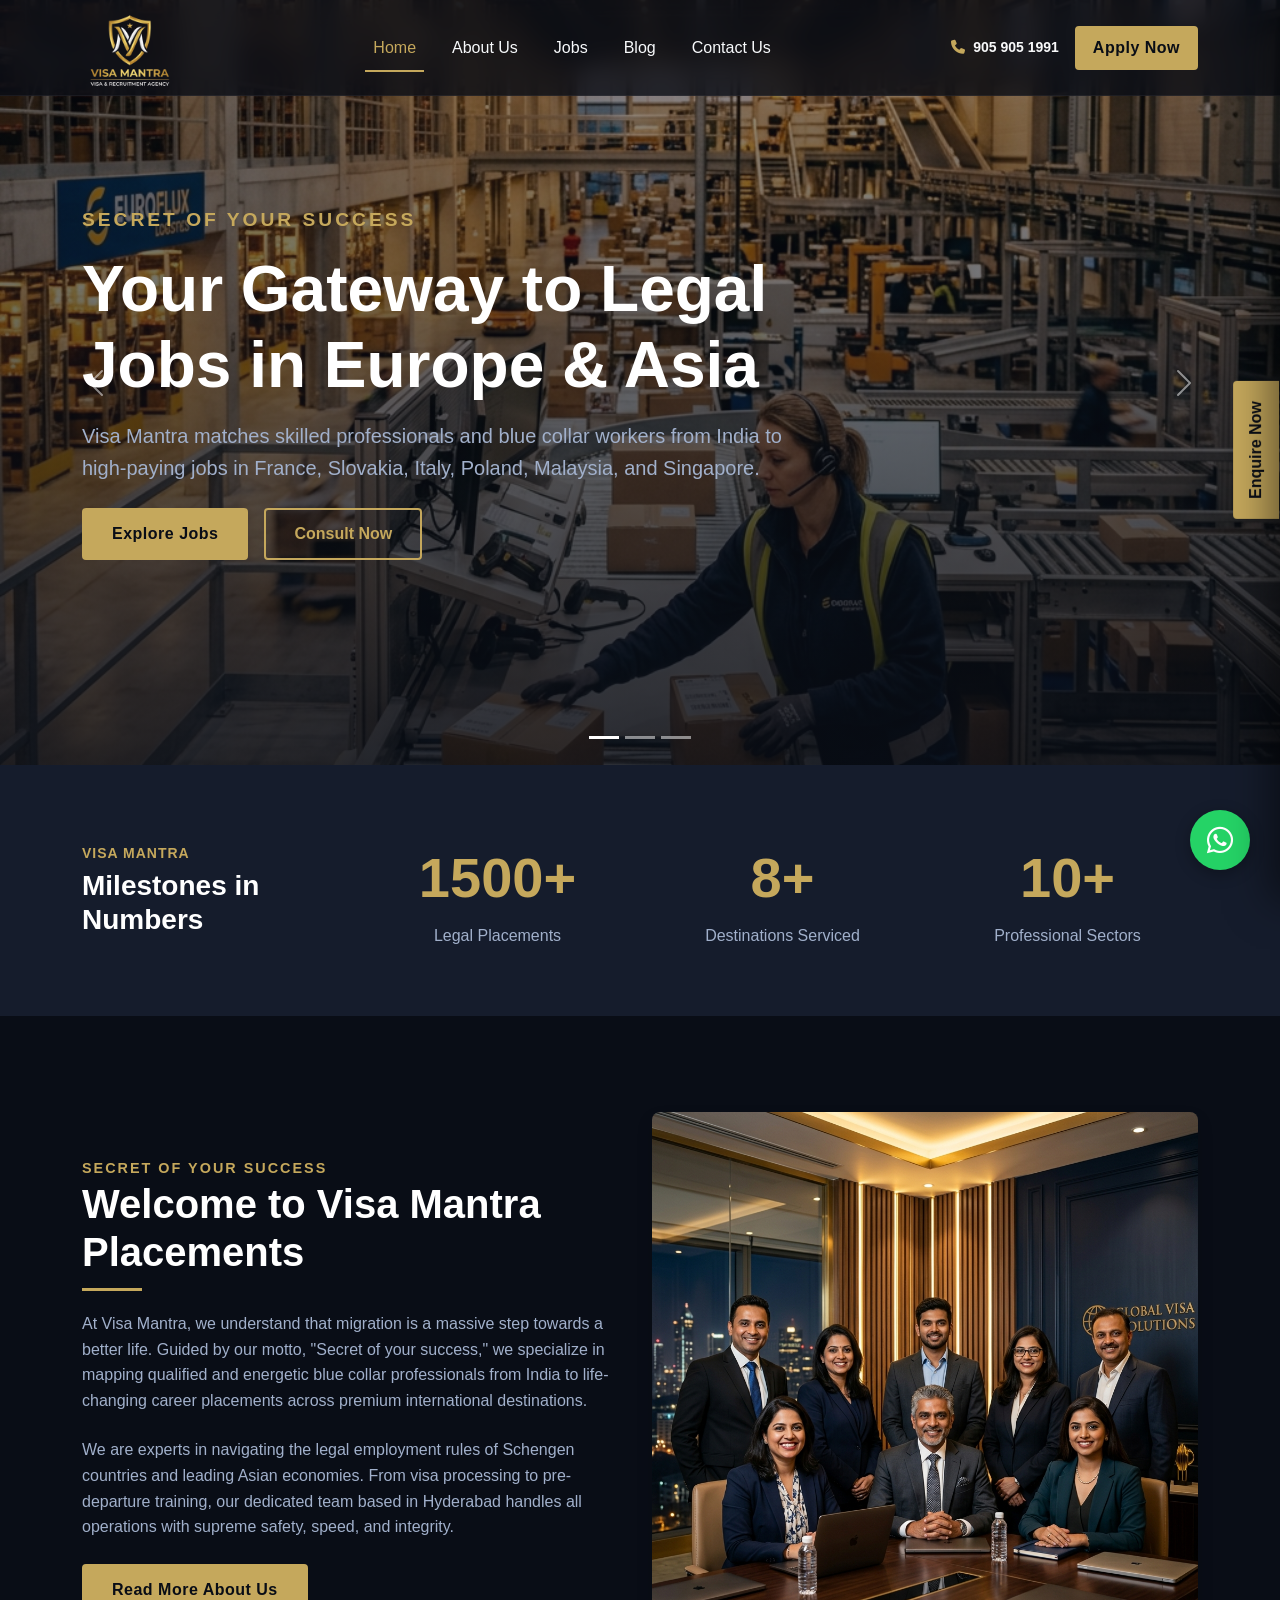
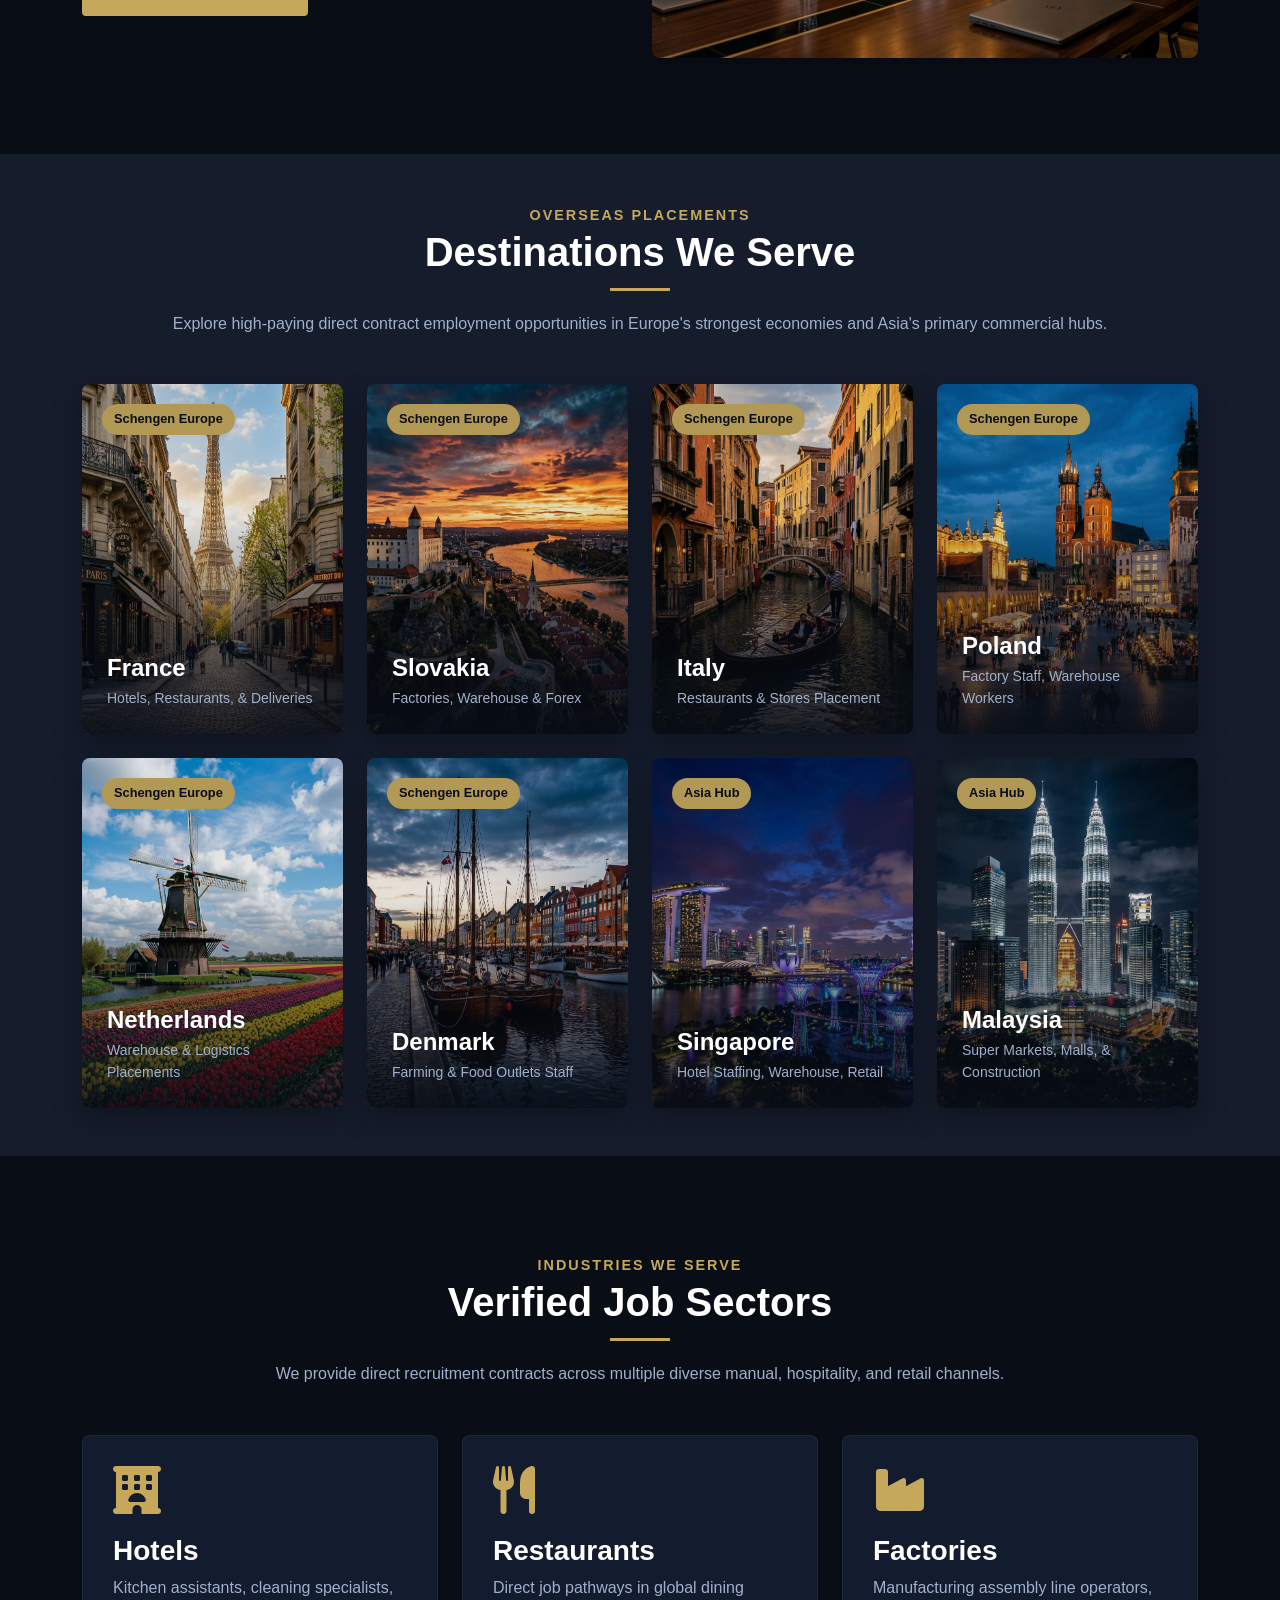
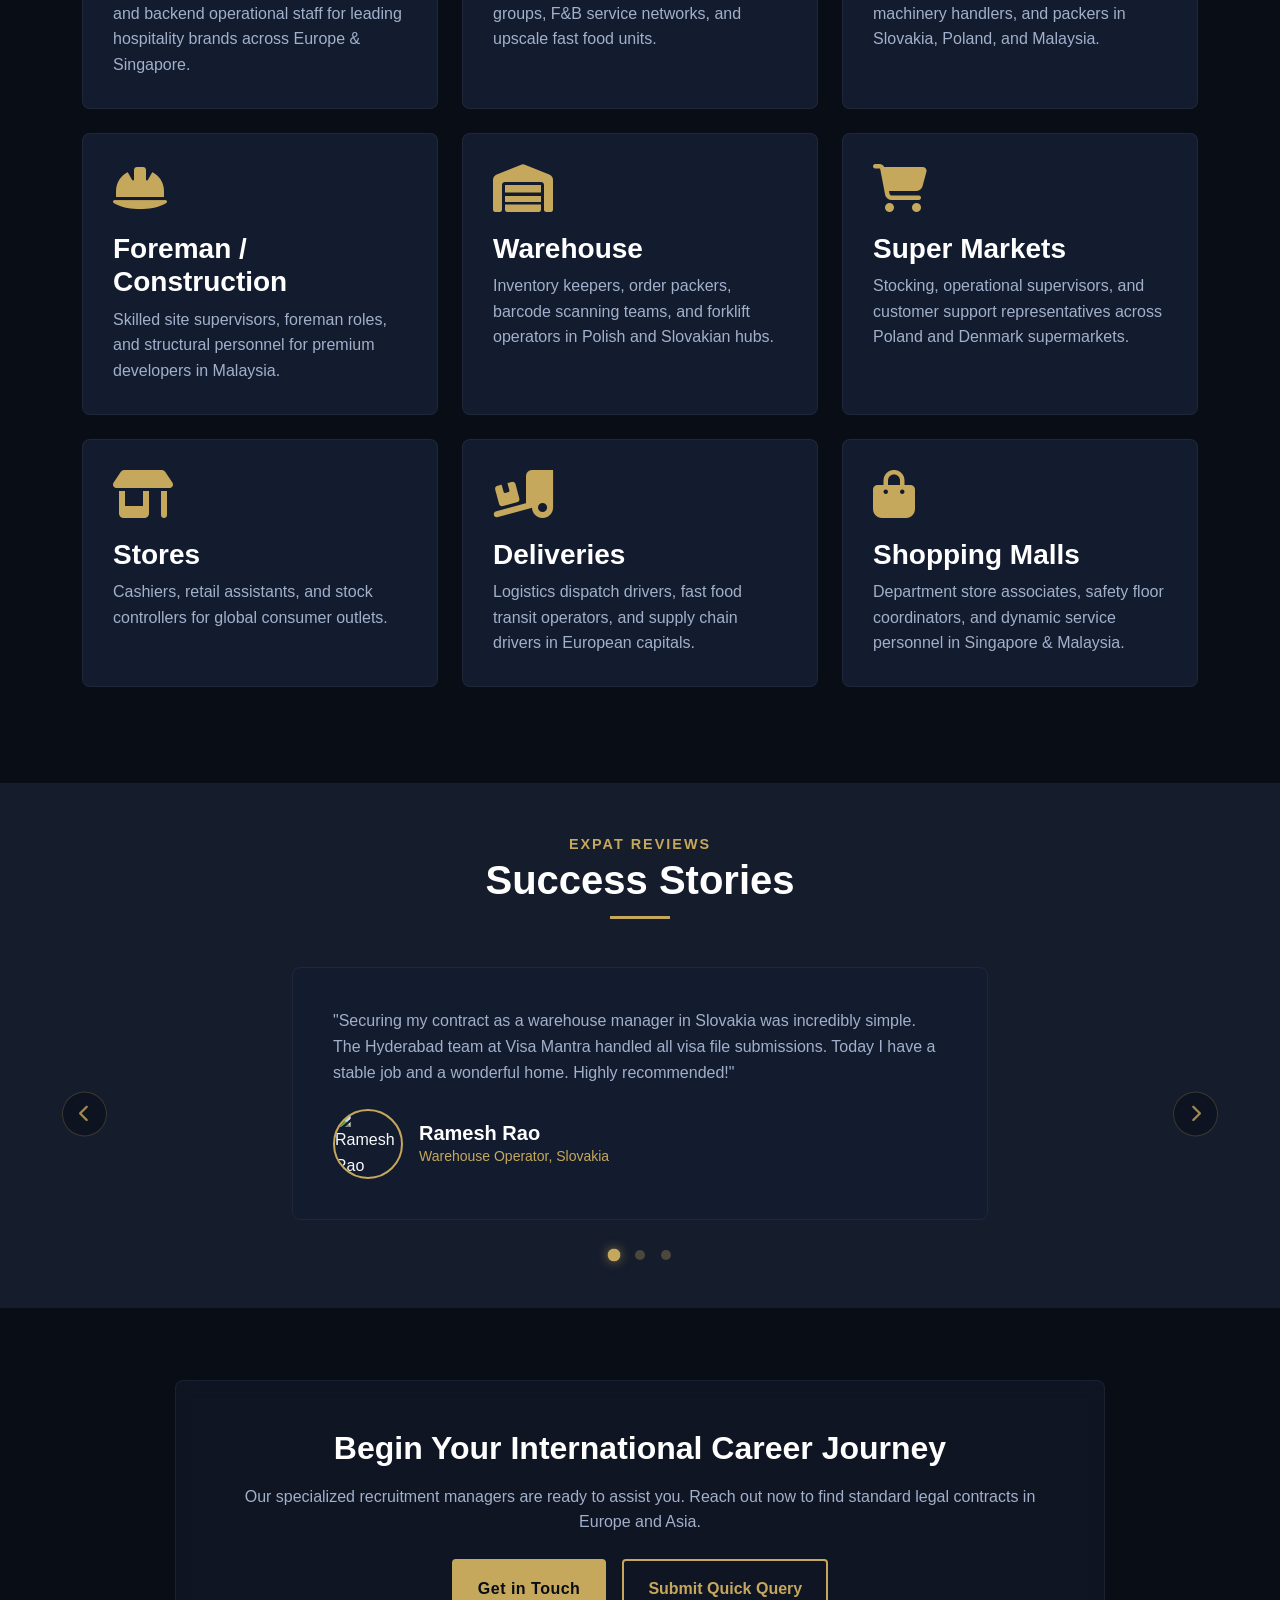
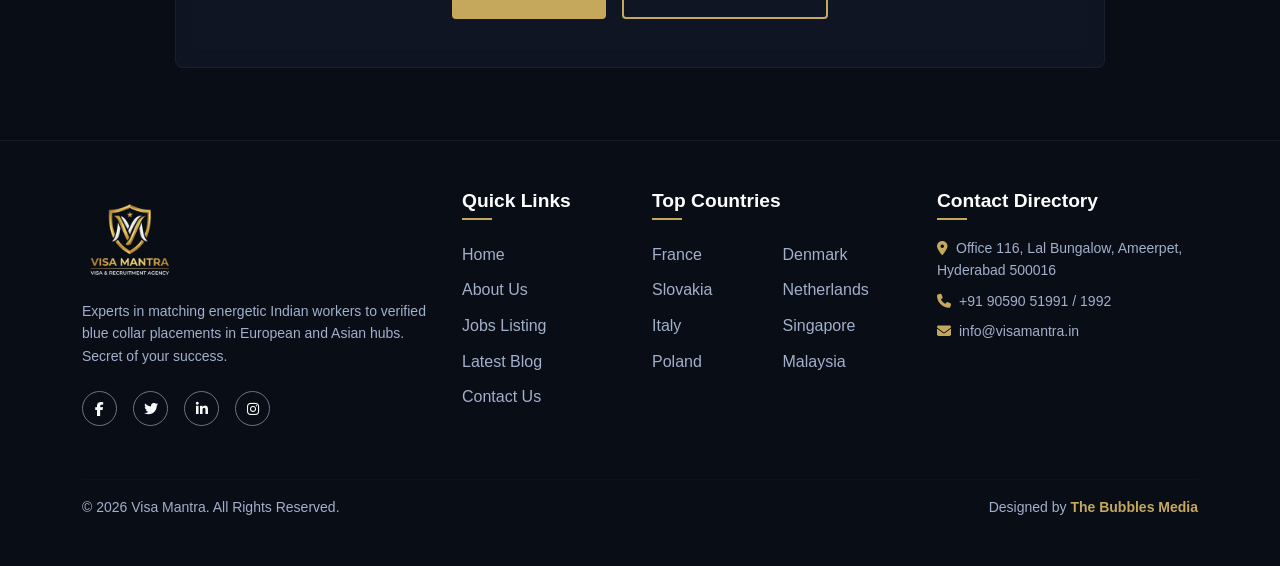
==== index.html @ 9b0b0a89 "d" ====
<!DOCTYPE html>
<html lang="en">
<head>
    <meta charset="UTF-8">
    <meta name="viewport" content="width=device-width, initial-scale=1.0">
    <title>Visa Mantra - Experts in European & Asian Blue Collar Placements</title>
    <meta name="description" content="Visa Mantra, located in Hyderabad, is a premier career placement agency specializing in safe, legal blue collar jobs across France, Slovakia, Italy, Poland, Singapore, and Malaysia. Secret of your success.">
    <!-- Bootstrap 5 CSS -->
    <link href="https://cdn.jsdelivr.net/npm/bootstrap@5.3.0/dist/css/bootstrap.min.css" rel="stylesheet">
    <!-- FontAwesome Fonts -->
    <link rel="stylesheet" href="https://cdnjs.cloudflare.com/ajax/libs/font-awesome/6.5.1/css/all.min.css">
    <!-- Custom CSS -->
    <link rel="stylesheet" href="css/style.css">
</head>
<body>

    <!-- Fullscreen Preloader Splash Screen -->
    <div id="preloader">
        <div class="preloader-content">
            <img src="images/logo.png" alt="Visa Mantra Logo" class="preloader-logo">
            <div class="preloader-spinner"></div>
        </div>
    </div>
    <script>
        (function() {
            var isReload = false;
            try {
                var perfEntries = performance.getEntriesByType('navigation');
                if (perfEntries.length > 0 && perfEntries[0].type === 'reload') {
                    isReload = true;
                }
            } catch(e) {}

            var preloaderShown = sessionStorage.getItem('home_preloader_shown');
            var preloader = document.getElementById('preloader');
            
            if (preloaderShown && !isReload) {
                preloader.style.display = 'none';
                document.body.classList.remove('preloader-active');
            } else {
                sessionStorage.setItem('home_preloader_shown', 'true');
                preloader.style.display = 'flex';
                document.body.classList.add('preloader-active');
            }
        })();
    </script>

    <!-- WhatsApp Floating Action -->
    <a href="https://wa.me/919059051991?text=Hello%20Visa%20Mantra%2C%20I%20am%20interested%20in%20job%20placements%20in%20Europe%2FAsia." class="whatsapp-float" target="_blank" rel="noopener noreferrer">
        <i class="fa-brands fa-whatsapp"></i>
    </a>

    <!-- Enquire Now Slide-out Trigger -->
    <div class="sidebar-contact-trigger" id="openDrawerBtn">
        Enquire Now
    </div>

    <!-- Slide-out Drawer Panel Overlay -->
    <div class="drawer-overlay" id="drawerOverlay"></div>

    <!-- Slide-out Drawer Form Panel -->
    <div class="drawer-content" id="drawerContent">
        <div class="d-flex justify-content-between align-items-center mb-4">
            <h3 class="mb-0" style="color: var(--accent-gold);">Connect With Us</h3>
            <span class="drawer-close" id="closeDrawerBtn"><i class="fa-solid fa-xmark"></i></span>
        </div>
        <p class="text-muted small mb-4">Leave your details and our senior recruitment consultants will contact you directly to discuss overseas positions.</p>
        
        <form action="mail.php" method="POST">
            <input type="hidden" name="form_source" value="drawer_popup">
            <div class="mb-3">
                <label class="form-label text-light small">Full Name</label>
                <input type="text" name="name" class="form-control" placeholder="Your Name" required>
            </div>
            <div class="mb-3">
                <label class="form-label text-light small">Phone Number</label>
                <input type="tel" name="phone" class="form-control" placeholder="Contact Number" required>
            </div>
            <div class="mb-3">
                <label class="form-label text-light small">Email Address</label>
                <input type="email" name="email" class="form-control" placeholder="Your Email" required>
            </div>
            <div class="mb-3">
                <label class="form-label text-light small">Preferred Sector</label>
                <select name="sector" class="form-select" required>
                    <option value="" disabled selected>Select Industry</option>
                    <option value="Hotels">Hotels & Restaurants</option>
                    <option value="Factories">Factories & Production</option>
                    <option value="Warehouse">Warehouse & Logistics</option>
                    <option value="Super Markets">Super Markets & Retail</option>
                    <option value="Deliveries">Deliveries & Transport</option>
                    <option value="Foreman">Foreman / Construction</option>
                </select>
            </div>
            <div class="mb-3">
                <label class="form-label text-light small">Preferred Region</label>
                <select name="destination" class="form-select" required>
                    <option value="" disabled selected>Select Destination</option>
                    <option value="Europe">Europe (France, Poland, Slovakia, etc.)</option>
                    <option value="Asia">Asia (Singapore, Malaysia)</option>
                </select>
            </div>
            <div class="mb-4">
                <label class="form-label text-light small">Your Inquiry Message</label>
                <textarea name="message" class="form-control" rows="4" placeholder="Tell us about your work experience..." required></textarea>
            </div>
            <button type="submit" class="btn btn-gold w-100">Submit Details</button>
        </form>
    </div>

    <!-- Navigation Header -->
    <nav class="navbar navbar-expand-lg navbar-dark navbar-glass fixed-top">
        <div class="container">
            <a class="navbar-brand" href="index.html">
                <img src="images/logo.png" alt="Visa Mantra Logo" class="navbar-logo">
            </a>
            <button class="navbar-toggler" type="button" data-bs-toggle="collapse" data-bs-target="#navbarNav">
                <span class="navbar-toggler-icon"></span>
            </button>
            <div class="collapse navbar-collapse" id="navbarNav">
                <ul class="navbar-nav mx-auto">
                    <li class="nav-item"><a class="nav-link active" href="index.html">Home</a></li>
                    <li class="nav-item"><a class="nav-link" href="about.html">About Us</a></li>
                    <li class="nav-item"><a class="nav-link" href="jobs.html">Jobs</a></li>
                    <li class="nav-item"><a class="nav-link" href="blog.html">Blog</a></li>
                    <li class="nav-item"><a class="nav-link" href="contact.html">Contact Us</a></li>
                </ul>
                <div class="d-flex align-items-center gap-3">
                    <span class="text-light small fw-bold d-none d-xl-inline"><i class="fa-solid fa-phone text-gold me-2" style="color: var(--accent-gold);"></i>905 905 1991</span>
                    <a href="jobs.html" class="btn btn-gold py-2 px-3 fs-6 trigger-drawer-form">Apply Now</a>
                </div>
            </div>
        </div>
    </nav>

    <!-- Hero Carousel Slider -->
    <div id="heroCarousel" class="carousel slide carousel-fade" data-bs-ride="carousel">
        <div class="carousel-indicators">
            <button type="button" data-bs-target="#heroCarousel" data-bs-slide-to="0" class="active"></button>
            <button type="button" data-bs-target="#heroCarousel" data-bs-slide-to="1"></button>
            <button type="button" data-bs-target="#heroCarousel" data-bs-slide-to="2"></button>
        </div>
        <div class="carousel-inner">
            <!-- Slide 1 -->
            <div class="carousel-item active hero-slider-item" style="background-image: url('images/hero_warehouse.png');">
                <div class="container h-100">
                    <div class="hero-content-wrap col-lg-8">
                        <div class="hero-slogan">Secret of your success</div>
                        <h1 class="display-3 fw-bold mb-3">Your Gateway to Legal Jobs in Europe & Asia</h1>
                        <p class="fs-5 text-muted mb-4">Visa Mantra matches skilled professionals and blue collar workers from India to high-paying jobs in France, Slovakia, Italy, Poland, Malaysia, and Singapore.</p>
                        <div class="d-flex gap-3">
                            <a href="jobs.html" class="btn btn-gold">Explore Jobs</a>
                            <a href="#" class="btn btn-outline-gold trigger-drawer-form">Consult Now</a>
                        </div>
                    </div>
                </div>
            </div>
            <!-- Slide 2 -->
            <div class="carousel-item hero-slider-item" style="background-image: url('images/hero_factory.png');">
                <div class="container h-100">
                    <div class="hero-content-wrap col-lg-8">
                        <div class="hero-slogan">Direct Placements</div>
                        <h1 class="display-3 fw-bold mb-3">Experts in Factory & Warehouse Careers</h1>
                        <p class="fs-5 text-muted mb-4">Fulfill your dreams of working in Poland, Slovakia, and the Netherlands. Secure stable contracts with verified employers in factory operations and warehouse management.</p>
                        <div class="d-flex gap-3">
                            <a href="jobs.html" class="btn btn-gold">Jobs in Europe</a>
                            <a href="#" class="btn btn-outline-gold trigger-drawer-form">Register Resume</a>
                        </div>
                    </div>
                </div>
            </div>
            <!-- Slide 3 -->
            <div class="carousel-item hero-slider-item" style="background-image: url('images/hero_hospitality.png');">
                <div class="container h-100">
                    <div class="hero-content-wrap col-lg-8">
                        <div class="hero-slogan">Hospitality Placements</div>
                        <h1 class="display-3 fw-bold mb-3">World Class Hotel & Restaurant Careers</h1>
                        <p class="fs-5 text-muted mb-4">Step into luxury hotels and high-end restaurant chains in France, Italy, Singapore, and Denmark. Safe, legal, and rewarding international career pathways.</p>
                        <div class="d-flex gap-3">
                            <a href="jobs.html" class="btn btn-gold">Hospitality Roles</a>
                            <a href="#" class="btn btn-outline-gold trigger-drawer-form">Submit Query</a>
                        </div>
                    </div>
                </div>
            </div>
        </div>
        <button class="carousel-control-prev" type="button" data-bs-target="#heroCarousel" data-bs-slide="prev">
            <span class="carousel-control-prev-icon"></span>
        </button>
        <button class="carousel-control-next" type="button" data-bs-target="#heroCarousel" data-bs-slide="next">
            <span class="carousel-control-next-icon"></span>
        </button>
    </div>

    <!-- Statistics Section -->
    <section class="py-5" id="statsSection" style="background-color: var(--primary-slate);">
        <div class="container">
            <div class="row align-items-center g-4">
                <div class="col-6 col-lg-3 text-center text-lg-start">
                    <h5 class="text-gold uppercase small mb-2" style="color: var(--accent-gold); letter-spacing: 1px;">VISA MANTRA</h5>
                    <h2 class="fw-bold mb-0 fs-3">Milestones in Numbers</h2>
                </div>
                <div class="col-6 col-lg-3 stat-item">
                    <div class="stat-number" data-target="1500">0+</div>
                    <p class="text-muted mb-0">Legal Placements</p>
                </div>
                <div class="col-6 col-lg-3 stat-item">
                    <div class="stat-number" data-target="8">0+</div>
                    <p class="text-muted mb-0">Destinations Serviced</p>
                </div>
                <div class="col-6 col-lg-3 stat-item">
                    <div class="stat-number" data-target="10">0+</div>
                    <p class="text-muted mb-0">Professional Sectors</p>
                </div>
            </div>
        </div>
    </section>

    <!-- Welcome Section -->
    <section class="py-5 my-5">
        <div class="container">
            <div class="row align-items-center">
                <div class="col-lg-6 mb-4 mb-lg-0">
                    <span class="section-subtitle">Secret of your success</span>
                    <h2 class="section-title left-aligned">Welcome to Visa Mantra Placements</h2>
                    <p class="text-muted fs-6 mb-4">At Visa Mantra, we understand that migration is a massive step towards a better life. Guided by our motto, "Secret of your success," we specialize in mapping qualified and energetic blue collar professionals from India to life-changing career placements across premium international destinations.</p>
                    <p class="text-muted fs-6 mb-4">We are experts in navigating the legal employment rules of Schengen countries and leading Asian economies. From visa processing to pre-departure training, our dedicated team based in Hyderabad handles all operations with supreme safety, speed, and integrity.</p>
                    <a href="about.html" class="btn btn-gold">Read More About Us</a>
                </div>
                <div class="col-lg-6">
                    <div class="position-relative overflow-hidden rounded-3 shadow premium-img-card">
                        <img src="images/team_consulting.png" alt="Visa Mantra Team" class="img-fluid w-100">
                    </div>
                </div>
            </div>
        </div>
    </section>

    <!-- Target Countries Grid -->
    <section class="py-5" style="background-color: var(--primary-slate);">
        <div class="container">
            <div class="text-center mb-5">
                <span class="section-subtitle">Overseas Placements</span>
                <h2 class="section-title">Destinations We Serve</h2>
                <p class="text-muted max-width-600 mx-auto">Explore high-paying direct contract employment opportunities in Europe's strongest economies and Asia's primary commercial hubs.</p>
            </div>
            <div class="row g-4">
                <!-- France -->
                <div class="col-6 col-md-6 col-lg-4 col-xl-3">
                    <div class="country-card" onclick="location.href='jobs.html'">
                        <span class="country-badge">Schengen Europe</span>
                        <img src="images/dest_france.png" class="country-img" alt="Jobs in France">
                        <div class="country-overlay">
                            <h4 class="mb-1">France</h4>
                            <p class="text-muted small mb-0">Hotels, Restaurants, & Deliveries</p>
                        </div>
                    </div>
                </div>
                <!-- Slovakia -->
                <div class="col-6 col-md-6 col-lg-4 col-xl-3">
                    <div class="country-card" onclick="location.href='jobs.html'">
                        <span class="country-badge">Schengen Europe</span>
                        <img src="images/dest_slovakia.png" class="country-img" alt="Jobs in Slovakia">
                        <div class="country-overlay">
                            <h4 class="mb-1">Slovakia</h4>
                            <p class="text-muted small mb-0">Factories, Warehouse & Forex</p>
                        </div>
                    </div>
                </div>
                <!-- Italy -->
                <div class="col-6 col-md-6 col-lg-4 col-xl-3">
                    <div class="country-card" onclick="location.href='jobs.html'">
                        <span class="country-badge">Schengen Europe</span>
                        <img src="images/dest_italy.png" class="country-img" alt="Jobs in Italy">
                        <div class="country-overlay">
                            <h4 class="mb-1">Italy</h4>
                            <p class="text-muted small mb-0">Restaurants & Stores Placement</p>
                        </div>
                    </div>
                </div>
                <!-- Poland -->
                <div class="col-6 col-md-6 col-lg-4 col-xl-3">
                    <div class="country-card" onclick="location.href='jobs.html'">
                        <span class="country-badge">Schengen Europe</span>
                        <img src="images/dest_poland.png" class="country-img" alt="Jobs in Poland">
                        <div class="country-overlay">
                            <h4 class="mb-1">Poland</h4>
                            <p class="text-muted small mb-0">Factory Staff, Warehouse Workers</p>
                        </div>
                    </div>
                </div>
                <!-- Netherlands -->
                <div class="col-6 col-md-6 col-lg-4 col-xl-3">
                    <div class="country-card" onclick="location.href='jobs.html'">
                        <span class="country-badge">Schengen Europe</span>
                        <img src="images/dest_netherlands.png" class="country-img" alt="Jobs in Netherlands">
                        <div class="country-overlay">
                            <h4 class="mb-1">Netherlands</h4>
                            <p class="text-muted small mb-0">Warehouse & Logistics Placements</p>
                        </div>
                    </div>
                </div>
                <!-- Denmark -->
                <div class="col-6 col-md-6 col-lg-4 col-xl-3">
                    <div class="country-card" onclick="location.href='jobs.html'">
                        <span class="country-badge">Schengen Europe</span>
                        <img src="images/dest_denmark.png" class="country-img" alt="Jobs in Denmark">
                        <div class="country-overlay">
                            <h4 class="mb-1">Denmark</h4>
                            <p class="text-muted small mb-0">Farming & Food Outlets Staff</p>
                        </div>
                    </div>
                </div>
                <!-- Singapore -->
                <div class="col-6 col-md-6 col-lg-4 col-xl-3">
                    <div class="country-card" onclick="location.href='jobs.html'">
                        <span class="country-badge">Asia Hub</span>
                        <img src="images/dest_singapore.png" class="country-img" alt="Jobs in Singapore">
                        <div class="country-overlay">
                            <h4 class="mb-1">Singapore</h4>
                            <p class="text-muted small mb-0">Hotel Staffing, Warehouse, Retail</p>
                        </div>
                    </div>
                </div>
                <!-- Malaysia -->
                <div class="col-6 col-md-6 col-lg-4 col-xl-3">
                    <div class="country-card" onclick="location.href='jobs.html'">
                        <span class="country-badge">Asia Hub</span>
                        <img src="images/dest_malaysia.png" class="country-img" alt="Jobs in Malaysia">
                        <div class="country-overlay">
                            <h4 class="mb-1">Malaysia</h4>
                            <p class="text-muted small mb-0">Super Markets, Malls, & Construction</p>
                        </div>
                    </div>
                </div>
            </div>
        </div>
    </section>

    <!-- Sectors & Industries Grid -->
    <section class="py-5 my-5">
        <div class="container">
            <div class="text-center mb-5">
                <span class="section-subtitle">Industries We Serve</span>
                <h2 class="section-title">Verified Job Sectors</h2>
                <p class="text-muted max-width-600 mx-auto">We provide direct recruitment contracts across multiple diverse manual, hospitality, and retail channels.</p>
            </div>
            <div class="row g-4">
                <!-- Hotels -->
                <div class="col-6 col-md-6 col-lg-4">
                    <div class="premium-card">
                        <i class="fa-solid fa-hotel card-icon"></i>
                        <h3>Hotels</h3>
                        <p class="text-muted mb-0">Kitchen assistants, cleaning specialists, and backend operational staff for leading hospitality brands across Europe & Singapore.</p>
                    </div>
                </div>
                <!-- Restaurants -->
                <div class="col-6 col-md-6 col-lg-4">
                    <div class="premium-card">
                        <i class="fa-solid fa-utensils card-icon"></i>
                        <h3>Restaurants</h3>
                        <p class="text-muted mb-0">Direct job pathways in global dining groups, F&B service networks, and upscale fast food units.</p>
                    </div>
                </div>
                <!-- Factories -->
                <div class="col-6 col-md-6 col-lg-4">
                    <div class="premium-card">
                        <i class="fa-solid fa-industry card-icon"></i>
                        <h3>Factories</h3>
                        <p class="text-muted mb-0">Manufacturing assembly line operators, machinery handlers, and packers in Slovakia, Poland, and Malaysia.</p>
                    </div>
                </div>
                <!-- Foreman -->
                <div class="col-6 col-md-6 col-lg-4">
                    <div class="premium-card">
                        <i class="fa-solid fa-helmet-safety card-icon"></i>
                        <h3>Foreman / Construction</h3>
                        <p class="text-muted mb-0">Skilled site supervisors, foreman roles, and structural personnel for premium developers in Malaysia.</p>
                    </div>
                </div>
                <!-- Warehouse -->
                <div class="col-6 col-md-6 col-lg-4">
                    <div class="premium-card">
                        <i class="fa-solid fa-warehouse card-icon"></i>
                        <h3>Warehouse</h3>
                        <p class="text-muted mb-0">Inventory keepers, order packers, barcode scanning teams, and forklift operators in Polish and Slovakian hubs.</p>
                    </div>
                </div>
                <!-- Super Markets -->
                <div class="col-6 col-md-6 col-lg-4">
                    <div class="premium-card">
                        <i class="fa-solid fa-cart-shopping card-icon"></i>
                        <h3>Super Markets</h3>
                        <p class="text-muted mb-0">Stocking, operational supervisors, and customer support representatives across Poland and Denmark supermarkets.</p>
                    </div>
                </div>
                <!-- Stores -->
                <div class="col-6 col-md-6 col-lg-4">
                    <div class="premium-card">
                        <i class="fa-solid fa-shop card-icon"></i>
                        <h3>Stores</h3>
                        <p class="text-muted mb-0">Cashiers, retail assistants, and stock controllers for global consumer outlets.</p>
                    </div>
                </div>
                <!-- Deliveries -->
                <div class="col-6 col-md-6 col-lg-4">
                    <div class="premium-card">
                        <i class="fa-solid fa-truck-ramp-box card-icon"></i>
                        <h3>Deliveries</h3>
                        <p class="text-muted mb-0">Logistics dispatch drivers, fast food transit operators, and supply chain drivers in European capitals.</p>
                    </div>
                </div>
                <!-- Shopping Malls -->
                <div class="col-6 col-md-6 col-lg-4">
                    <div class="premium-card">
                        <i class="fa-solid fa-bag-shopping card-icon"></i>
                        <h3>Shopping Malls</h3>
                        <p class="text-muted mb-0">Department store associates, safety floor coordinators, and dynamic service personnel in Singapore & Malaysia.</p>
                    </div>
                </div>
            </div>
        </div>
    </section>

    <!-- Testimonials deck -->
    <section class="py-5" style="background-color: var(--primary-slate); position: relative; overflow: hidden;">
        <div class="container">
            <div class="text-center mb-5">
                <span class="section-subtitle">Expat Reviews</span>
                <h2 class="section-title">Success Stories</h2>
            </div>
            
            <div id="reviewsCarousel" class="carousel slide" data-bs-ride="carousel" data-bs-interval="5000">
                <div class="carousel-inner">
                    <!-- Slide 1 -->
                    <div class="carousel-item active">
                        <div class="col-lg-8 mx-auto px-4">
                            <div class="testimonial-card">
                                <p class="text-muted fs-6 mb-4">"Securing my contract as a warehouse manager in Slovakia was incredibly simple. The Hyderabad team at Visa Mantra handled all visa file submissions. Today I have a stable job and a wonderful home. Highly recommended!"</p>
                                <div class="d-flex align-items-center gap-3">
                                    <img src="https://images.unsplash.com/photo-1507003211169-0a1dd7228f2d?q=80&w=150&auto=format&fit=crop" class="client-portrait" alt="Ramesh Rao">
                                    <div>
                                        <h5 class="mb-0">Ramesh Rao</h5>
                                        <p class="text-gold mb-0 small" style="color: var(--accent-gold);">Warehouse Operator, Slovakia</p>
                                    </div>
                                </div>
                            </div>
                        </div>
                    </div>
                    <!-- Slide 2 -->
                    <div class="carousel-item">
                        <div class="col-lg-8 mx-auto px-4">
                            <div class="testimonial-card">
                                <p class="text-muted fs-6 mb-4">"Visa Mantra maps absolute transparency. They explained all Schengen contract parameters, costs, and terms. I am currently working as a kitchen assistant in Milan, Italy. They are the true secret of my success."</p>
                                <div class="d-flex align-items-center gap-3">
                                    <img src="https://images.unsplash.com/photo-1500648767791-00dcc994a43e?q=80&w=150&auto=format&fit=crop" class="client-portrait" alt="Mohammed Ali">
                                    <div>
                                        <h5 class="mb-0">Mohammed Ali</h5>
                                        <p class="text-gold mb-0 small" style="color: var(--accent-gold);">F&B Kitchen Assistant, Italy</p>
                                    </div>
                                </div>
                            </div>
                        </div>
                    </div>
                    <!-- Slide 3 -->
                    <div class="carousel-item">
                        <div class="col-lg-8 mx-auto px-4">
                            <div class="testimonial-card">
                                <p class="text-muted fs-6 mb-4">"Securing my position in Singapore through Visa Mantra was the best decision of my career. The document compilation was flawless and their pre-departure guidance was top-notch. I love my role!"</p>
                                <div class="d-flex align-items-center gap-3">
                                    <img src="https://images.unsplash.com/photo-1494790108377-be9c29b29330?q=80&w=150&auto=format&fit=crop" class="client-portrait" alt="Priya Sharma">
                                    <div>
                                        <h5 class="mb-0">Priya Sharma</h5>
                                        <p class="text-gold mb-0 small" style="color: var(--accent-gold);">Front Office Associate, Singapore</p>
                                    </div>
                                </div>
                            </div>
                        </div>
                    </div>
                </div>

                <!-- Navigation Controls -->
                <button class="carousel-control-prev custom-carousel-btn" type="button" data-bs-target="#reviewsCarousel" data-bs-slide="prev">
                    <span class="carousel-control-custom-icon" aria-hidden="true">
                        <i class="fa-solid fa-chevron-left"></i>
                    </span>
                    <span class="visually-hidden">Previous</span>
                </button>
                <button class="carousel-control-next custom-carousel-btn" type="button" data-bs-target="#reviewsCarousel" data-bs-slide="next">
                    <span class="carousel-control-custom-icon" aria-hidden="true">
                        <i class="fa-solid fa-chevron-right"></i>
                    </span>
                    <span class="visually-hidden">Next</span>
                </button>

                <!-- Custom Indicators -->
                <div class="carousel-indicators">
                    <button type="button" data-bs-target="#reviewsCarousel" data-bs-slide-to="0" class="active" aria-current="true" aria-label="Slide 1"></button>
                    <button type="button" data-bs-target="#reviewsCarousel" data-bs-slide-to="1" aria-label="Slide 2"></button>
                    <button type="button" data-bs-target="#reviewsCarousel" data-bs-slide-to="2" aria-label="Slide 3"></button>
                </div>
            </div>
        </div>
    </section>

    <!-- Bottom Query Block -->
    <section class="py-5 text-center my-4">
        <div class="container">
            <div class="form-glass p-5 col-lg-10 mx-auto">
                <h2 class="fw-bold mb-3">Begin Your International Career Journey</h2>
                <p class="text-muted mb-4 max-width-600 mx-auto">Our specialized recruitment managers are ready to assist you. Reach out now to find standard legal contracts in Europe and Asia.</p>
                <div class="d-flex justify-content-center gap-3 flex-wrap">
                    <a href="contact.html" class="btn btn-gold px-4 py-3">Get in Touch</a>
                    <a href="#" class="btn btn-outline-gold px-4 py-3 trigger-drawer-form">Submit Quick Query</a>
                </div>
            </div>
        </div>
    </section>

    <!-- Footer Component -->
    <footer class="py-5" style="background-color: var(--primary-dark); border-top: 1px solid rgba(255,255,255,0.05);">
        <div class="container">
            <div class="row g-4 mb-5">
                <div class="col-lg-4 col-md-6">
                    <div class="footer-logo mb-3">
                        <img src="images/logo.png" alt="Visa Mantra Logo" class="footer-logo-img">
                    </div>
                    <p class="text-muted small mb-4">Experts in matching energetic Indian workers to verified blue collar placements in European and Asian hubs. Secret of your success.</p>
                    <div class="d-flex gap-3">
                        <a href="#" class="btn btn-sm btn-outline-secondary rounded-circle" style="width: 35px; height: 35px; display: flex; align-items: center; justify-content: center;"><i class="fa-brands fa-facebook-f text-light"></i></a>
                        <a href="#" class="btn btn-sm btn-outline-secondary rounded-circle" style="width: 35px; height: 35px; display: flex; align-items: center; justify-content: center;"><i class="fa-brands fa-twitter text-light"></i></a>
                        <a href="#" class="btn btn-sm btn-outline-secondary rounded-circle" style="width: 35px; height: 35px; display: flex; align-items: center; justify-content: center;"><i class="fa-brands fa-linkedin-in text-light"></i></a>
                        <a href="#" class="btn btn-sm btn-outline-secondary rounded-circle" style="width: 35px; height: 35px; display: flex; align-items: center; justify-content: center;"><i class="fa-brands fa-instagram text-light"></i></a>
                    </div>
                </div>
                <div class="col-lg-2 col-md-6">
                    <h5 class="footer-section-title">Quick Links</h5>
                    <ul class="list-unstyled">
                        <li><a href="index.html" class="footer-link">Home</a></li>
                        <li><a href="about.html" class="footer-link">About Us</a></li>
                        <li><a href="jobs.html" class="footer-link">Jobs Listing</a></li>
                        <li><a href="blog.html" class="footer-link">Latest Blog</a></li>
                        <li><a href="contact.html" class="footer-link">Contact Us</a></li>
                    </ul>
                </div>
                <div class="col-lg-3 col-md-6">
                    <h5 class="footer-section-title">Top Countries</h5>
                    <ul class="list-unstyled row g-0">
                        <div class="col-6">
                            <li><a href="jobs.html" class="footer-link">France</a></li>
                            <li><a href="jobs.html" class="footer-link">Slovakia</a></li>
                            <li><a href="jobs.html" class="footer-link">Italy</a></li>
                            <li><a href="jobs.html" class="footer-link">Poland</a></li>
                        </div>
                        <div class="col-6">
                            <li><a href="jobs.html" class="footer-link">Denmark</a></li>
                            <li><a href="jobs.html" class="footer-link">Netherlands</a></li>
                            <li><a href="jobs.html" class="footer-link">Singapore</a></li>
                            <li><a href="jobs.html" class="footer-link">Malaysia</a></li>
                        </div>
                    </ul>
                </div>
                <div class="col-lg-3 col-md-6">
                    <h5 class="footer-section-title">Contact Directory</h5>
                    <p class="text-muted small mb-2"><i class="fa-solid fa-location-dot me-2 text-gold" style="color: var(--accent-gold);"></i>Office 116, Lal Bungalow, Ameerpet, Hyderabad 500016</p>
                    <p class="text-muted small mb-2"><i class="fa-solid fa-phone me-2 text-gold" style="color: var(--accent-gold);"></i>+91 90590 51991 / 1992</p>
                    <p class="text-muted small"><i class="fa-solid fa-envelope me-2 text-gold" style="color: var(--accent-gold);"></i>info@visamantra.in</p>
                </div>
            </div>
            <hr style="border-color: rgba(255,255,255,0.08);">
            <div class="d-flex justify-content-between align-items-center flex-wrap gap-2 text-muted small">
                <span>© 2026 Visa Mantra. All Rights Reserved.</span>
                <span>Designed by <a href="https://thebubblesmedia.com/" target="_blank" class="bubbles-hover-link">The Bubbles Media</a></span>
            </div>
        </div>
    </footer>

    <!-- Bootstrap 5 Bundle JS -->
    <script src="https://cdn.jsdelivr.net/npm/bootstrap@5.3.0/dist/js/bootstrap.bundle.min.js"></script>
    <!-- Custom main.js -->
    <script src="js/main.js"></script>
</body>
</html>
---- css/style.css ----
@import url('https://fonts.googleapis.com/css2?family=Inter:wght@300;400;500;600&family=Outfit:wght@400;500;600;700;800&display=swap');
@import url('https://cdn.jsdelivr.net/npm/@fontsource/aileron/index.css');

:root {
    --primary-dark: #090d16;
    --primary-slate: #151c2c;
    --primary-light-slate: #1e293b;
    --accent-gold: #c5a85c;
    --accent-gold-hover: #e5c36a;
    --accent-gold-glow: rgba(197, 168, 92, 0.2);
    --text-light: #f8fafc;
    --text-muted: #a1b0cb;
    --text-dark: #0f172a;
    --white: #ffffff;
    --body-bg: #090d16;
    --card-bg: #131b2e;
    --transition-smooth: all 0.4s cubic-bezier(0.16, 1, 0.3, 1);
}

* {
    margin: 0;
    padding: 0;
    box-sizing: border-box;
}

body {
    font-family: 'Aileron', sans-serif;
    background-color: var(--body-bg);
    color: var(--text-light);
    overflow-x: hidden;
    line-height: 1.6;
}

h1,
h2,
h3,
h4,
h5,
h6,
.display-font {
    font-family: 'Aileron', sans-serif;
    color: var(--white);
    font-weight: 600;
}

/* Custom Scrollbar */
::-webkit-scrollbar {
    width: 8px;
}

::-webkit-scrollbar-track {
    background: var(--primary-dark);
}

::-webkit-scrollbar-thumb {
    background: var(--primary-light-slate);
    border-radius: 4px;
}

::-webkit-scrollbar-thumb:hover {
    background: var(--accent-gold);
}

/* Preloader / Splash Screen */
#preloader {
    position: fixed;
    top: 0;
    left: 0;
    width: 100vw;
    height: 100vh;
    background-color: var(--primary-dark);
    display: flex;
    justify-content: center;
    align-items: center;
    z-index: 99999;
    transition: opacity 0.5s ease-out, visibility 0.5s ease-out;
}

.preloader-content {
    text-align: center;
    display: flex;
    flex-direction: column;
    align-items: center;
}

.preloader-logo {
    height: 120px;
    width: auto;
    animation: logoIntro 1.8s cubic-bezier(0.16, 1, 0.3, 1) forwards;
}

.preloader-spinner {
    width: 60px;
    height: 3px;
    background: rgba(255, 255, 255, 0.05);
    margin-top: 30px;
    position: relative;
    overflow: hidden;
    border-radius: 2px;
}

.preloader-spinner::after {
    content: '';
    position: absolute;
    top: 0;
    left: -100%;
    width: 100%;
    height: 100%;
    background: linear-gradient(90deg, transparent, var(--accent-gold), transparent);
    animation: loaderLine 1.5s infinite ease-in-out;
}

@keyframes logoIntro {
    0% {
        transform: scale(0.8) translateY(20px);
        opacity: 0;
        filter: drop-shadow(0 0 0 rgba(197, 168, 92, 0));
    }

    50% {
        filter: drop-shadow(0 0 20px rgba(197, 168, 92, 0.4));
    }

    100% {
        transform: scale(1) translateY(0);
        opacity: 1;
        filter: drop-shadow(0 0 15px rgba(197, 168, 92, 0.25));
    }
}

@keyframes loaderLine {
    0% {
        left: -100%;
    }

    100% {
        left: 100%;
    }
}

#preloader.fade-out {
    opacity: 0;
    visibility: hidden;
}

body.preloader-active {
    overflow: hidden !important;
}

/* Glassmorphism Navbar */
.navbar-glass {
    background: rgba(9, 13, 22, 0.8) !important;
    backdrop-filter: blur(12px);
    -webkit-backdrop-filter: blur(12px);
    border-bottom: 1px solid rgba(255, 255, 255, 0.05);
    transition: var(--transition-smooth);
    padding: 0 !important;
}

.navbar-glass.scrolled {
    padding: 0 !important;
    background: rgba(9, 13, 22, 0.95) !important;
    box-shadow: 0 10px 30px rgba(0, 0, 0, 0.3);
}

.navbar-brand {
    padding-top: 0 !important;
    padding-bottom: 0 !important;
    margin-top: 0 !important;
    margin-bottom: 0 !important;
    display: flex;
    align-items: center;
}

.navbar-logo {
    height: 95px;
    width: auto;
    display: block;
    transition: var(--transition-smooth);
}

.navbar-logo:hover {
    transform: scale(1.03);
}

.navbar-glass.scrolled .navbar-logo {
    height: 70px;
}

@media (max-width: 991.98px) {
    .navbar-logo {
        height: 60px;
    }

    .navbar-glass.scrolled .navbar-logo {
        height: 52px;
    }
}

.nav-link {
    color: var(--text-light) !important;
    font-family: 'Aileron', sans-serif;
    font-weight: 500;
    margin: 0 10px;
    position: relative;
    transition: var(--transition-smooth);
}

.nav-link::after {
    content: '';
    position: absolute;
    width: 0;
    height: 2px;
    bottom: -4px;
    left: 0;
    background-color: var(--accent-gold);
    transition: var(--transition-smooth);
}

.nav-link:hover::after,
.nav-link.active::after {
    width: 100%;
}

.nav-link:hover,
.nav-link.active {
    color: var(--accent-gold) !important;
}

/* Floating widgets */
.whatsapp-float {
    position: fixed;
    width: 60px;
    height: 60px;
    bottom: 30px;
    right: 30px;
    background-color: #25d366;
    color: #fff;
    border-radius: 50px;
    text-align: center;
    font-size: 30px;
    box-shadow: 0 4px 15px rgba(0, 0, 0, 0.3);
    z-index: 1000;
    display: flex;
    justify-content: center;
    align-items: center;
    transition: var(--transition-smooth);
    text-decoration: none !important;
}

.whatsapp-float:hover {
    transform: scale(1.1);
    color: #fff;
    box-shadow: 0 4px 25px rgba(37, 211, 102, 0.5);
}

/* Floating Sidebar Inquiry */
.sidebar-contact-trigger {
    position: fixed;
    right: -45px;
    top: 50%;
    transform: translateY(-50%) rotate(-90deg);
    z-index: 999;
    background: var(--accent-gold);
    color: var(--primary-dark);
    padding: 10px 20px;
    cursor: pointer;
    font-family: 'Aileron', sans-serif;
    font-weight: 600;
    border-radius: 4px 4px 0 0;
    box-shadow: -2px 0 15px rgba(0, 0, 0, 0.2);
    transition: var(--transition-smooth);
}

.sidebar-contact-trigger:hover {
    background: var(--accent-gold-hover);
    right: -40px;
}

/* Hero Section */
.hero-slider-item {
    height: 85vh;
    min-height: 550px;
    background-size: cover;
    background-position: center;
    position: relative;
}

.hero-slider-item::before {
    content: '';
    position: absolute;
    top: 0;
    left: 0;
    width: 100%;
    height: 100%;
    background: linear-gradient(180deg, rgba(9, 13, 22, 0.4) 0%, rgba(9, 13, 22, 0.85) 100%);
    z-index: 1;
}

.hero-content-wrap {
    position: relative;
    z-index: 2;
    height: 100%;
    display: flex;
    flex-direction: column;
    justify-content: center;
}

.hero-slogan {
    color: var(--accent-gold);
    font-size: 1.2rem;
    font-weight: 600;
    letter-spacing: 3px;
    text-transform: uppercase;
    margin-bottom: 15px;
}

/* Premium Buttons */
.btn-gold {
    background-color: var(--accent-gold);
    color: var(--primary-dark) !important;
    font-family: 'Aileron', sans-serif;
    font-weight: 600;
    border: 2px solid var(--accent-gold);
    padding: 12px 28px;
    border-radius: 4px;
    transition: var(--transition-smooth);
    letter-spacing: 0.5px;
}

.btn-gold:hover {
    background-color: transparent;
    color: var(--accent-gold) !important;
    box-shadow: 0 0 20px var(--accent-gold-glow);
}

.btn-outline-gold {
    background-color: transparent;
    color: var(--accent-gold) !important;
    font-family: 'Aileron', sans-serif;
    font-weight: 600;
    border: 2px solid var(--accent-gold);
    padding: 12px 28px;
    border-radius: 4px;
    transition: var(--transition-smooth);
}

.btn-outline-gold:hover {
    background-color: var(--accent-gold);
    color: var(--primary-dark) !important;
}

/* Card Styling */
.premium-card {
    background-color: var(--card-bg);
    border: 1px solid rgba(255, 255, 255, 0.05);
    border-radius: 8px;
    padding: 30px;
    transition: var(--transition-smooth);
    height: 100%;
    position: relative;
    overflow: hidden;
    z-index: 1;
}

.premium-card::before {
    content: '';
    position: absolute;
    width: 100%;
    height: 3px;
    bottom: 0;
    left: 0;
    background: linear-gradient(90deg, var(--accent-gold), var(--primary-light-slate));
    transform: scaleX(0);
    transform-origin: left;
    transition: var(--transition-smooth);
    z-index: 2;
}

/* Flashlight Gold Radial Glow */
.premium-card::after {
    content: '';
    position: absolute;
    top: 0;
    left: 0;
    width: 100%;
    height: 100%;
    background: radial-gradient(circle at 50% 50%, rgba(197, 168, 92, 0.06) 0%, transparent 70%);
    opacity: 0;
    transition: var(--transition-smooth);
    z-index: -1;
}

.premium-card h3 {
    transition: var(--transition-smooth);
}

.premium-card:hover {
    transform: translateY(-8px);
    box-shadow: 0 15px 40px rgba(0, 0, 0, 0.4), 0 0 25px rgba(197, 168, 92, 0.1);
    border-color: rgba(197, 168, 92, 0.35);
}

.premium-card:hover::before {
    transform: scaleX(1);
}

.premium-card:hover::after {
    opacity: 1;
}

.premium-card:hover h3 {
    color: var(--accent-gold) !important;
}

.card-icon {
    font-size: 3rem;
    color: var(--accent-gold);
    margin-bottom: 20px;
    transition: var(--transition-smooth);
    display: inline-block;
}

/* Interactive Floating Loop on Hover */
.premium-card:hover .card-icon {
    animation: iconFloat 2s ease-in-out infinite;
    color: var(--accent-gold-hover);
    filter: drop-shadow(0 0 8px rgba(229, 195, 106, 0.3));
}

@keyframes iconFloat {
    0% {
        transform: translateY(0) scale(1.1) rotate(5deg);
    }

    50% {
        transform: translateY(-6px) scale(1.15) rotate(-3deg);
    }

    100% {
        transform: translateY(0) scale(1.1) rotate(5deg);
    }
}

@media (max-width: 767.98px) {
    .premium-card {
        padding: 20px 15px;
    }

    .card-icon {
        font-size: 2.2rem;
        margin-bottom: 12px;
    }

    .premium-card h3 {
        font-size: 1.15rem;
        margin-bottom: 8px;
    }

    .premium-card p {
        font-size: 0.78rem;
        line-height: 1.45;
    }
}

/* Stats Counter */
.stat-item {
    text-align: center;
    padding: 20px;
}

.stat-number {
    font-size: 3.5rem;
    font-weight: 800;
    color: var(--accent-gold);
    font-family: 'Aileron', sans-serif;
    transition: var(--transition-smooth);
}

@media (max-width: 767.98px) {
    .stat-number {
        font-size: 2.2rem;
    }

    .stat-item {
        padding: 10px;
    }
}

/* Country Placement Card */
.country-card {
    position: relative;
    height: 350px;
    border-radius: 8px;
    overflow: hidden;
    cursor: pointer;
    box-shadow: 0 10px 30px rgba(0, 0, 0, 0.3);
}

.country-img {
    width: 100%;
    height: 100%;
    object-fit: cover;
    transition: var(--transition-smooth);
}

.country-overlay {
    position: absolute;
    top: 0;
    left: 0;
    width: 100%;
    height: 100%;
    background: linear-gradient(180deg, rgba(9, 13, 22, 0.1) 40%, rgba(9, 13, 22, 0.9) 100%);
    display: flex;
    flex-direction: column;
    justify-content: flex-end;
    padding: 25px;
    transition: var(--transition-smooth);
}

.country-card:hover .country-img {
    transform: scale(1.1);
}

.country-card:hover .country-overlay {
    background: linear-gradient(180deg, rgba(9, 13, 22, 0.2) 20%, rgba(9, 13, 22, 0.95) 100%);
}

.country-badge {
    position: absolute;
    top: 20px;
    left: 20px;
    background: var(--accent-gold);
    color: var(--primary-dark);
    font-family: 'Aileron', sans-serif;
    font-weight: 600;
    font-size: 0.8rem;
    padding: 5px 12px;
    border-radius: 50px;
}

@media (max-width: 767.98px) {
    .country-card {
        height: 220px;
    }

    .country-badge {
        top: 10px;
        left: 10px;
        font-size: 0.65rem;
        padding: 3px 8px;
    }

    .country-overlay {
        padding: 15px;
    }

    .country-overlay h4 {
        font-size: 1.1rem;
        margin-bottom: 2px !important;
    }

    .country-overlay p {
        font-size: 0.7rem;
    }
}

/* Slider Section Titles */
.section-subtitle {
    color: var(--accent-gold);
    text-transform: uppercase;
    letter-spacing: 2px;
    font-size: 0.9rem;
    font-weight: 600;
}

.section-title {
    font-size: 2.5rem;
    font-weight: 700;
    margin-bottom: 20px;
    position: relative;
    padding-bottom: 15px;
}

.section-title::after {
    content: '';
    position: absolute;
    width: 60px;
    height: 3px;
    background-color: var(--accent-gold);
    bottom: 0;
    left: 50%;
    transform: translateX(-50%);
}

.section-title.left-aligned::after {
    left: 0;
    transform: none;
}

/* Form Styles */
.form-glass {
    background: rgba(21, 28, 44, 0.6);
    border: 1px solid rgba(255, 255, 255, 0.05);
    border-radius: 8px;
    padding: 40px;
    backdrop-filter: blur(10px);
}

.form-control,
.form-select {
    background-color: rgba(9, 13, 22, 0.6) !important;
    border: 1px solid rgba(255, 255, 255, 0.1) !important;
    color: var(--text-light) !important;
    padding: 12px 18px;
    transition: var(--transition-smooth);
}

.form-control::placeholder {
    color: #6b7c96 !important;
    opacity: 0.9;
}

.text-muted {
    color: var(--text-muted) !important;
}

.form-control:focus,
.form-select:focus {
    border-color: var(--accent-gold) !important;
    box-shadow: 0 0 10px var(--accent-gold-glow) !important;
}

/* Drawer / Sidebar popup Styles */
.drawer-overlay {
    position: fixed;
    top: 0;
    left: 0;
    width: 100%;
    height: 100%;
    background: rgba(0, 0, 0, 0.6);
    backdrop-filter: blur(5px);
    z-index: 1050;
    opacity: 0;
    visibility: hidden;
    transition: var(--transition-smooth);
}

.drawer-overlay.active {
    opacity: 1;
    visibility: visible;
}

.drawer-content {
    position: fixed;
    top: 0;
    right: -450px;
    width: 450px;
    max-width: 100%;
    height: 100%;
    background: var(--primary-slate);
    z-index: 1060;
    box-shadow: -10px 0 40px rgba(0, 0, 0, 0.5);
    padding: 40px;
    overflow-y: auto;
    transition: var(--transition-smooth);
}

.drawer-content.active {
    right: 0;
}

.drawer-close {
    font-size: 1.8rem;
    color: var(--text-muted);
    cursor: pointer;
    transition: var(--transition-smooth);
}

.drawer-close:hover {
    color: var(--accent-gold);
}

/* Job Filter Styles */
.filter-btn {
    background-color: var(--primary-slate);
    color: var(--text-light);
    border: 1px solid rgba(255, 255, 255, 0.08);
    border-radius: 50px;
    padding: 8px 22px;
    margin: 5px;
    font-family: 'Aileron', sans-serif;
    font-weight: 500;
    transition: var(--transition-smooth);
}

.filter-btn:hover,
.filter-btn.active {
    background-color: var(--accent-gold);
    color: var(--primary-dark);
    border-color: var(--accent-gold);
}

/* Blog grid styling */
.blog-card {
    background-color: var(--card-bg);
    border-radius: 8px;
    overflow: hidden;
    border: 1px solid rgba(255, 255, 255, 0.05);
    transition: var(--transition-smooth);
    height: 100%;
}

.blog-img-wrap {
    height: 220px;
    overflow: hidden;
    position: relative;
}

.blog-img {
    width: 100%;
    height: 100%;
    object-fit: cover;
    transition: var(--transition-smooth);
}

.blog-card:hover .blog-img {
    transform: scale(1.08);
}

.blog-card:hover {
    transform: translateY(-5px);
    box-shadow: 0 15px 35px rgba(0, 0, 0, 0.3);
    border-color: rgba(197, 168, 92, 0.2);
}

/* Contact Info Blocks */
.contact-info-card {
    background: var(--card-bg);
    border-radius: 8px;
    padding: 30px;
    border: 1px solid rgba(255, 255, 255, 0.05);
    display: flex;
    align-items: flex-start;
    margin-bottom: 20px;
}

.contact-info-icon {
    font-size: 2.2rem;
    color: var(--accent-gold);
    margin-right: 20px;
}

.testimonial-card {
    background: var(--card-bg);
    border-radius: 8px;
    padding: 40px;
    border: 1px solid rgba(255, 255, 255, 0.05);
    transition: var(--transition-smooth);
}

.client-portrait {
    width: 70px;
    height: 70px;
    border-radius: 50%;
    object-fit: cover;
    border: 2px solid var(--accent-gold);
}

/* Footer elements */
.footer-logo {
    font-size: 1.8rem;
    font-weight: 800;
    color: var(--white);
}

.footer-logo span {
    color: var(--accent-gold);
}

.footer-link {
    color: var(--text-muted);
    text-decoration: none;
    transition: var(--transition-smooth);
    display: inline-block;
    padding: 5px 0;
}

.footer-link:hover {
    color: var(--accent-gold);
    transform: translateX(5px);
}

.footer-section-title {
    font-size: 1.2rem;
    font-weight: 600;
    margin-bottom: 25px;
    position: relative;
}

.footer-section-title::after {
    content: '';
    position: absolute;
    width: 30px;
    height: 2px;
    background-color: var(--accent-gold);
    left: 0;
    bottom: -8px;
}

/* Banner for inner pages */
.inner-banner {
    height: 40vh;
    min-height: 300px;
    background-size: cover;
    background-position: center;
    position: relative;
    display: flex;
    align-items: center;
}

.inner-banner::before {
    content: '';
    position: absolute;
    top: 0;
    left: 0;
    width: 100%;
    height: 100%;
    background: linear-gradient(180deg, rgba(9, 13, 22, 0.4) 0%, rgba(9, 13, 22, 0.85) 100%);
}

.inner-banner-content {
    position: relative;
    z-index: 2;
}

/* Grid adjustments */
.gap-y-4 {
    row-gap: 1.5rem;
}

/* Copyright Bubbles Hover Effect */
.bubbles-hover-link {
    position: relative;
    color: var(--accent-gold) !important;
    text-decoration: none;
    font-weight: 600;
    display: inline-block;
    transition: var(--transition-smooth);
}

.bubbles-hover-link:hover {
    color: var(--accent-gold-hover) !important;
    text-shadow: 0 0 8px rgba(229, 195, 106, 0.4);
}

.bubble-effect {
    position: absolute;
    bottom: 100%;
    background: radial-gradient(circle at 30% 30%, rgba(255, 255, 255, 0.6), rgba(197, 168, 92, 0.2) 60%, rgba(197, 168, 92, 0.7) 100%);
    border: 0.5px solid rgba(255, 255, 255, 0.5);
    border-radius: 50%;
    pointer-events: none;
    box-shadow: inset -1px -1px 2px rgba(0, 0, 0, 0.2), 0 0 4px rgba(197, 168, 92, 0.25);
    animation: bubbleRise 1.2s ease-out forwards;
    z-index: 10;
}

@keyframes bubbleRise {
    0% {
        transform: translateY(10px) translateX(0) scale(0.5);
        opacity: 0;
    }

    20% {
        opacity: 1;
    }

    100% {
        transform: translateY(-60px) translateX(var(--bubble-drift, 10px)) scale(1.3);
        opacity: 0;
    }
}

/* Welcome Image Lift & Glow */
.premium-img-card {
    transition: var(--transition-smooth);
}

.premium-img-card:hover {
    transform: translateY(-5px) scale(1.01);
    box-shadow: 0 20px 40px rgba(197, 168, 92, 0.18) !important;
}

/* Reviews/Success Stories Carousel Styling */
#reviewsCarousel {
    position: relative;
}

/* Make sure items transitions are extremely smooth and beautiful */
#reviewsCarousel .carousel-item {
    transition: transform 0.6s cubic-bezier(0.25, 1, 0.5, 1), opacity 0.6s ease-in-out;
}

/* Beautiful navigation buttons with gold borders and hover glowing effect */
.custom-carousel-btn {
    width: 45px;
    height: 45px;
    background: rgba(9, 13, 22, 0.6) !important;
    border: 1px solid rgba(197, 168, 92, 0.3) !important;
    border-radius: 50% !important;
    position: absolute;
    top: 50%;
    transform: translateY(-50%);
    opacity: 0.8;
    transition: var(--transition-smooth);
    display: flex;
    align-items: center;
    justify-content: center;
}

.custom-carousel-btn:hover {
    background: var(--accent-gold) !important;
    border-color: var(--accent-gold) !important;
    box-shadow: 0 0 15px rgba(197, 168, 92, 0.4);
    opacity: 1;
}

.custom-carousel-btn i {
    color: var(--accent-gold);
    font-size: 1.1rem;
    transition: var(--transition-smooth);
}

.custom-carousel-btn:hover i {
    color: var(--primary-dark);
}

.custom-carousel-btn.carousel-control-prev {
    left: -20px;
}

.custom-carousel-btn.carousel-control-next {
    right: -20px;
}

/* Custom Indicators styling for the premium feel */
#reviewsCarousel .carousel-indicators {
    position: static;
    margin-top: 30px;
    margin-bottom: 0;
    gap: 10px;
}

#reviewsCarousel .carousel-indicators [data-bs-target] {
    width: 10px;
    height: 10px;
    border-radius: 50%;
    background-color: rgba(197, 168, 92, 0.3);
    border: none;
    padding: 0;
    transition: var(--transition-smooth);
    cursor: pointer;
    opacity: 1;
    /* Reset default bootstrap opacity */
}

#reviewsCarousel .carousel-indicators .active {
    background-color: var(--accent-gold);
    transform: scale(1.3);
    box-shadow: 0 0 8px rgba(197, 168, 92, 0.6);
}

/* Responsive adjustments */
@media (max-width: 991px) {
    .custom-carousel-btn {
        display: none;
        /* Hide arrows on mobile and rely on swipe and indicators to look cleaner */
    }
}

/* Footer logo image styling */
.footer-logo-img {
    height: 95px;
    width: auto;
    object-fit: contain;
    transition: var(--transition-smooth);
    display: inline-block;
}

.footer-logo-img:hover {
    transform: scale(1.03);
    filter: drop-shadow(0 0 10px rgba(197, 168, 92, 0.5));
}

@media (max-width: 767.98px) {
    .footer-logo-img {
        height: 65px;
    }
}
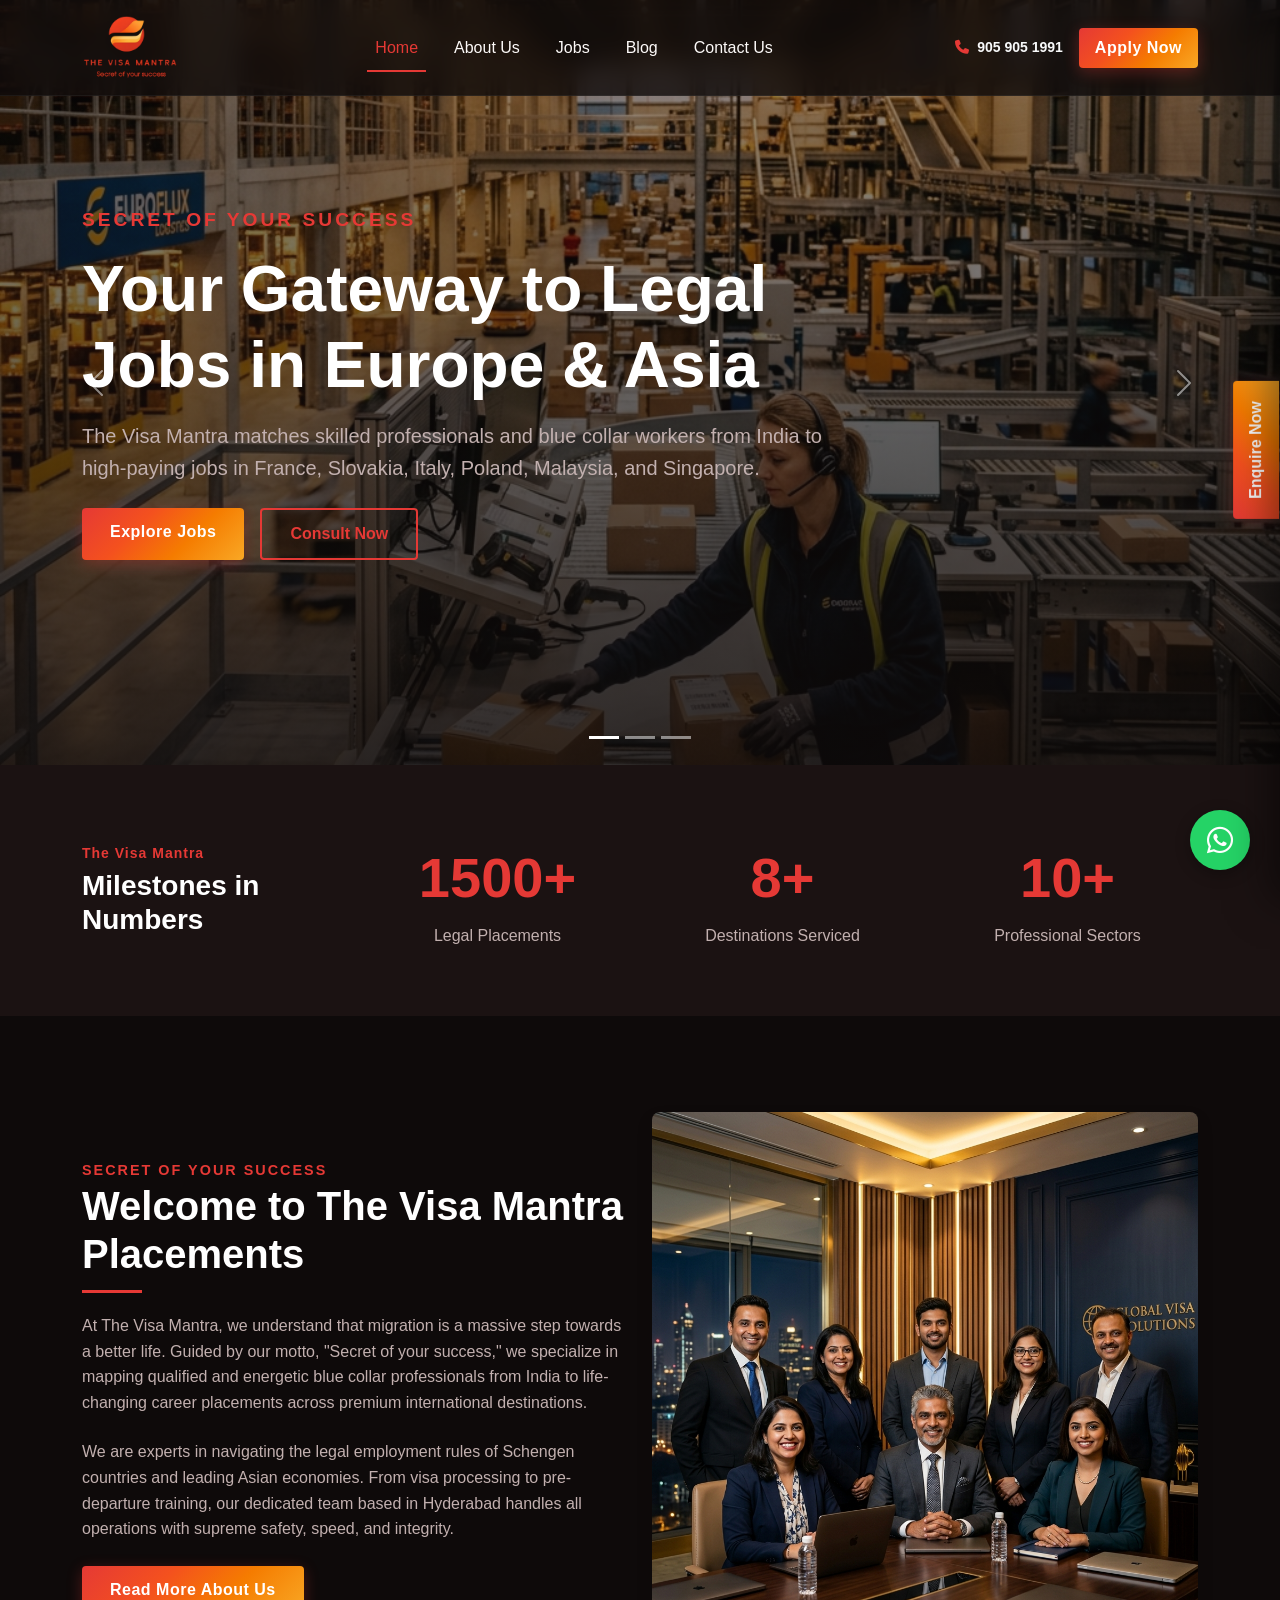
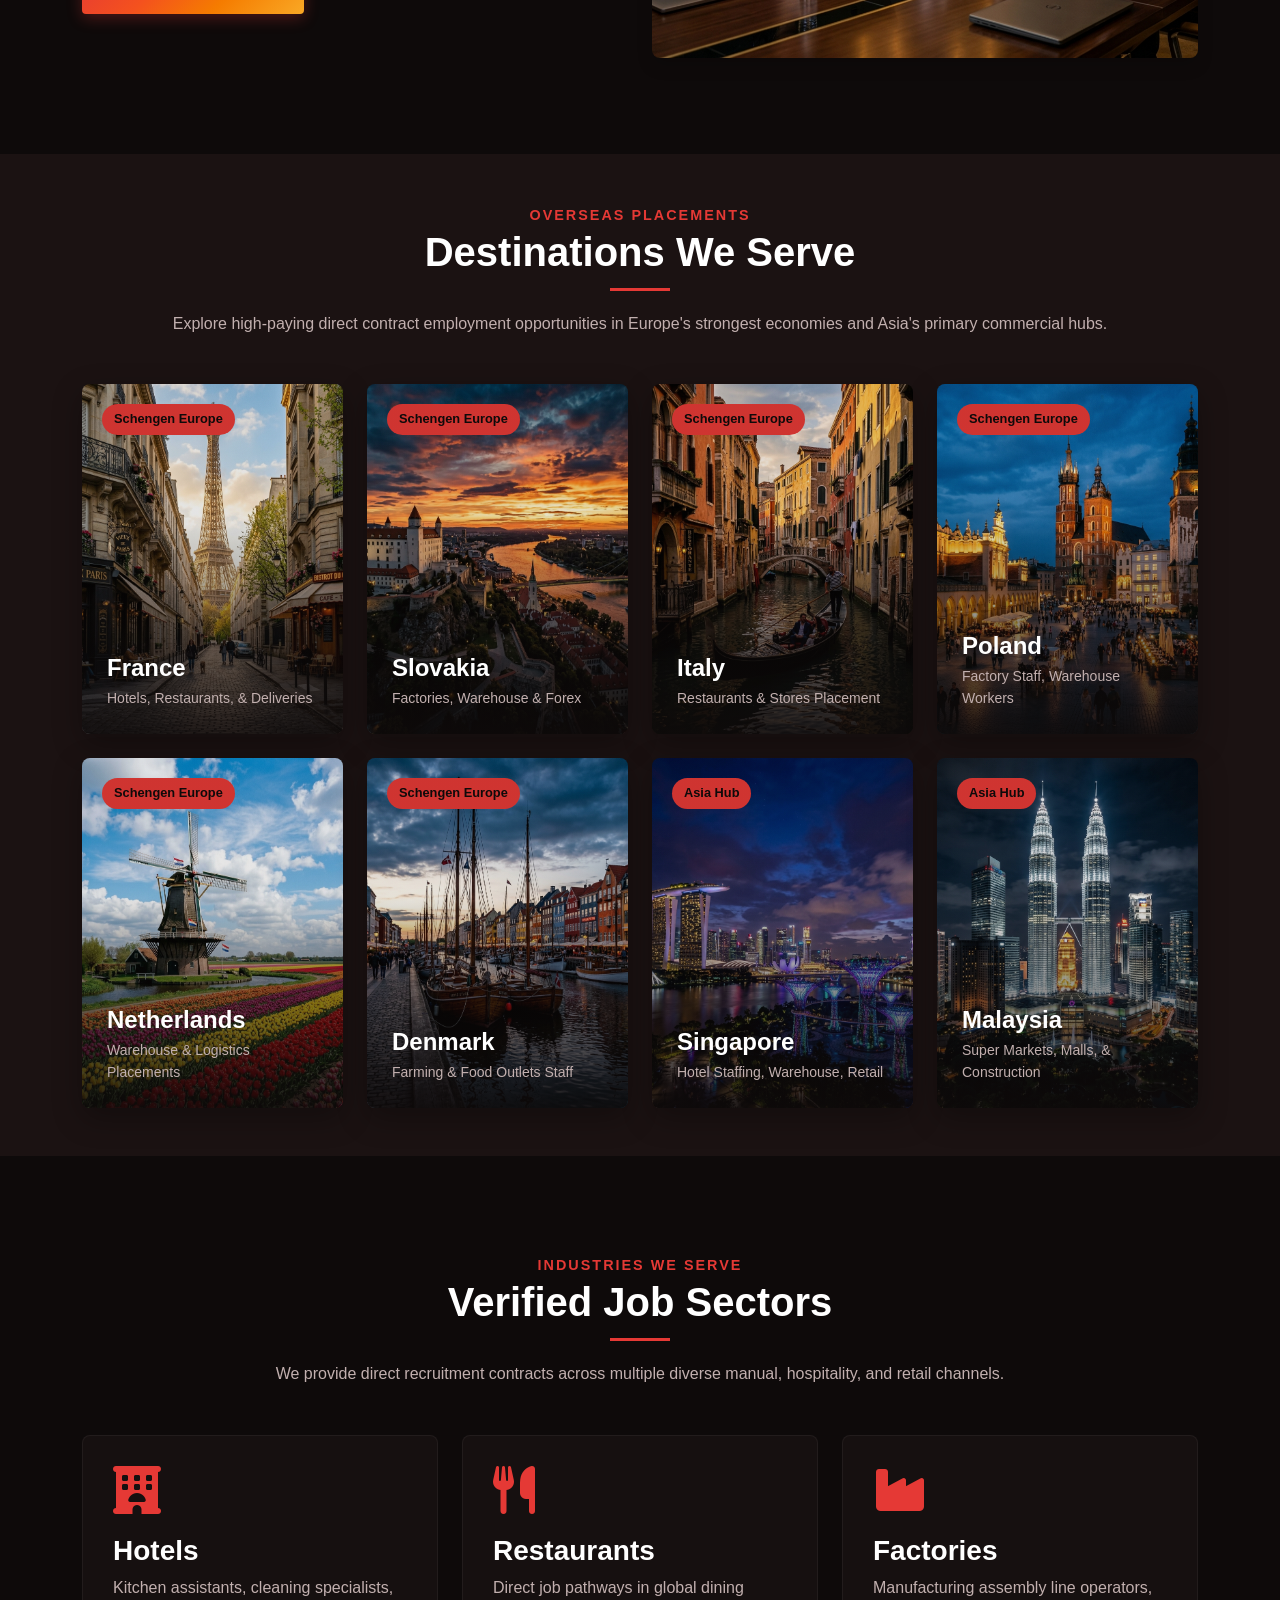
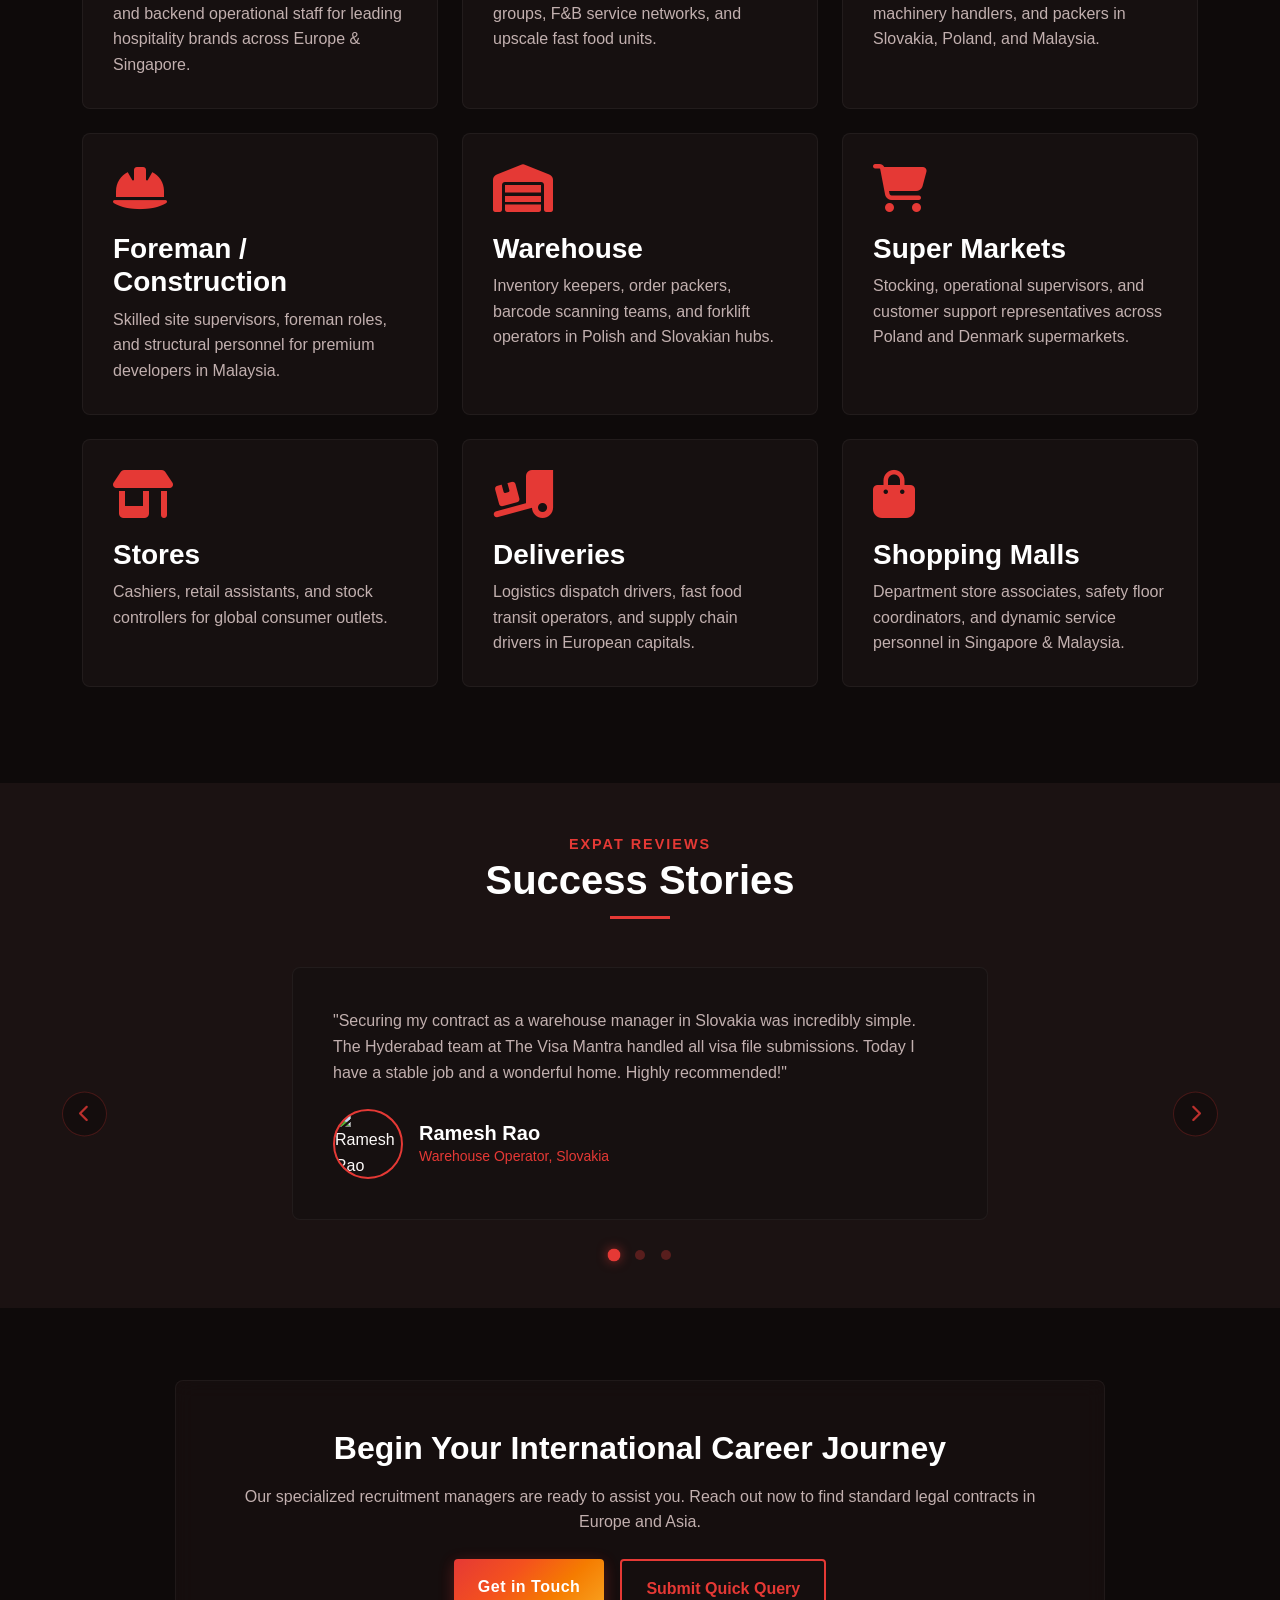
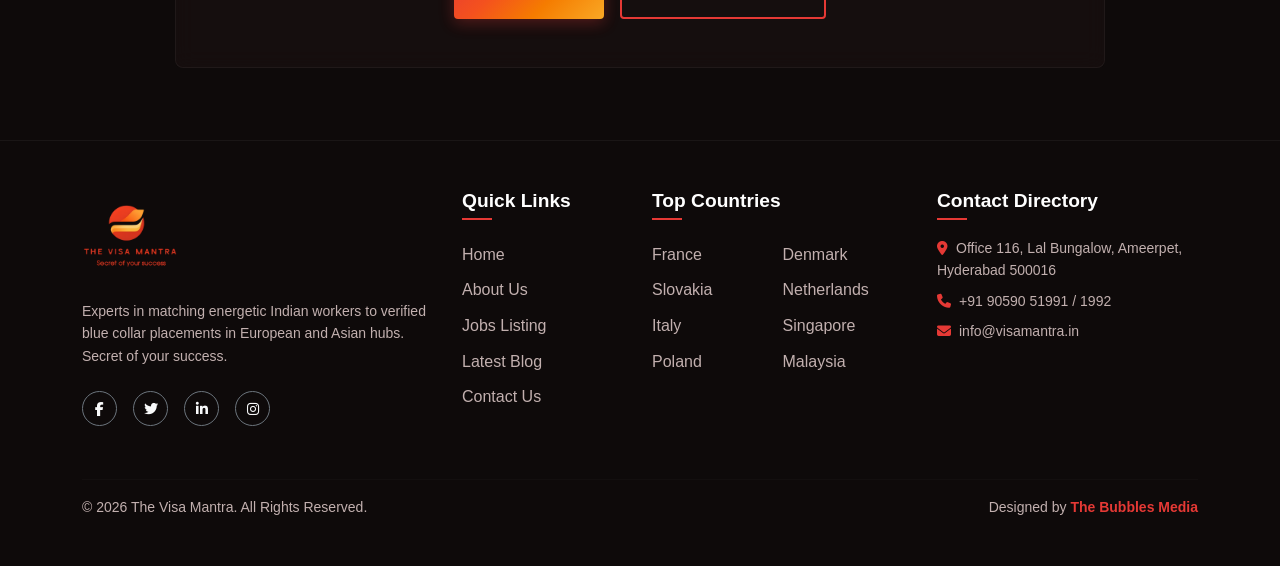
==== commit 61d41d50: "h" ====
--- a/index.html
+++ b/index.html
@@ -1,10 +1,103 @@
 <!DOCTYPE html>
 <html lang="en">
+
 <head>
     <meta charset="UTF-8">
     <meta name="viewport" content="width=device-width, initial-scale=1.0">
-    <title>Visa Mantra - Experts in European & Asian Blue Collar Placements</title>
-    <meta name="description" content="Visa Mantra, located in Hyderabad, is a premier career placement agency specializing in safe, legal blue collar jobs across France, Slovakia, Italy, Poland, Singapore, and Malaysia. Secret of your success.">
+    <title>The Visa Mantra - Experts in European & Asian Blue Collar Placements</title>
+    <meta name="description"
+        content="The Visa Mantra, located in Hyderabad, is a premier career placement agency specializing in safe, legal blue collar jobs across France, Slovakia, Italy, Poland, Singapore, and Malaysia. Secret of your success.">
+    <meta name="keywords"
+        content="The Visa Mantra, European Placements, Asian Placements, Blue Collar Jobs Hyderabad, Slovakia Work Permit, Poland Logistics Jobs, Italy F&B Placements, Singapore Work Permit, Ameerpet Placement Agency">
+    <meta name="robots" content="index, follow">
+    <link rel="canonical" href="https://visamantra.in/index.html">
+
+    <!-- Open Graph Tags (SEO/AEO/Social Visual Previews) -->
+    <meta property="og:title" content="The Visa Mantra - Experts in European & Asian Blue Collar Placements">
+    <meta property="og:description"
+        content="The Visa Mantra, located in Hyderabad, is a premier career placement agency specializing in safe, legal blue collar jobs across France, Slovakia, Italy, Poland, Singapore, and Malaysia.">
+    <meta property="og:image" content="https://visamantra.in/images/about_banner.png">
+    <meta property="og:url" content="https://visamantra.in/index.html">
+    <meta property="og:type" content="website">
+
+    <!-- Twitter Card Tags -->
+    <meta name="twitter:card" content="summary_large_image">
+    <meta name="twitter:title" content="The Visa Mantra - Experts in European & Asian Blue Collar Placements">
+    <meta name="twitter:description"
+        content="The Visa Mantra, located in Hyderabad, is a premier career placement agency specializing in safe, legal blue collar jobs across France, Slovakia, Italy, Poland, Singapore, and Malaysia.">
+    <meta name="twitter:image" content="https://visamantra.in/images/about_banner.png">
+
+    <!-- JSON-LD Local Business Structured Schema (AEO/LLM/Search Optimization) -->
+    <script type="application/ld+json">
+    {
+      "@context": "https://schema.org",
+      "@type": "RecruitmentAgency",
+      "name": "The Visa Mantra",
+      "alternateName": "The Visa Mantra Career Placement Partner",
+      "description": "The Visa Mantra is a premier, ISO-certified career recruitment agency headquartered in Hyderabad, specializing in placing qualified and hardworking blue-collar professionals in Schengen Europe and top Asian hubs.",
+      "url": "https://visamantra.in/",
+      "logo": "https://visamantra.in/images/logo.png",
+      "image": "https://visamantra.in/images/about_banner.png",
+      "address": {
+        "@type": "PostalAddress",
+        "streetAddress": "Office 116, First floor, Lal Bungalow, Ameerpet",
+        "addressLocality": "Hyderabad",
+        "addressRegion": "Telangana",
+        "postalCode": "500016",
+        "addressCountry": "IN"
+      },
+      "telephone": "+919059051991",
+      "email": "info@visamantra.in",
+      "priceRange": "$$",
+      "openingHoursSpecification": [
+        {
+          "@type": "OpeningHoursSpecification",
+          "dayOfWeek": [
+            "Monday",
+            "Tuesday",
+            "Wednesday",
+            "Thursday",
+            "Friday",
+            "Saturday"
+          ],
+          "opens": "09:30",
+          "closes": "18:30"
+        }
+      ],
+      "sameAs": [
+        "https://www.facebook.com/visamantra",
+        "https://www.instagram.com/visamantra",
+        "https://www.linkedin.com/company/visamantra"
+      ],
+      "areaServed": [
+        {
+          "@type": "AdministrativeArea",
+          "name": "Slovakia"
+        },
+        {
+          "@type": "AdministrativeArea",
+          "name": "Poland"
+        },
+        {
+          "@type": "AdministrativeArea",
+          "name": "Italy"
+        },
+        {
+          "@type": "AdministrativeArea",
+          "name": "France"
+        },
+        {
+          "@type": "AdministrativeArea",
+          "name": "Singapore"
+        },
+        {
+          "@type": "AdministrativeArea",
+          "name": "Malaysia"
+        }
+      ]
+    }
+    </script>
+
     <!-- Bootstrap 5 CSS -->
     <link href="https://cdn.jsdelivr.net/npm/bootstrap@5.3.0/dist/css/bootstrap.min.css" rel="stylesheet">
     <!-- FontAwesome Fonts -->
@@ -12,28 +105,29 @@
     <!-- Custom CSS -->
     <link rel="stylesheet" href="css/style.css">
 </head>
+
 <body>
 
     <!-- Fullscreen Preloader Splash Screen -->
     <div id="preloader">
         <div class="preloader-content">
-            <img src="images/logo.png" alt="Visa Mantra Logo" class="preloader-logo">
+            <img src="images/logo.png" alt="The Visa Mantra Logo" class="preloader-logo">
             <div class="preloader-spinner"></div>
         </div>
     </div>
     <script>
-        (function() {
+        (function () {
             var isReload = false;
             try {
                 var perfEntries = performance.getEntriesByType('navigation');
                 if (perfEntries.length > 0 && perfEntries[0].type === 'reload') {
                     isReload = true;
                 }
-            } catch(e) {}
+            } catch (e) { }
 
             var preloaderShown = sessionStorage.getItem('home_preloader_shown');
             var preloader = document.getElementById('preloader');
-            
+
             if (preloaderShown && !isReload) {
                 preloader.style.display = 'none';
                 document.body.classList.remove('preloader-active');
@@ -46,7 +140,8 @@
     </script>
 
     <!-- WhatsApp Floating Action -->
-    <a href="https://wa.me/919059051991?text=Hello%20Visa%20Mantra%2C%20I%20am%20interested%20in%20job%20placements%20in%20Europe%2FAsia." class="whatsapp-float" target="_blank" rel="noopener noreferrer">
+    <a href="https://wa.me/919059051991?text=Hello%20Visa%20Mantra%2C%20I%20am%20interested%20in%20job%20placements%20in%20Europe%2FAsia."
+        class="whatsapp-float" target="_blank" rel="noopener noreferrer">
         <i class="fa-brands fa-whatsapp"></i>
     </a>
 
@@ -64,8 +159,9 @@
             <h3 class="mb-0" style="color: var(--accent-gold);">Connect With Us</h3>
             <span class="drawer-close" id="closeDrawerBtn"><i class="fa-solid fa-xmark"></i></span>
         </div>
-        <p class="text-muted small mb-4">Leave your details and our senior recruitment consultants will contact you directly to discuss overseas positions.</p>
-        
+        <p class="text-muted small mb-4">Leave your details and our senior recruitment consultants will contact you
+            directly to discuss overseas positions.</p>
+
         <form action="mail.php" method="POST">
             <input type="hidden" name="form_source" value="drawer_popup">
             <div class="mb-3">
@@ -102,7 +198,8 @@
             </div>
             <div class="mb-4">
                 <label class="form-label text-light small">Your Inquiry Message</label>
-                <textarea name="message" class="form-control" rows="4" placeholder="Tell us about your work experience..." required></textarea>
+                <textarea name="message" class="form-control" rows="4"
+                    placeholder="Tell us about your work experience..." required></textarea>
             </div>
             <button type="submit" class="btn btn-gold w-100">Submit Details</button>
         </form>
@@ -112,7 +209,7 @@
     <nav class="navbar navbar-expand-lg navbar-dark navbar-glass fixed-top">
         <div class="container">
             <a class="navbar-brand" href="index.html">
-                <img src="images/logo.png" alt="Visa Mantra Logo" class="navbar-logo">
+                <img src="images/logo.png" alt="The Visa Mantra Logo" class="navbar-logo">
             </a>
             <button class="navbar-toggler" type="button" data-bs-toggle="collapse" data-bs-target="#navbarNav">
                 <span class="navbar-toggler-icon"></span>
@@ -126,7 +223,9 @@
                     <li class="nav-item"><a class="nav-link" href="contact.html">Contact Us</a></li>
                 </ul>
                 <div class="d-flex align-items-center gap-3">
-                    <span class="text-light small fw-bold d-none d-xl-inline"><i class="fa-solid fa-phone text-gold me-2" style="color: var(--accent-gold);"></i>905 905 1991</span>
+                    <span class="text-light small fw-bold d-none d-xl-inline"><i
+                            class="fa-solid fa-phone text-gold me-2" style="color: var(--accent-gold);"></i>905 905
+                        1991</span>
                     <a href="jobs.html" class="btn btn-gold py-2 px-3 fs-6 trigger-drawer-form">Apply Now</a>
                 </div>
             </div>
@@ -142,12 +241,15 @@
         </div>
         <div class="carousel-inner">
             <!-- Slide 1 -->
-            <div class="carousel-item active hero-slider-item" style="background-image: url('images/hero_warehouse.png');">
+            <div class="carousel-item active hero-slider-item"
+                style="background-image: url('images/hero_warehouse.png');">
                 <div class="container h-100">
                     <div class="hero-content-wrap col-lg-8">
                         <div class="hero-slogan">Secret of your success</div>
                         <h1 class="display-3 fw-bold mb-3">Your Gateway to Legal Jobs in Europe & Asia</h1>
-                        <p class="fs-5 text-muted mb-4">Visa Mantra matches skilled professionals and blue collar workers from India to high-paying jobs in France, Slovakia, Italy, Poland, Malaysia, and Singapore.</p>
+                        <p class="fs-5 text-muted mb-4">The Visa Mantra matches skilled professionals and blue collar
+                            workers from India to high-paying jobs in France, Slovakia, Italy, Poland, Malaysia, and
+                            Singapore.</p>
                         <div class="d-flex gap-3">
                             <a href="jobs.html" class="btn btn-gold">Explore Jobs</a>
                             <a href="#" class="btn btn-outline-gold trigger-drawer-form">Consult Now</a>
@@ -161,7 +263,9 @@
                     <div class="hero-content-wrap col-lg-8">
                         <div class="hero-slogan">Direct Placements</div>
                         <h1 class="display-3 fw-bold mb-3">Experts in Factory & Warehouse Careers</h1>
-                        <p class="fs-5 text-muted mb-4">Fulfill your dreams of working in Poland, Slovakia, and the Netherlands. Secure stable contracts with verified employers in factory operations and warehouse management.</p>
+                        <p class="fs-5 text-muted mb-4">Fulfill your dreams of working in Poland, Slovakia, and the
+                            Netherlands. Secure stable contracts with verified employers in factory operations and
+                            warehouse management.</p>
                         <div class="d-flex gap-3">
                             <a href="jobs.html" class="btn btn-gold">Jobs in Europe</a>
                             <a href="#" class="btn btn-outline-gold trigger-drawer-form">Register Resume</a>
@@ -175,7 +279,9 @@
                     <div class="hero-content-wrap col-lg-8">
                         <div class="hero-slogan">Hospitality Placements</div>
                         <h1 class="display-3 fw-bold mb-3">World Class Hotel & Restaurant Careers</h1>
-                        <p class="fs-5 text-muted mb-4">Step into luxury hotels and high-end restaurant chains in France, Italy, Singapore, and Denmark. Safe, legal, and rewarding international career pathways.</p>
+                        <p class="fs-5 text-muted mb-4">Step into luxury hotels and high-end restaurant chains in
+                            France, Italy, Singapore, and Denmark. Safe, legal, and rewarding international career
+                            pathways.</p>
                         <div class="d-flex gap-3">
                             <a href="jobs.html" class="btn btn-gold">Hospitality Roles</a>
                             <a href="#" class="btn btn-outline-gold trigger-drawer-form">Submit Query</a>
@@ -197,7 +303,8 @@
         <div class="container">
             <div class="row align-items-center g-4">
                 <div class="col-6 col-lg-3 text-center text-lg-start">
-                    <h5 class="text-gold uppercase small mb-2" style="color: var(--accent-gold); letter-spacing: 1px;">VISA MANTRA</h5>
+                    <h5 class="text-gold uppercase small mb-2" style="color: var(--accent-gold); letter-spacing: 1px;">
+                        The Visa Mantra</h5>
                     <h2 class="fw-bold mb-0 fs-3">Milestones in Numbers</h2>
                 </div>
                 <div class="col-6 col-lg-3 stat-item">
@@ -222,14 +329,20 @@
             <div class="row align-items-center">
                 <div class="col-lg-6 mb-4 mb-lg-0">
                     <span class="section-subtitle">Secret of your success</span>
-                    <h2 class="section-title left-aligned">Welcome to Visa Mantra Placements</h2>
-                    <p class="text-muted fs-6 mb-4">At Visa Mantra, we understand that migration is a massive step towards a better life. Guided by our motto, "Secret of your success," we specialize in mapping qualified and energetic blue collar professionals from India to life-changing career placements across premium international destinations.</p>
-                    <p class="text-muted fs-6 mb-4">We are experts in navigating the legal employment rules of Schengen countries and leading Asian economies. From visa processing to pre-departure training, our dedicated team based in Hyderabad handles all operations with supreme safety, speed, and integrity.</p>
+                    <h2 class="section-title left-aligned">Welcome to The Visa Mantra Placements</h2>
+                    <p class="text-muted fs-6 mb-4">At The Visa Mantra, we understand that migration is a massive step
+                        towards a better life. Guided by our motto, "Secret of your success," we specialize in mapping
+                        qualified and energetic blue collar professionals from India to life-changing career placements
+                        across premium international destinations.</p>
+                    <p class="text-muted fs-6 mb-4">We are experts in navigating the legal employment rules of Schengen
+                        countries and leading Asian economies. From visa processing to pre-departure training, our
+                        dedicated team based in Hyderabad handles all operations with supreme safety, speed, and
+                        integrity.</p>
                     <a href="about.html" class="btn btn-gold">Read More About Us</a>
                 </div>
                 <div class="col-lg-6">
                     <div class="position-relative overflow-hidden rounded-3 shadow premium-img-card">
-                        <img src="images/team_consulting.png" alt="Visa Mantra Team" class="img-fluid w-100">
+                        <img src="images/team_consulting.png" alt="The Visa Mantra Team" class="img-fluid w-100">
                     </div>
                 </div>
             </div>
@@ -242,7 +355,8 @@
             <div class="text-center mb-5">
                 <span class="section-subtitle">Overseas Placements</span>
                 <h2 class="section-title">Destinations We Serve</h2>
-                <p class="text-muted max-width-600 mx-auto">Explore high-paying direct contract employment opportunities in Europe's strongest economies and Asia's primary commercial hubs.</p>
+                <p class="text-muted max-width-600 mx-auto">Explore high-paying direct contract employment opportunities
+                    in Europe's strongest economies and Asia's primary commercial hubs.</p>
             </div>
             <div class="row g-4">
                 <!-- France -->
@@ -343,7 +457,8 @@
             <div class="text-center mb-5">
                 <span class="section-subtitle">Industries We Serve</span>
                 <h2 class="section-title">Verified Job Sectors</h2>
-                <p class="text-muted max-width-600 mx-auto">We provide direct recruitment contracts across multiple diverse manual, hospitality, and retail channels.</p>
+                <p class="text-muted max-width-600 mx-auto">We provide direct recruitment contracts across multiple
+                    diverse manual, hospitality, and retail channels.</p>
             </div>
             <div class="row g-4">
                 <!-- Hotels -->
@@ -351,7 +466,8 @@
                     <div class="premium-card">
                         <i class="fa-solid fa-hotel card-icon"></i>
                         <h3>Hotels</h3>
-                        <p class="text-muted mb-0">Kitchen assistants, cleaning specialists, and backend operational staff for leading hospitality brands across Europe & Singapore.</p>
+                        <p class="text-muted mb-0">Kitchen assistants, cleaning specialists, and backend operational
+                            staff for leading hospitality brands across Europe & Singapore.</p>
                     </div>
                 </div>
                 <!-- Restaurants -->
@@ -359,7 +475,8 @@
                     <div class="premium-card">
                         <i class="fa-solid fa-utensils card-icon"></i>
                         <h3>Restaurants</h3>
-                        <p class="text-muted mb-0">Direct job pathways in global dining groups, F&B service networks, and upscale fast food units.</p>
+                        <p class="text-muted mb-0">Direct job pathways in global dining groups, F&B service networks,
+                            and upscale fast food units.</p>
                     </div>
                 </div>
                 <!-- Factories -->
@@ -367,7 +484,8 @@
                     <div class="premium-card">
                         <i class="fa-solid fa-industry card-icon"></i>
                         <h3>Factories</h3>
-                        <p class="text-muted mb-0">Manufacturing assembly line operators, machinery handlers, and packers in Slovakia, Poland, and Malaysia.</p>
+                        <p class="text-muted mb-0">Manufacturing assembly line operators, machinery handlers, and
+                            packers in Slovakia, Poland, and Malaysia.</p>
                     </div>
                 </div>
                 <!-- Foreman -->
@@ -375,7 +493,8 @@
                     <div class="premium-card">
                         <i class="fa-solid fa-helmet-safety card-icon"></i>
                         <h3>Foreman / Construction</h3>
-                        <p class="text-muted mb-0">Skilled site supervisors, foreman roles, and structural personnel for premium developers in Malaysia.</p>
+                        <p class="text-muted mb-0">Skilled site supervisors, foreman roles, and structural personnel for
+                            premium developers in Malaysia.</p>
                     </div>
                 </div>
                 <!-- Warehouse -->
@@ -383,7 +502,8 @@
                     <div class="premium-card">
                         <i class="fa-solid fa-warehouse card-icon"></i>
                         <h3>Warehouse</h3>
-                        <p class="text-muted mb-0">Inventory keepers, order packers, barcode scanning teams, and forklift operators in Polish and Slovakian hubs.</p>
+                        <p class="text-muted mb-0">Inventory keepers, order packers, barcode scanning teams, and
+                            forklift operators in Polish and Slovakian hubs.</p>
                     </div>
                 </div>
                 <!-- Super Markets -->
@@ -391,7 +511,8 @@
                     <div class="premium-card">
                         <i class="fa-solid fa-cart-shopping card-icon"></i>
                         <h3>Super Markets</h3>
-                        <p class="text-muted mb-0">Stocking, operational supervisors, and customer support representatives across Poland and Denmark supermarkets.</p>
+                        <p class="text-muted mb-0">Stocking, operational supervisors, and customer support
+                            representatives across Poland and Denmark supermarkets.</p>
                     </div>
                 </div>
                 <!-- Stores -->
@@ -399,7 +520,8 @@
                     <div class="premium-card">
                         <i class="fa-solid fa-shop card-icon"></i>
                         <h3>Stores</h3>
-                        <p class="text-muted mb-0">Cashiers, retail assistants, and stock controllers for global consumer outlets.</p>
+                        <p class="text-muted mb-0">Cashiers, retail assistants, and stock controllers for global
+                            consumer outlets.</p>
                     </div>
                 </div>
                 <!-- Deliveries -->
@@ -407,7 +529,8 @@
                     <div class="premium-card">
                         <i class="fa-solid fa-truck-ramp-box card-icon"></i>
                         <h3>Deliveries</h3>
-                        <p class="text-muted mb-0">Logistics dispatch drivers, fast food transit operators, and supply chain drivers in European capitals.</p>
+                        <p class="text-muted mb-0">Logistics dispatch drivers, fast food transit operators, and supply
+                            chain drivers in European capitals.</p>
                     </div>
                 </div>
                 <!-- Shopping Malls -->
@@ -415,7 +538,8 @@
                     <div class="premium-card">
                         <i class="fa-solid fa-bag-shopping card-icon"></i>
                         <h3>Shopping Malls</h3>
-                        <p class="text-muted mb-0">Department store associates, safety floor coordinators, and dynamic service personnel in Singapore & Malaysia.</p>
+                        <p class="text-muted mb-0">Department store associates, safety floor coordinators, and dynamic
+                            service personnel in Singapore & Malaysia.</p>
                     </div>
                 </div>
             </div>
@@ -429,19 +553,24 @@
                 <span class="section-subtitle">Expat Reviews</span>
                 <h2 class="section-title">Success Stories</h2>
             </div>
-            
+
             <div id="reviewsCarousel" class="carousel slide" data-bs-ride="carousel" data-bs-interval="5000">
                 <div class="carousel-inner">
                     <!-- Slide 1 -->
                     <div class="carousel-item active">
                         <div class="col-lg-8 mx-auto px-4">
                             <div class="testimonial-card">
-                                <p class="text-muted fs-6 mb-4">"Securing my contract as a warehouse manager in Slovakia was incredibly simple. The Hyderabad team at Visa Mantra handled all visa file submissions. Today I have a stable job and a wonderful home. Highly recommended!"</p>
+                                <p class="text-muted fs-6 mb-4">"Securing my contract as a warehouse manager in Slovakia
+                                    was incredibly simple. The Hyderabad team at The Visa Mantra handled all visa file
+                                    submissions. Today I have a stable job and a wonderful home. Highly recommended!"
+                                </p>
                                 <div class="d-flex align-items-center gap-3">
-                                    <img src="https://images.unsplash.com/photo-1507003211169-0a1dd7228f2d?q=80&w=150&auto=format&fit=crop" class="client-portrait" alt="Ramesh Rao">
+                                    <img src="https://images.unsplash.com/photo-1507003211169-0a1dd7228f2d?q=80&w=150&auto=format&fit=crop"
+                                        class="client-portrait" alt="Ramesh Rao">
                                     <div>
                                         <h5 class="mb-0">Ramesh Rao</h5>
-                                        <p class="text-gold mb-0 small" style="color: var(--accent-gold);">Warehouse Operator, Slovakia</p>
+                                        <p class="text-gold mb-0 small" style="color: var(--accent-gold);">Warehouse
+                                            Operator, Slovakia</p>
                                     </div>
                                 </div>
                             </div>
@@ -451,12 +580,16 @@
                     <div class="carousel-item">
                         <div class="col-lg-8 mx-auto px-4">
                             <div class="testimonial-card">
-                                <p class="text-muted fs-6 mb-4">"Visa Mantra maps absolute transparency. They explained all Schengen contract parameters, costs, and terms. I am currently working as a kitchen assistant in Milan, Italy. They are the true secret of my success."</p>
+                                <p class="text-muted fs-6 mb-4">"The Visa Mantra maps absolute transparency. They
+                                    explained all Schengen contract parameters, costs, and terms. I am currently working
+                                    as a kitchen assistant in Milan, Italy. They are the true secret of my success."</p>
                                 <div class="d-flex align-items-center gap-3">
-                                    <img src="https://images.unsplash.com/photo-1500648767791-00dcc994a43e?q=80&w=150&auto=format&fit=crop" class="client-portrait" alt="Mohammed Ali">
+                                    <img src="https://images.unsplash.com/photo-1500648767791-00dcc994a43e?q=80&w=150&auto=format&fit=crop"
+                                        class="client-portrait" alt="Mohammed Ali">
                                     <div>
                                         <h5 class="mb-0">Mohammed Ali</h5>
-                                        <p class="text-gold mb-0 small" style="color: var(--accent-gold);">F&B Kitchen Assistant, Italy</p>
+                                        <p class="text-gold mb-0 small" style="color: var(--accent-gold);">F&B Kitchen
+                                            Assistant, Italy</p>
                                     </div>
                                 </div>
                             </div>
@@ -466,12 +599,16 @@
                     <div class="carousel-item">
                         <div class="col-lg-8 mx-auto px-4">
                             <div class="testimonial-card">
-                                <p class="text-muted fs-6 mb-4">"Securing my position in Singapore through Visa Mantra was the best decision of my career. The document compilation was flawless and their pre-departure guidance was top-notch. I love my role!"</p>
+                                <p class="text-muted fs-6 mb-4">"Securing my position in Singapore through The Visa
+                                    Mantra was the best decision of my career. The document compilation was flawless and
+                                    their pre-departure guidance was top-notch. I love my role!"</p>
                                 <div class="d-flex align-items-center gap-3">
-                                    <img src="https://images.unsplash.com/photo-1494790108377-be9c29b29330?q=80&w=150&auto=format&fit=crop" class="client-portrait" alt="Priya Sharma">
+                                    <img src="https://images.unsplash.com/photo-1494790108377-be9c29b29330?q=80&w=150&auto=format&fit=crop"
+                                        class="client-portrait" alt="Priya Sharma">
                                     <div>
                                         <h5 class="mb-0">Priya Sharma</h5>
-                                        <p class="text-gold mb-0 small" style="color: var(--accent-gold);">Front Office Associate, Singapore</p>
+                                        <p class="text-gold mb-0 small" style="color: var(--accent-gold);">Front Office
+                                            Associate, Singapore</p>
                                     </div>
                                 </div>
                             </div>
@@ -480,13 +617,15 @@
                 </div>
 
                 <!-- Navigation Controls -->
-                <button class="carousel-control-prev custom-carousel-btn" type="button" data-bs-target="#reviewsCarousel" data-bs-slide="prev">
+                <button class="carousel-control-prev custom-carousel-btn" type="button"
+                    data-bs-target="#reviewsCarousel" data-bs-slide="prev">
                     <span class="carousel-control-custom-icon" aria-hidden="true">
                         <i class="fa-solid fa-chevron-left"></i>
                     </span>
                     <span class="visually-hidden">Previous</span>
                 </button>
-                <button class="carousel-control-next custom-carousel-btn" type="button" data-bs-target="#reviewsCarousel" data-bs-slide="next">
+                <button class="carousel-control-next custom-carousel-btn" type="button"
+                    data-bs-target="#reviewsCarousel" data-bs-slide="next">
                     <span class="carousel-control-custom-icon" aria-hidden="true">
                         <i class="fa-solid fa-chevron-right"></i>
                     </span>
@@ -495,9 +634,12 @@
 
                 <!-- Custom Indicators -->
                 <div class="carousel-indicators">
-                    <button type="button" data-bs-target="#reviewsCarousel" data-bs-slide-to="0" class="active" aria-current="true" aria-label="Slide 1"></button>
-                    <button type="button" data-bs-target="#reviewsCarousel" data-bs-slide-to="1" aria-label="Slide 2"></button>
-                    <button type="button" data-bs-target="#reviewsCarousel" data-bs-slide-to="2" aria-label="Slide 3"></button>
+                    <button type="button" data-bs-target="#reviewsCarousel" data-bs-slide-to="0" class="active"
+                        aria-current="true" aria-label="Slide 1"></button>
+                    <button type="button" data-bs-target="#reviewsCarousel" data-bs-slide-to="1"
+                        aria-label="Slide 2"></button>
+                    <button type="button" data-bs-target="#reviewsCarousel" data-bs-slide-to="2"
+                        aria-label="Slide 3"></button>
                 </div>
             </div>
         </div>
@@ -508,7 +650,8 @@
         <div class="container">
             <div class="form-glass p-5 col-lg-10 mx-auto">
                 <h2 class="fw-bold mb-3">Begin Your International Career Journey</h2>
-                <p class="text-muted mb-4 max-width-600 mx-auto">Our specialized recruitment managers are ready to assist you. Reach out now to find standard legal contracts in Europe and Asia.</p>
+                <p class="text-muted mb-4 max-width-600 mx-auto">Our specialized recruitment managers are ready to
+                    assist you. Reach out now to find standard legal contracts in Europe and Asia.</p>
                 <div class="d-flex justify-content-center gap-3 flex-wrap">
                     <a href="contact.html" class="btn btn-gold px-4 py-3">Get in Touch</a>
                     <a href="#" class="btn btn-outline-gold px-4 py-3 trigger-drawer-form">Submit Quick Query</a>
@@ -523,14 +666,23 @@
             <div class="row g-4 mb-5">
                 <div class="col-lg-4 col-md-6">
                     <div class="footer-logo mb-3">
-                        <img src="images/logo.png" alt="Visa Mantra Logo" class="footer-logo-img">
-                    </div>
-                    <p class="text-muted small mb-4">Experts in matching energetic Indian workers to verified blue collar placements in European and Asian hubs. Secret of your success.</p>
+                        <img src="images/logo.png" alt="The Visa Mantra Logo" class="footer-logo-img">
+                    </div>
+                    <p class="text-muted small mb-4">Experts in matching energetic Indian workers to verified blue
+                        collar placements in European and Asian hubs. Secret of your success.</p>
                     <div class="d-flex gap-3">
-                        <a href="#" class="btn btn-sm btn-outline-secondary rounded-circle" style="width: 35px; height: 35px; display: flex; align-items: center; justify-content: center;"><i class="fa-brands fa-facebook-f text-light"></i></a>
-                        <a href="#" class="btn btn-sm btn-outline-secondary rounded-circle" style="width: 35px; height: 35px; display: flex; align-items: center; justify-content: center;"><i class="fa-brands fa-twitter text-light"></i></a>
-                        <a href="#" class="btn btn-sm btn-outline-secondary rounded-circle" style="width: 35px; height: 35px; display: flex; align-items: center; justify-content: center;"><i class="fa-brands fa-linkedin-in text-light"></i></a>
-                        <a href="#" class="btn btn-sm btn-outline-secondary rounded-circle" style="width: 35px; height: 35px; display: flex; align-items: center; justify-content: center;"><i class="fa-brands fa-instagram text-light"></i></a>
+                        <a href="#" class="btn btn-sm btn-outline-secondary rounded-circle"
+                            style="width: 35px; height: 35px; display: flex; align-items: center; justify-content: center;"><i
+                                class="fa-brands fa-facebook-f text-light"></i></a>
+                        <a href="#" class="btn btn-sm btn-outline-secondary rounded-circle"
+                            style="width: 35px; height: 35px; display: flex; align-items: center; justify-content: center;"><i
+                                class="fa-brands fa-twitter text-light"></i></a>
+                        <a href="#" class="btn btn-sm btn-outline-secondary rounded-circle"
+                            style="width: 35px; height: 35px; display: flex; align-items: center; justify-content: center;"><i
+                                class="fa-brands fa-linkedin-in text-light"></i></a>
+                        <a href="#" class="btn btn-sm btn-outline-secondary rounded-circle"
+                            style="width: 35px; height: 35px; display: flex; align-items: center; justify-content: center;"><i
+                                class="fa-brands fa-instagram text-light"></i></a>
                     </div>
                 </div>
                 <div class="col-lg-2 col-md-6">
@@ -562,15 +714,20 @@
                 </div>
                 <div class="col-lg-3 col-md-6">
                     <h5 class="footer-section-title">Contact Directory</h5>
-                    <p class="text-muted small mb-2"><i class="fa-solid fa-location-dot me-2 text-gold" style="color: var(--accent-gold);"></i>Office 116, Lal Bungalow, Ameerpet, Hyderabad 500016</p>
-                    <p class="text-muted small mb-2"><i class="fa-solid fa-phone me-2 text-gold" style="color: var(--accent-gold);"></i>+91 90590 51991 / 1992</p>
-                    <p class="text-muted small"><i class="fa-solid fa-envelope me-2 text-gold" style="color: var(--accent-gold);"></i>info@visamantra.in</p>
+                    <p class="text-muted small mb-2"><i class="fa-solid fa-location-dot me-2 text-gold"
+                            style="color: var(--accent-gold);"></i>Office 116, Lal Bungalow, Ameerpet, Hyderabad 500016
+                    </p>
+                    <p class="text-muted small mb-2"><i class="fa-solid fa-phone me-2 text-gold"
+                            style="color: var(--accent-gold);"></i>+91 90590 51991 / 1992</p>
+                    <p class="text-muted small"><i class="fa-solid fa-envelope me-2 text-gold"
+                            style="color: var(--accent-gold);"></i>info@visamantra.in</p>
                 </div>
             </div>
             <hr style="border-color: rgba(255,255,255,0.08);">
             <div class="d-flex justify-content-between align-items-center flex-wrap gap-2 text-muted small">
-                <span>© 2026 Visa Mantra. All Rights Reserved.</span>
-                <span>Designed by <a href="https://thebubblesmedia.com/" target="_blank" class="bubbles-hover-link">The Bubbles Media</a></span>
+                <span>© 2026 The Visa Mantra. All Rights Reserved.</span>
+                <span>Designed by <a href="https://thebubblesmedia.com/" target="_blank" class="bubbles-hover-link">The
+                        Bubbles Media</a></span>
             </div>
         </div>
     </footer>
@@ -580,4 +737,5 @@
     <!-- Custom main.js -->
     <script src="js/main.js"></script>
 </body>
-</html>
+
+</html>
--- a/css/style.css
+++ b/css/style.css
@@ -2,20 +2,32 @@
 @import url('https://cdn.jsdelivr.net/npm/@fontsource/aileron/index.css');
 
 :root {
-    --primary-dark: #090d16;
-    --primary-slate: #151c2c;
-    --primary-light-slate: #1e293b;
-    --accent-gold: #c5a85c;
-    --accent-gold-hover: #e5c36a;
-    --accent-gold-glow: rgba(197, 168, 92, 0.2);
-    --text-light: #f8fafc;
-    --text-muted: #a1b0cb;
-    --text-dark: #0f172a;
+    --primary-dark: #0e0a0a;
+    --primary-slate: #1b1212;
+    --primary-light-slate: #2a1c1b;
+    --accent-gold: #e53935;
+    --accent-gold-hover: #f57c00;
+    --accent-gold-glow: rgba(229, 57, 53, 0.2);
+    --text-light: #fdfaf9;
+    --text-muted: #c2b0af;
+    --text-dark: #2d2d2d;
     --white: #ffffff;
-    --body-bg: #090d16;
-    --card-bg: #131b2e;
+    --body-bg: #0e0a0a;
+    --card-bg: #161010;
     --transition-smooth: all 0.4s cubic-bezier(0.16, 1, 0.3, 1);
-}
+
+    /* Warm Gradient Palette from Logo */
+    --brand-gradient: linear-gradient(135deg, #e53935 0%, #f4511e 35%, #f57c00 65%, #f9a825 100%);
+    --brand-gradient-hover: linear-gradient(135deg, #f57c00 0%, #f9a825 50%, #ffd180 100%);
+
+    /* Dedicated Brand Colors */
+    --brand-red: #e53935;
+    --brand-red-dark: #c03020;
+    --brand-orange: #f57c00;
+    --brand-orange-gold: #f9a825;
+    --brand-gold-light: #ffd180;
+}
+
 
 * {
     margin: 0;
@@ -114,17 +126,17 @@
     0% {
         transform: scale(0.8) translateY(20px);
         opacity: 0;
-        filter: drop-shadow(0 0 0 rgba(197, 168, 92, 0));
+        filter: drop-shadow(0 0 0 rgba(229, 57, 53, 0));
     }
 
     50% {
-        filter: drop-shadow(0 0 20px rgba(197, 168, 92, 0.4));
+        filter: drop-shadow(0 0 20px rgba(229, 57, 53, 0.4));
     }
 
     100% {
         transform: scale(1) translateY(0);
         opacity: 1;
-        filter: drop-shadow(0 0 15px rgba(197, 168, 92, 0.25));
+        filter: drop-shadow(0 0 15px rgba(229, 57, 53, 0.25));
     }
 }
 
@@ -149,7 +161,7 @@
 
 /* Glassmorphism Navbar */
 .navbar-glass {
-    background: rgba(9, 13, 22, 0.8) !important;
+    background: rgba(14, 10, 10, 0.8) !important;
     backdrop-filter: blur(12px);
     -webkit-backdrop-filter: blur(12px);
     border-bottom: 1px solid rgba(255, 255, 255, 0.05);
@@ -159,7 +171,7 @@
 
 .navbar-glass.scrolled {
     padding: 0 !important;
-    background: rgba(9, 13, 22, 0.95) !important;
+    background: rgba(14, 10, 10, 0.95) !important;
     box-shadow: 0 10px 30px rgba(0, 0, 0, 0.3);
 }
 
@@ -261,19 +273,20 @@
     top: 50%;
     transform: translateY(-50%) rotate(-90deg);
     z-index: 999;
-    background: var(--accent-gold);
-    color: var(--primary-dark);
+    background: var(--brand-gradient);
+    color: var(--white);
     padding: 10px 20px;
     cursor: pointer;
     font-family: 'Aileron', sans-serif;
     font-weight: 600;
     border-radius: 4px 4px 0 0;
-    box-shadow: -2px 0 15px rgba(0, 0, 0, 0.2);
+    box-shadow: -2px 0 15px rgba(229, 57, 53, 0.2);
     transition: var(--transition-smooth);
 }
 
 .sidebar-contact-trigger:hover {
-    background: var(--accent-gold-hover);
+    background: var(--brand-gradient-hover);
+    color: var(--primary-dark);
     right: -40px;
 }
 
@@ -293,7 +306,7 @@
     left: 0;
     width: 100%;
     height: 100%;
-    background: linear-gradient(180deg, rgba(9, 13, 22, 0.4) 0%, rgba(9, 13, 22, 0.85) 100%);
+    background: linear-gradient(180deg, rgba(14, 10, 10, 0.4) 0%, rgba(14, 10, 10, 0.85) 100%);
     z-index: 1;
 }
 
@@ -317,21 +330,23 @@
 
 /* Premium Buttons */
 .btn-gold {
-    background-color: var(--accent-gold);
-    color: var(--primary-dark) !important;
+    background: var(--brand-gradient);
+    color: var(--white) !important;
     font-family: 'Aileron', sans-serif;
     font-weight: 600;
-    border: 2px solid var(--accent-gold);
+    border: none;
     padding: 12px 28px;
     border-radius: 4px;
     transition: var(--transition-smooth);
     letter-spacing: 0.5px;
+    box-shadow: 0 4px 15px rgba(229, 57, 53, 0.3);
 }
 
 .btn-gold:hover {
-    background-color: transparent;
-    color: var(--accent-gold) !important;
-    box-shadow: 0 0 20px var(--accent-gold-glow);
+    background: var(--brand-gradient-hover);
+    color: var(--primary-dark) !important;
+    box-shadow: 0 6px 20px rgba(245, 124, 0, 0.4);
+    transform: translateY(-2px);
 }
 
 .btn-outline-gold {
@@ -346,8 +361,11 @@
 }
 
 .btn-outline-gold:hover {
-    background-color: var(--accent-gold);
-    color: var(--primary-dark) !important;
+    background: var(--brand-gradient);
+    border-color: transparent;
+    color: var(--white) !important;
+    box-shadow: 0 4px 15px rgba(229, 57, 53, 0.3);
+    transform: translateY(-2px);
 }
 
 /* Card Styling */
@@ -385,7 +403,7 @@
     left: 0;
     width: 100%;
     height: 100%;
-    background: radial-gradient(circle at 50% 50%, rgba(197, 168, 92, 0.06) 0%, transparent 70%);
+    background: radial-gradient(circle at 50% 50%, rgba(229, 57, 53, 0.06) 0%, transparent 70%);
     opacity: 0;
     transition: var(--transition-smooth);
     z-index: -1;
@@ -397,8 +415,8 @@
 
 .premium-card:hover {
     transform: translateY(-8px);
-    box-shadow: 0 15px 40px rgba(0, 0, 0, 0.4), 0 0 25px rgba(197, 168, 92, 0.1);
-    border-color: rgba(197, 168, 92, 0.35);
+    box-shadow: 0 15px 40px rgba(0, 0, 0, 0.4), 0 0 25px rgba(229, 57, 53, 0.1);
+    border-color: rgba(229, 57, 53, 0.35);
 }
 
 .premium-card:hover::before {
@@ -425,7 +443,7 @@
 .premium-card:hover .card-icon {
     animation: iconFloat 2s ease-in-out infinite;
     color: var(--accent-gold-hover);
-    filter: drop-shadow(0 0 8px rgba(229, 195, 106, 0.3));
+    filter: drop-shadow(0 0 8px rgba(245, 124, 0, 0.3));
 }
 
 @keyframes iconFloat {
@@ -444,22 +462,23 @@
 
 @media (max-width: 767.98px) {
     .premium-card {
-        padding: 20px 15px;
+        padding: 20px 12px; /* Marginally more horizontal breathing room */
     }
 
     .card-icon {
-        font-size: 2.2rem;
-        margin-bottom: 12px;
-    }
-
-    .premium-card h3 {
-        font-size: 1.15rem;
-        margin-bottom: 8px;
+        font-size: 2rem; /* Scaled down slightly for 2x2 spacing */
+        margin-bottom: 10px;
+    }
+
+    .premium-card h3,
+    .premium-card h4 {
+        font-size: 1.05rem; /* optimized for 2-column mobile wrap */
+        margin-bottom: 6px;
     }
 
     .premium-card p {
-        font-size: 0.78rem;
-        line-height: 1.45;
+        font-size: 0.72rem; /* optimized for 2-column mobile wrap */
+        line-height: 1.4;
     }
 }
 
@@ -510,7 +529,7 @@
     left: 0;
     width: 100%;
     height: 100%;
-    background: linear-gradient(180deg, rgba(9, 13, 22, 0.1) 40%, rgba(9, 13, 22, 0.9) 100%);
+    background: linear-gradient(180deg, rgba(14, 10, 10, 0.1) 40%, rgba(14, 10, 10, 0.9) 100%);
     display: flex;
     flex-direction: column;
     justify-content: flex-end;
@@ -523,7 +542,7 @@
 }
 
 .country-card:hover .country-overlay {
-    background: linear-gradient(180deg, rgba(9, 13, 22, 0.2) 20%, rgba(9, 13, 22, 0.95) 100%);
+    background: linear-gradient(180deg, rgba(14, 10, 10, 0.2) 20%, rgba(14, 10, 10, 0.95) 100%);
 }
 
 .country-badge {
@@ -600,7 +619,7 @@
 
 /* Form Styles */
 .form-glass {
-    background: rgba(21, 28, 44, 0.6);
+    background: rgba(27, 18, 18, 0.6);
     border: 1px solid rgba(255, 255, 255, 0.05);
     border-radius: 8px;
     padding: 40px;
@@ -609,7 +628,7 @@
 
 .form-control,
 .form-select {
-    background-color: rgba(9, 13, 22, 0.6) !important;
+    background-color: rgba(14, 10, 10, 0.6) !important;
     border: 1px solid rgba(255, 255, 255, 0.1) !important;
     color: var(--text-light) !important;
     padding: 12px 18px;
@@ -731,7 +750,7 @@
 .blog-card:hover {
     transform: translateY(-5px);
     box-shadow: 0 15px 35px rgba(0, 0, 0, 0.3);
-    border-color: rgba(197, 168, 92, 0.2);
+    border-color: rgba(229, 57, 53, 0.2);
 }
 
 /* Contact Info Blocks */
@@ -811,12 +830,22 @@
 /* Banner for inner pages */
 .inner-banner {
     height: 40vh;
-    min-height: 300px;
+    min-height: 320px;
     background-size: cover;
     background-position: center;
     position: relative;
     display: flex;
     align-items: center;
+    padding-top: 120px; /* Push content below floating desktop navbar */
+}
+
+@media (max-width: 991.98px) {
+    .inner-banner {
+        padding-top: 95px; /* Push content below floating mobile navbar */
+        min-height: 280px;
+        height: auto;
+        padding-bottom: 40px; /* Breathing room at bottom */
+    }
 }
 
 .inner-banner::before {
@@ -826,7 +855,7 @@
     left: 0;
     width: 100%;
     height: 100%;
-    background: linear-gradient(180deg, rgba(9, 13, 22, 0.4) 0%, rgba(9, 13, 22, 0.85) 100%);
+    background: linear-gradient(180deg, rgba(14, 10, 10, 0.4) 0%, rgba(14, 10, 10, 0.85) 100%);
 }
 
 .inner-banner-content {
@@ -851,17 +880,17 @@
 
 .bubbles-hover-link:hover {
     color: var(--accent-gold-hover) !important;
-    text-shadow: 0 0 8px rgba(229, 195, 106, 0.4);
+    text-shadow: 0 0 8px rgba(245, 124, 0, 0.4);
 }
 
 .bubble-effect {
     position: absolute;
     bottom: 100%;
-    background: radial-gradient(circle at 30% 30%, rgba(255, 255, 255, 0.6), rgba(197, 168, 92, 0.2) 60%, rgba(197, 168, 92, 0.7) 100%);
+    background: radial-gradient(circle at 30% 30%, rgba(255, 255, 255, 0.6), rgba(229, 57, 53, 0.2) 60%, rgba(229, 57, 53, 0.7) 100%);
     border: 0.5px solid rgba(255, 255, 255, 0.5);
     border-radius: 50%;
     pointer-events: none;
-    box-shadow: inset -1px -1px 2px rgba(0, 0, 0, 0.2), 0 0 4px rgba(197, 168, 92, 0.25);
+    box-shadow: inset -1px -1px 2px rgba(0, 0, 0, 0.2), 0 0 4px rgba(229, 57, 53, 0.25);
     animation: bubbleRise 1.2s ease-out forwards;
     z-index: 10;
 }
@@ -889,7 +918,7 @@
 
 .premium-img-card:hover {
     transform: translateY(-5px) scale(1.01);
-    box-shadow: 0 20px 40px rgba(197, 168, 92, 0.18) !important;
+    box-shadow: 0 20px 40px rgba(229, 57, 53, 0.18) !important;
 }
 
 /* Reviews/Success Stories Carousel Styling */
@@ -906,8 +935,8 @@
 .custom-carousel-btn {
     width: 45px;
     height: 45px;
-    background: rgba(9, 13, 22, 0.6) !important;
-    border: 1px solid rgba(197, 168, 92, 0.3) !important;
+    background: rgba(14, 10, 10, 0.6) !important;
+    border: 1px solid rgba(229, 57, 53, 0.3) !important;
     border-radius: 50% !important;
     position: absolute;
     top: 50%;
@@ -920,9 +949,9 @@
 }
 
 .custom-carousel-btn:hover {
-    background: var(--accent-gold) !important;
-    border-color: var(--accent-gold) !important;
-    box-shadow: 0 0 15px rgba(197, 168, 92, 0.4);
+    background: var(--brand-gradient) !important;
+    border-color: transparent !important;
+    box-shadow: 0 0 15px rgba(229, 57, 53, 0.4);
     opacity: 1;
 }
 
@@ -956,7 +985,7 @@
     width: 10px;
     height: 10px;
     border-radius: 50%;
-    background-color: rgba(197, 168, 92, 0.3);
+    background-color: rgba(229, 57, 53, 0.3);
     border: none;
     padding: 0;
     transition: var(--transition-smooth);
@@ -968,7 +997,7 @@
 #reviewsCarousel .carousel-indicators .active {
     background-color: var(--accent-gold);
     transform: scale(1.3);
-    box-shadow: 0 0 8px rgba(197, 168, 92, 0.6);
+    box-shadow: 0 0 8px rgba(229, 57, 53, 0.6);
 }
 
 /* Responsive adjustments */
@@ -990,7 +1019,7 @@
 
 .footer-logo-img:hover {
     transform: scale(1.03);
-    filter: drop-shadow(0 0 10px rgba(197, 168, 92, 0.5));
+    filter: drop-shadow(0 0 10px rgba(229, 57, 53, 0.5));
 }
 
 @media (max-width: 767.98px) {
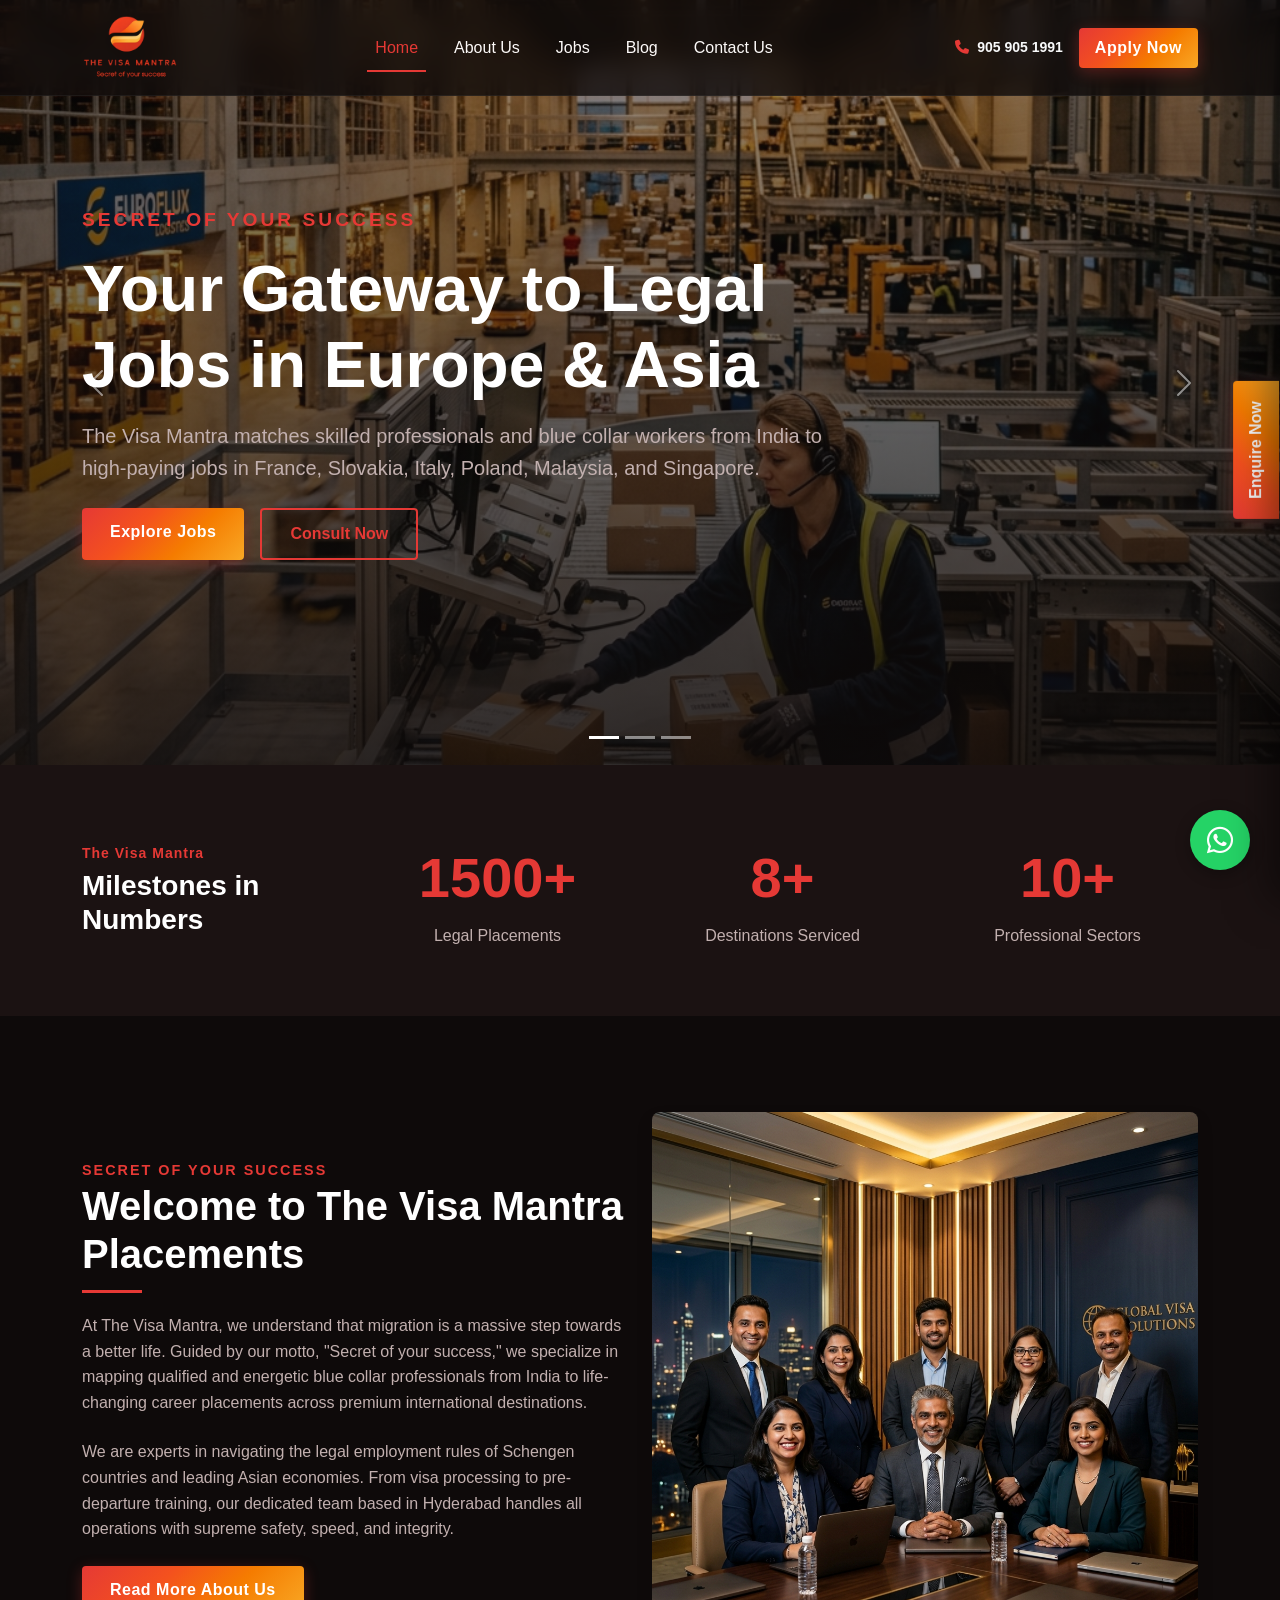
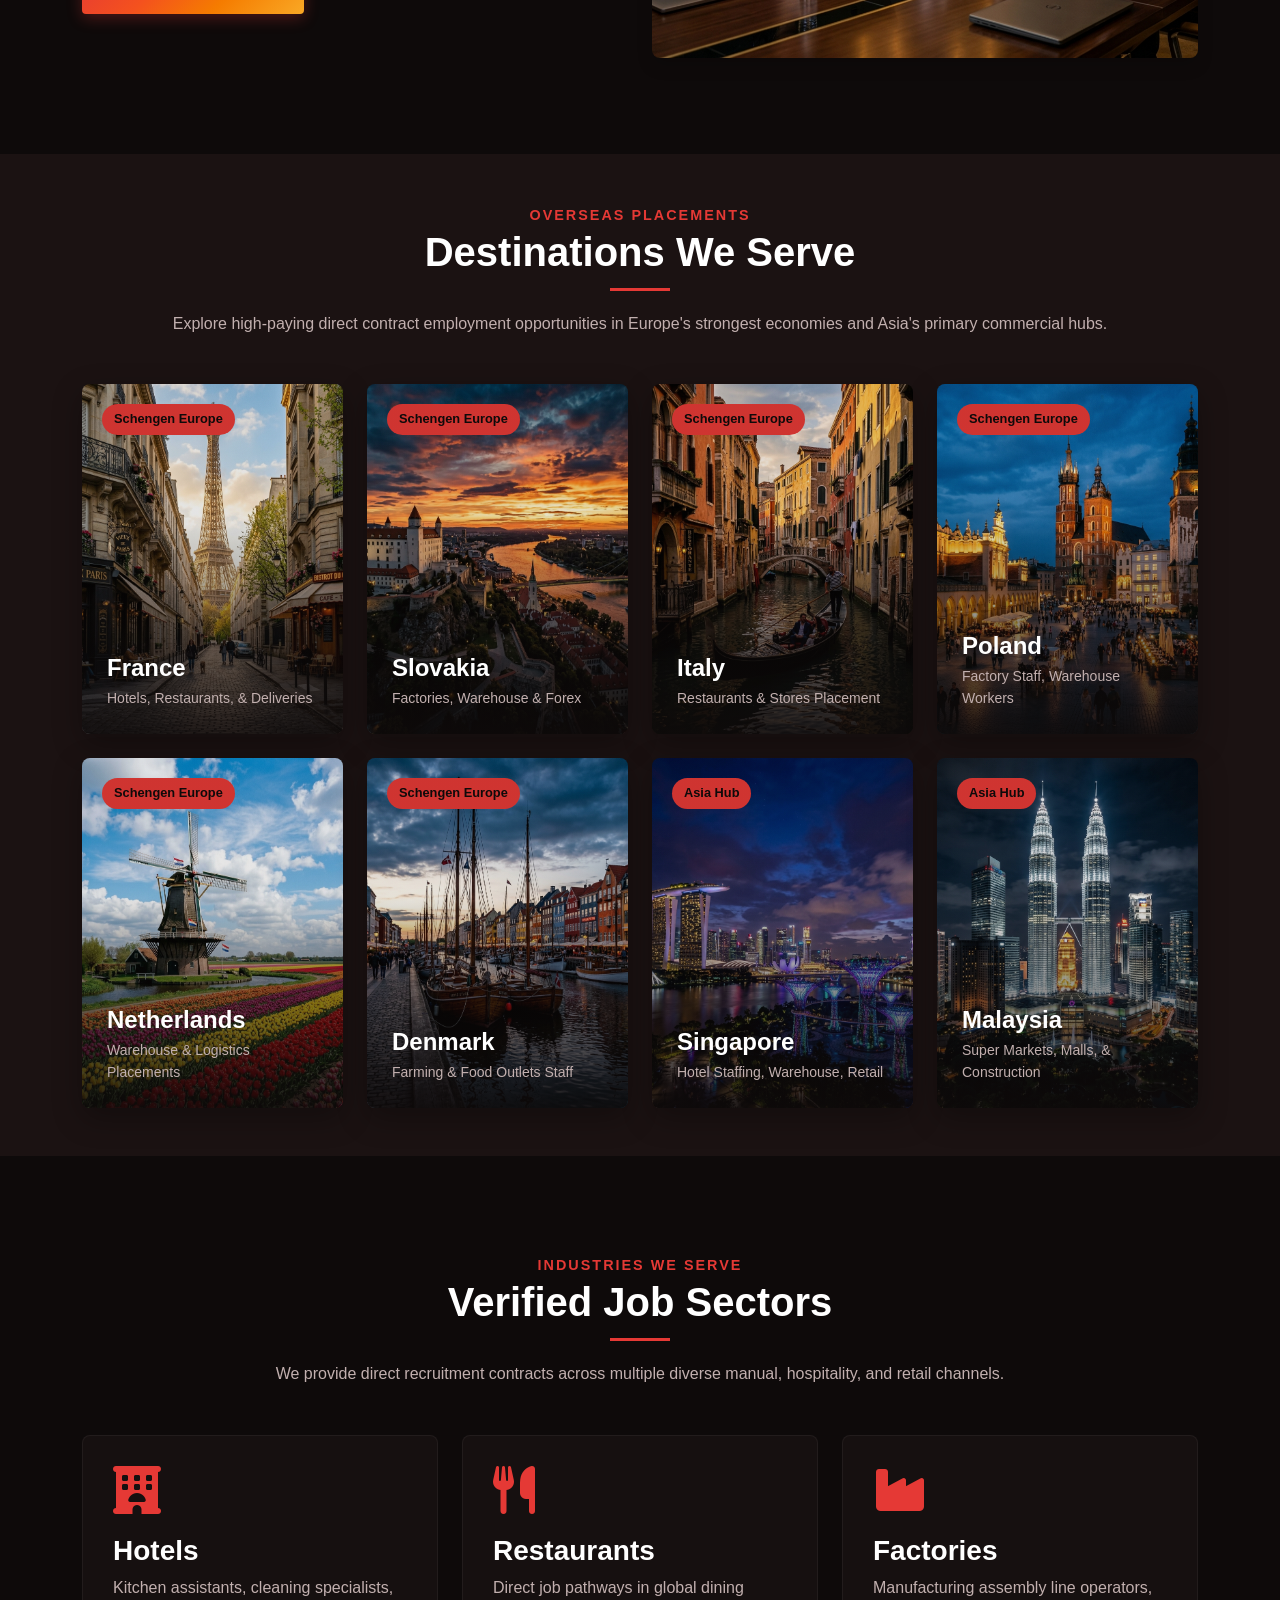
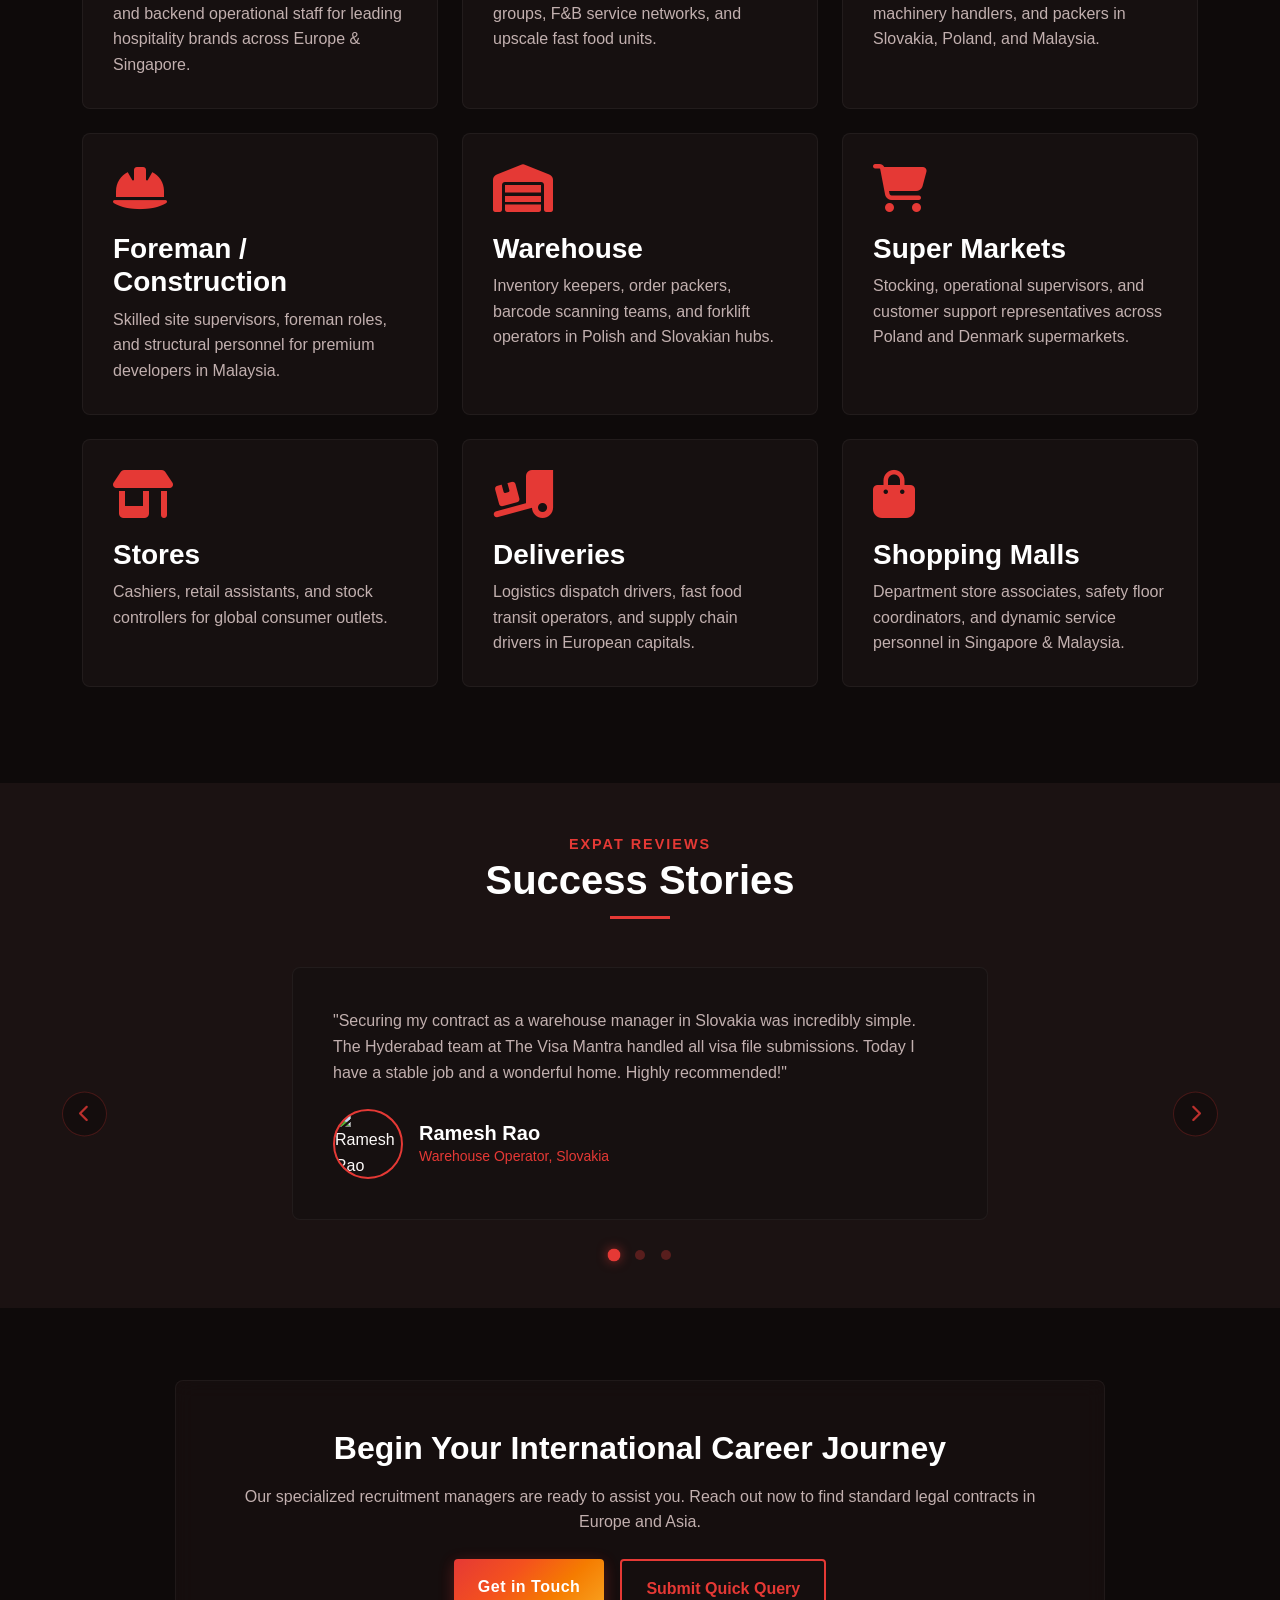
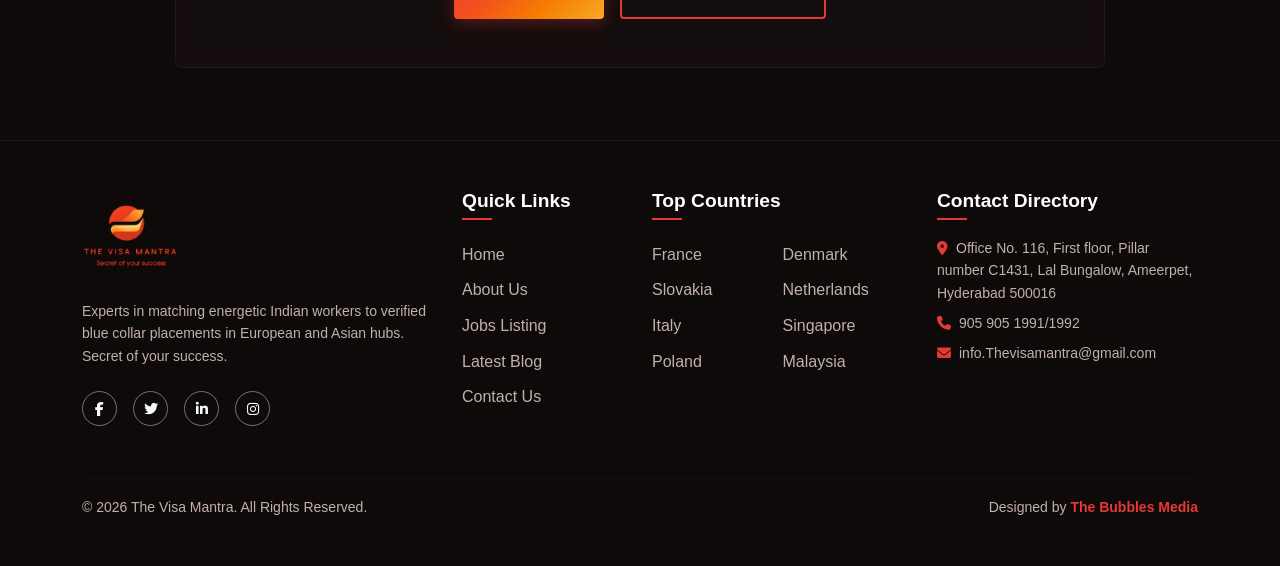
==== commit 7a94191c: "dcas" ====
--- a/index.html
+++ b/index.html
@@ -40,14 +40,14 @@
       "image": "https://visamantra.in/images/about_banner.png",
       "address": {
         "@type": "PostalAddress",
-        "streetAddress": "Office 116, First floor, Lal Bungalow, Ameerpet",
+        "streetAddress": "Office No. 116, First floor, Pillar number C1431, Lal Bungalow, Ameerpet",
         "addressLocality": "Hyderabad",
         "addressRegion": "Telangana",
         "postalCode": "500016",
         "addressCountry": "IN"
       },
       "telephone": "+919059051991",
-      "email": "info@visamantra.in",
+      "email": "info.Thevisamantra@gmail.com",
       "priceRange": "$$",
       "openingHoursSpecification": [
         {
@@ -224,8 +224,7 @@
                 </ul>
                 <div class="d-flex align-items-center gap-3">
                     <span class="text-light small fw-bold d-none d-xl-inline"><i
-                            class="fa-solid fa-phone text-gold me-2" style="color: var(--accent-gold);"></i>905 905
-                        1991</span>
+                            class="fa-solid fa-phone text-gold me-2" style="color: var(--accent-gold);"></i>905 905 1991</span>
                     <a href="jobs.html" class="btn btn-gold py-2 px-3 fs-6 trigger-drawer-form">Apply Now</a>
                 </div>
             </div>
@@ -715,12 +714,12 @@
                 <div class="col-lg-3 col-md-6">
                     <h5 class="footer-section-title">Contact Directory</h5>
                     <p class="text-muted small mb-2"><i class="fa-solid fa-location-dot me-2 text-gold"
-                            style="color: var(--accent-gold);"></i>Office 116, Lal Bungalow, Ameerpet, Hyderabad 500016
+                            style="color: var(--accent-gold);"></i>Office No. 116, First floor, Pillar number C1431, Lal Bungalow, Ameerpet, Hyderabad 500016
                     </p>
                     <p class="text-muted small mb-2"><i class="fa-solid fa-phone me-2 text-gold"
-                            style="color: var(--accent-gold);"></i>+91 90590 51991 / 1992</p>
+                            style="color: var(--accent-gold);"></i>905 905 1991/1992</p>
                     <p class="text-muted small"><i class="fa-solid fa-envelope me-2 text-gold"
-                            style="color: var(--accent-gold);"></i>info@visamantra.in</p>
+                            style="color: var(--accent-gold);"></i>info.Thevisamantra@gmail.com</p>
                 </div>
             </div>
             <hr style="border-color: rgba(255,255,255,0.08);">
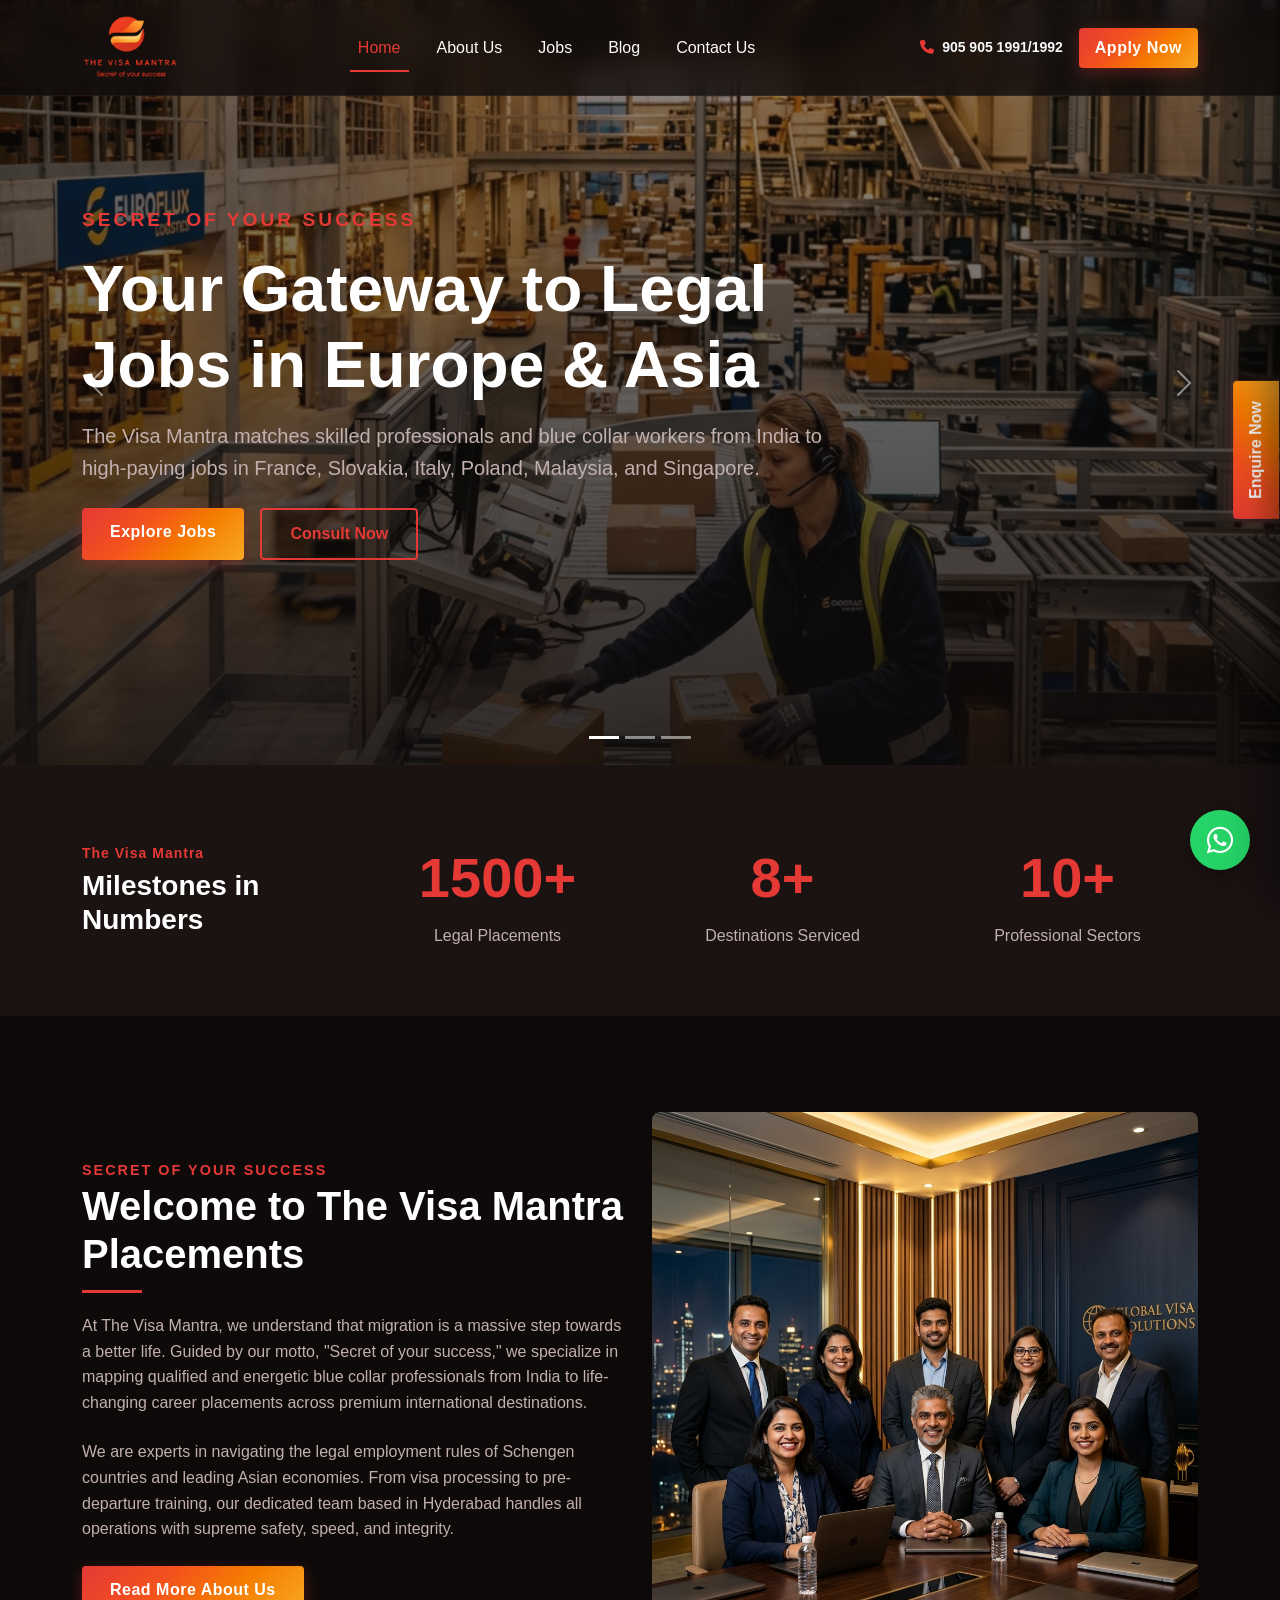
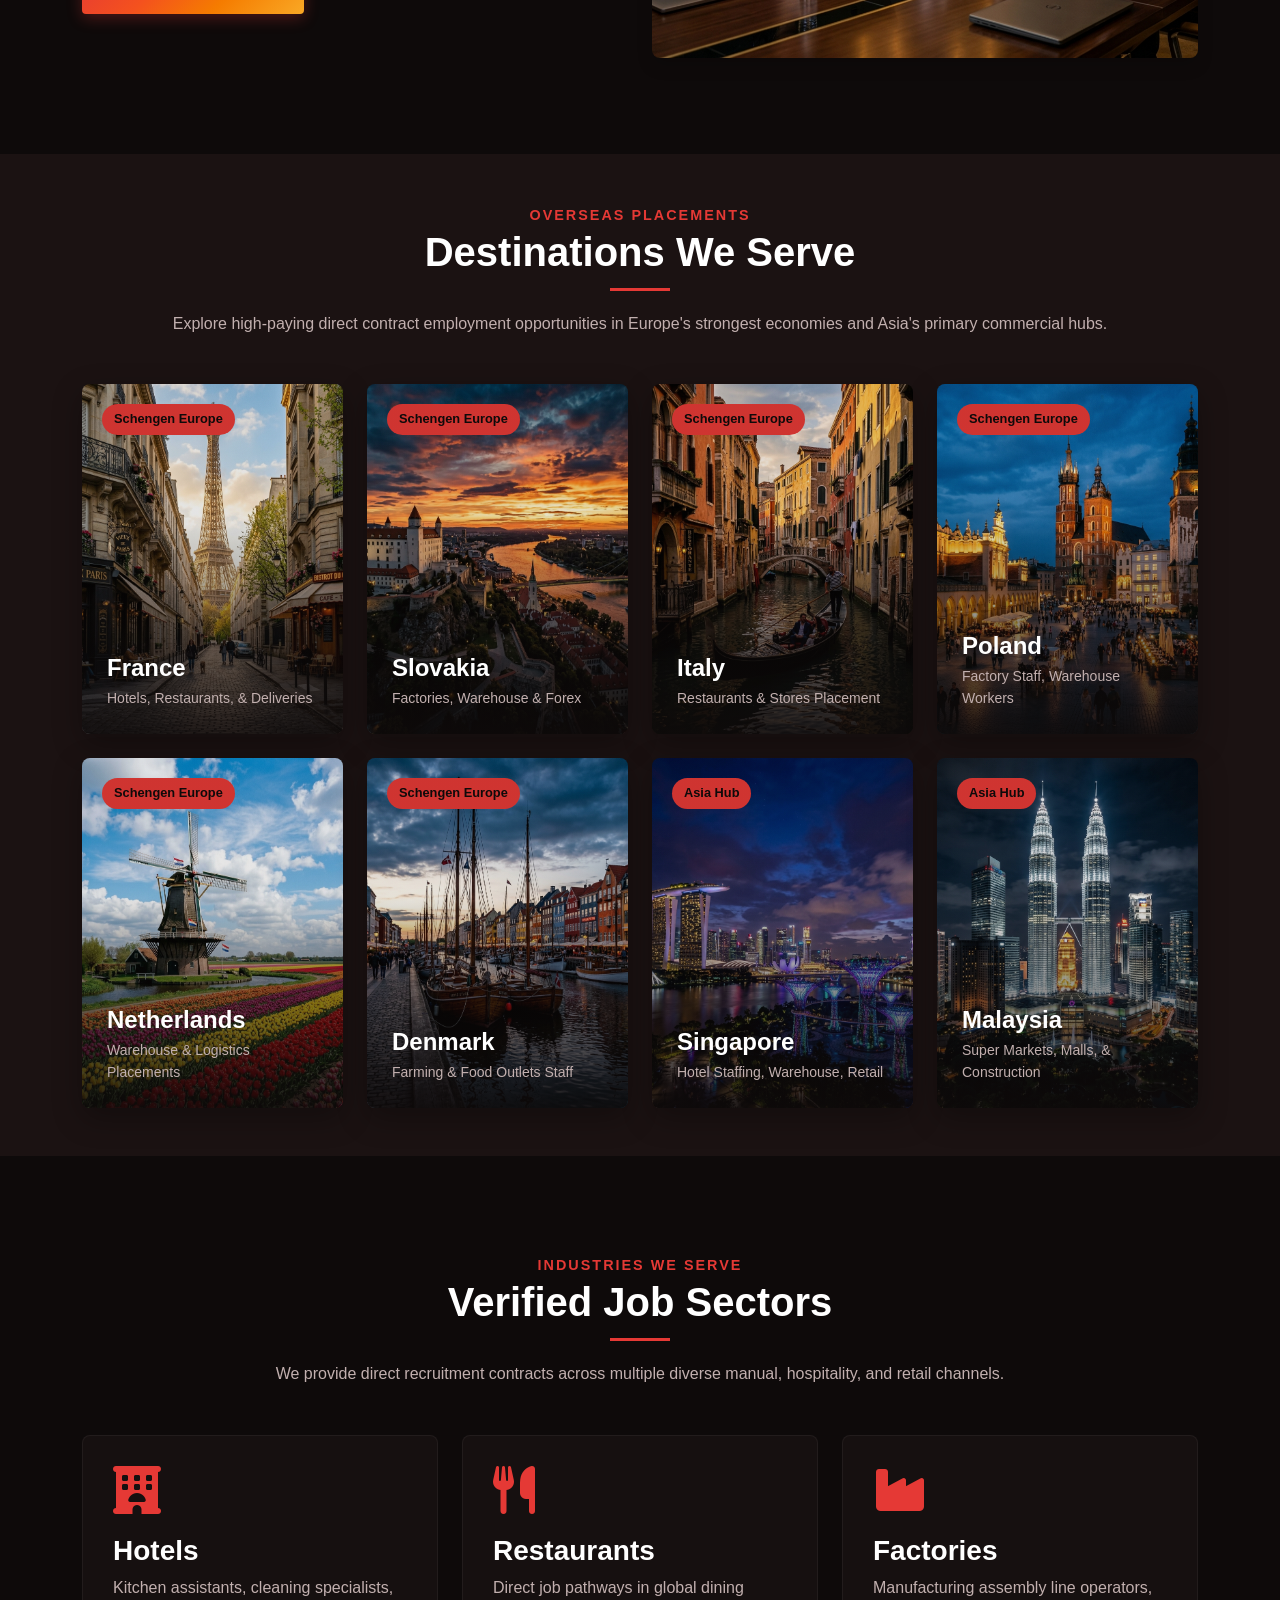
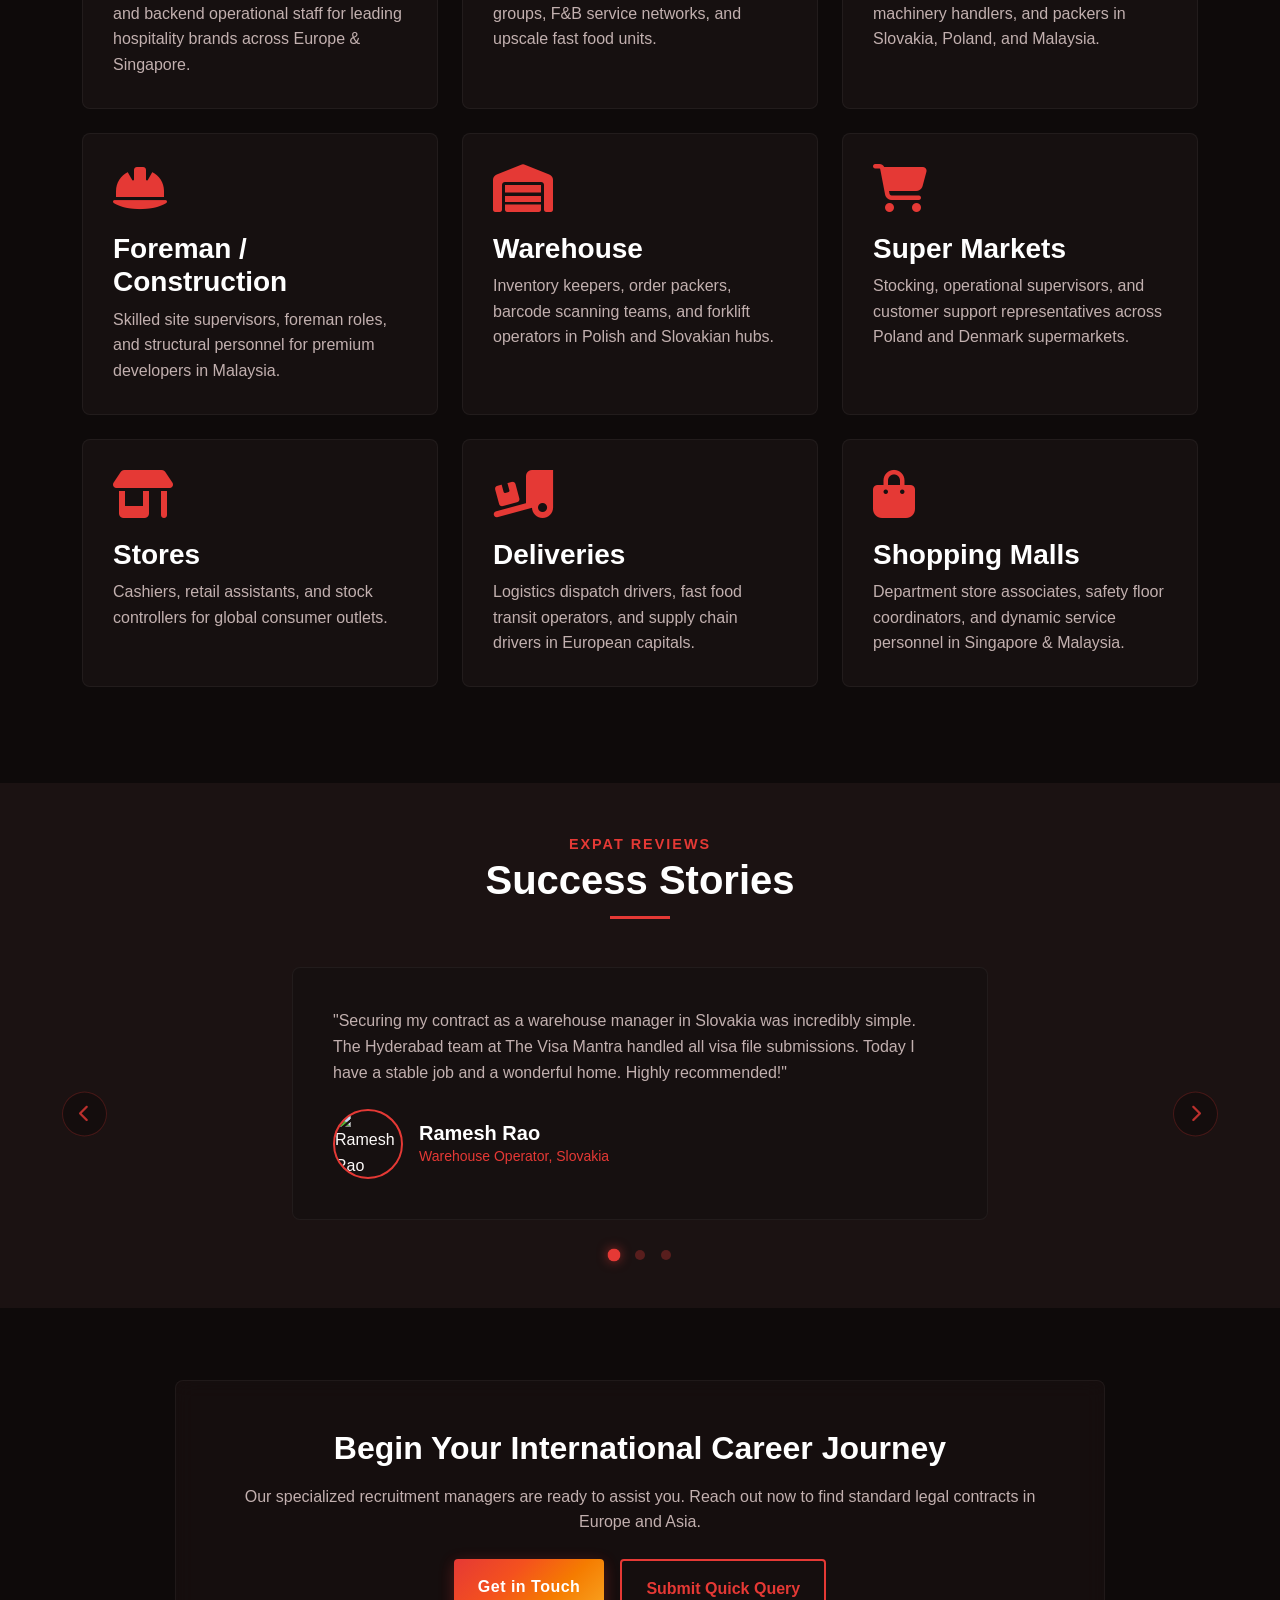
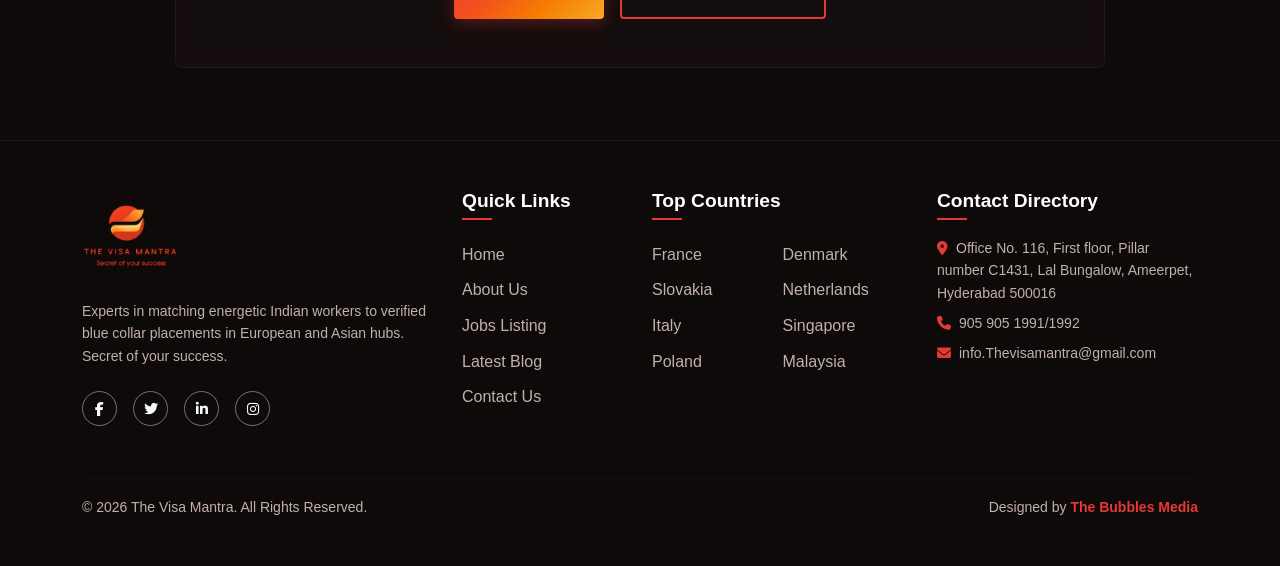
==== commit e425c348: "hg" ====
--- a/index.html
+++ b/index.html
@@ -11,6 +11,9 @@
         content="The Visa Mantra, European Placements, Asian Placements, Blue Collar Jobs Hyderabad, Slovakia Work Permit, Poland Logistics Jobs, Italy F&B Placements, Singapore Work Permit, Ameerpet Placement Agency">
     <meta name="robots" content="index, follow">
     <link rel="canonical" href="https://visamantra.in/index.html">
+    <!-- Favicon -->
+    <link rel="shortcut icon" href="images/fevicon.png" type="image/x-icon">
+    <link rel="icon" href="images/fevicon.png" type="image/png">
 
     <!-- Open Graph Tags (SEO/AEO/Social Visual Previews) -->
     <meta property="og:title" content="The Visa Mantra - Experts in European & Asian Blue Collar Placements">
@@ -224,7 +227,7 @@
                 </ul>
                 <div class="d-flex align-items-center gap-3">
                     <span class="text-light small fw-bold d-none d-xl-inline"><i
-                            class="fa-solid fa-phone text-gold me-2" style="color: var(--accent-gold);"></i>905 905 1991</span>
+                            class="fa-solid fa-phone text-gold me-2" style="color: var(--accent-gold);"></i>905 905 1991/1992</span>
                     <a href="jobs.html" class="btn btn-gold py-2 px-3 fs-6 trigger-drawer-form">Apply Now</a>
                 </div>
             </div>
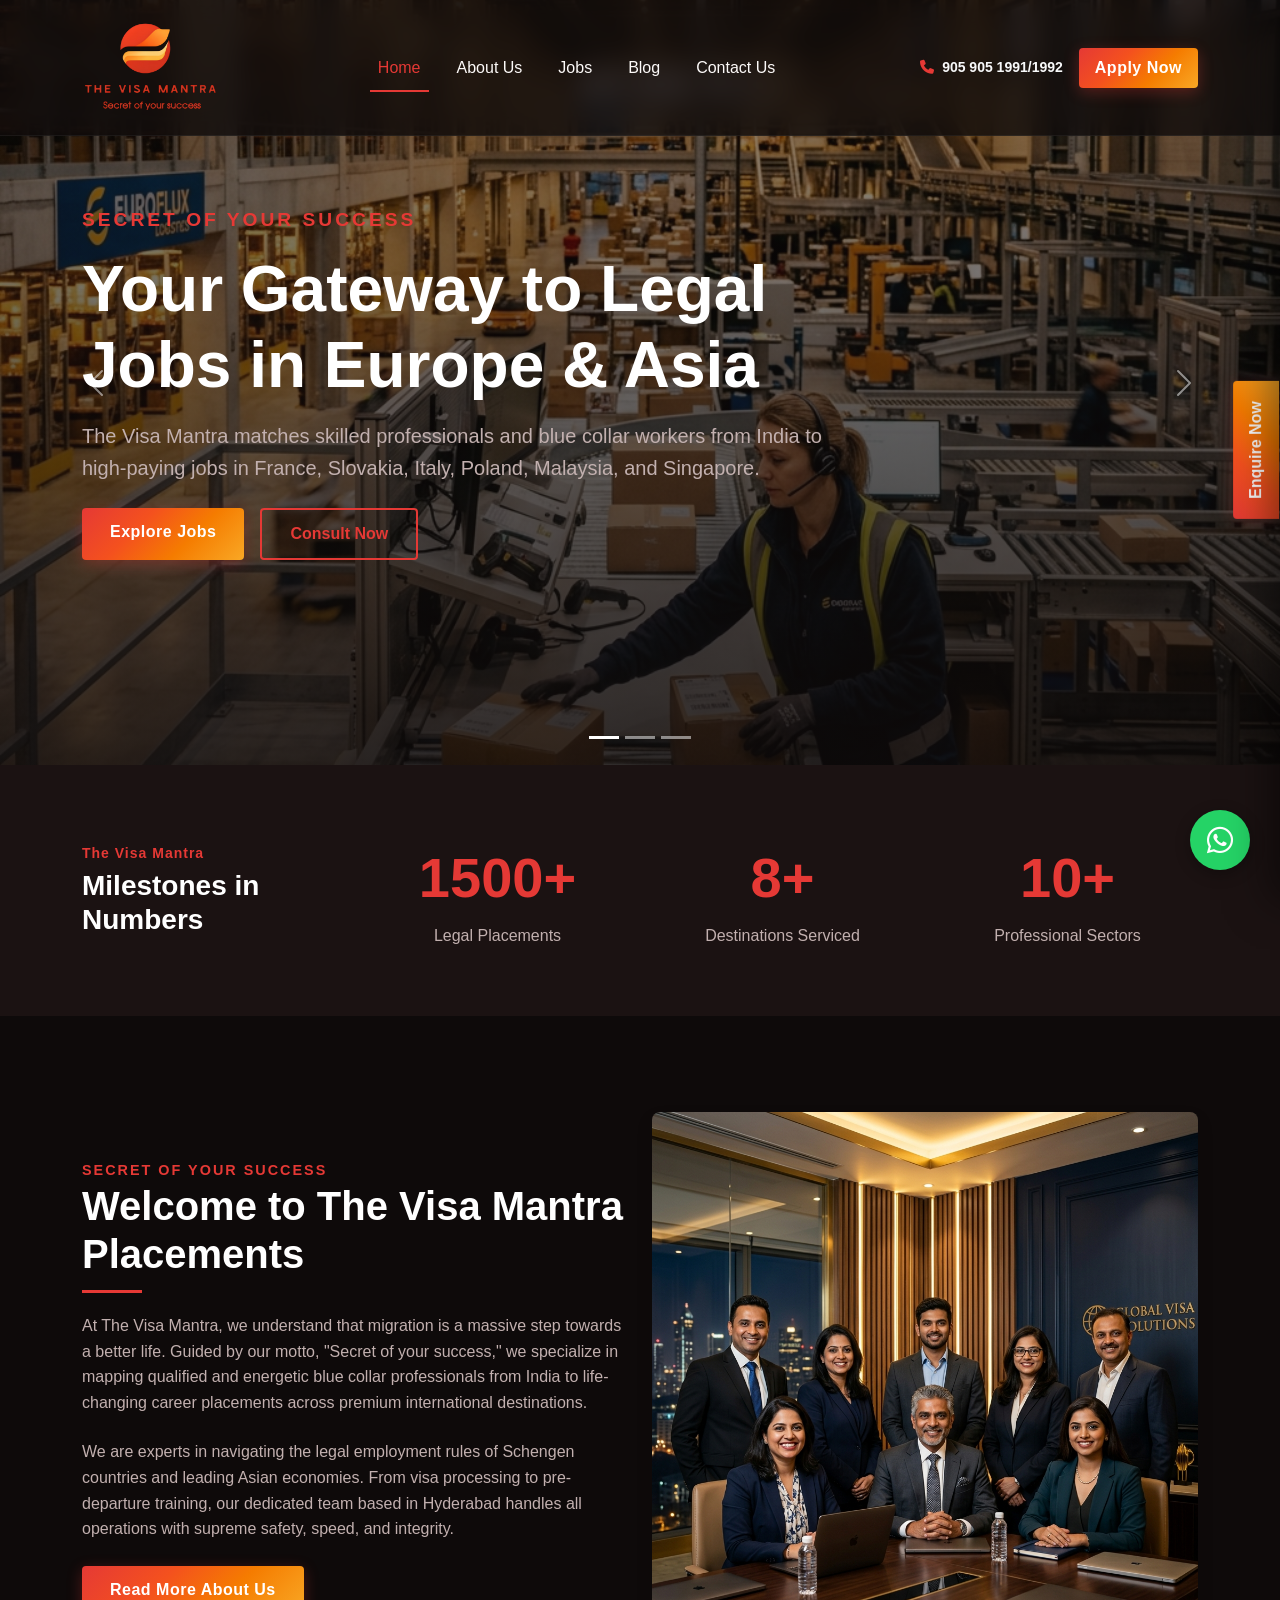
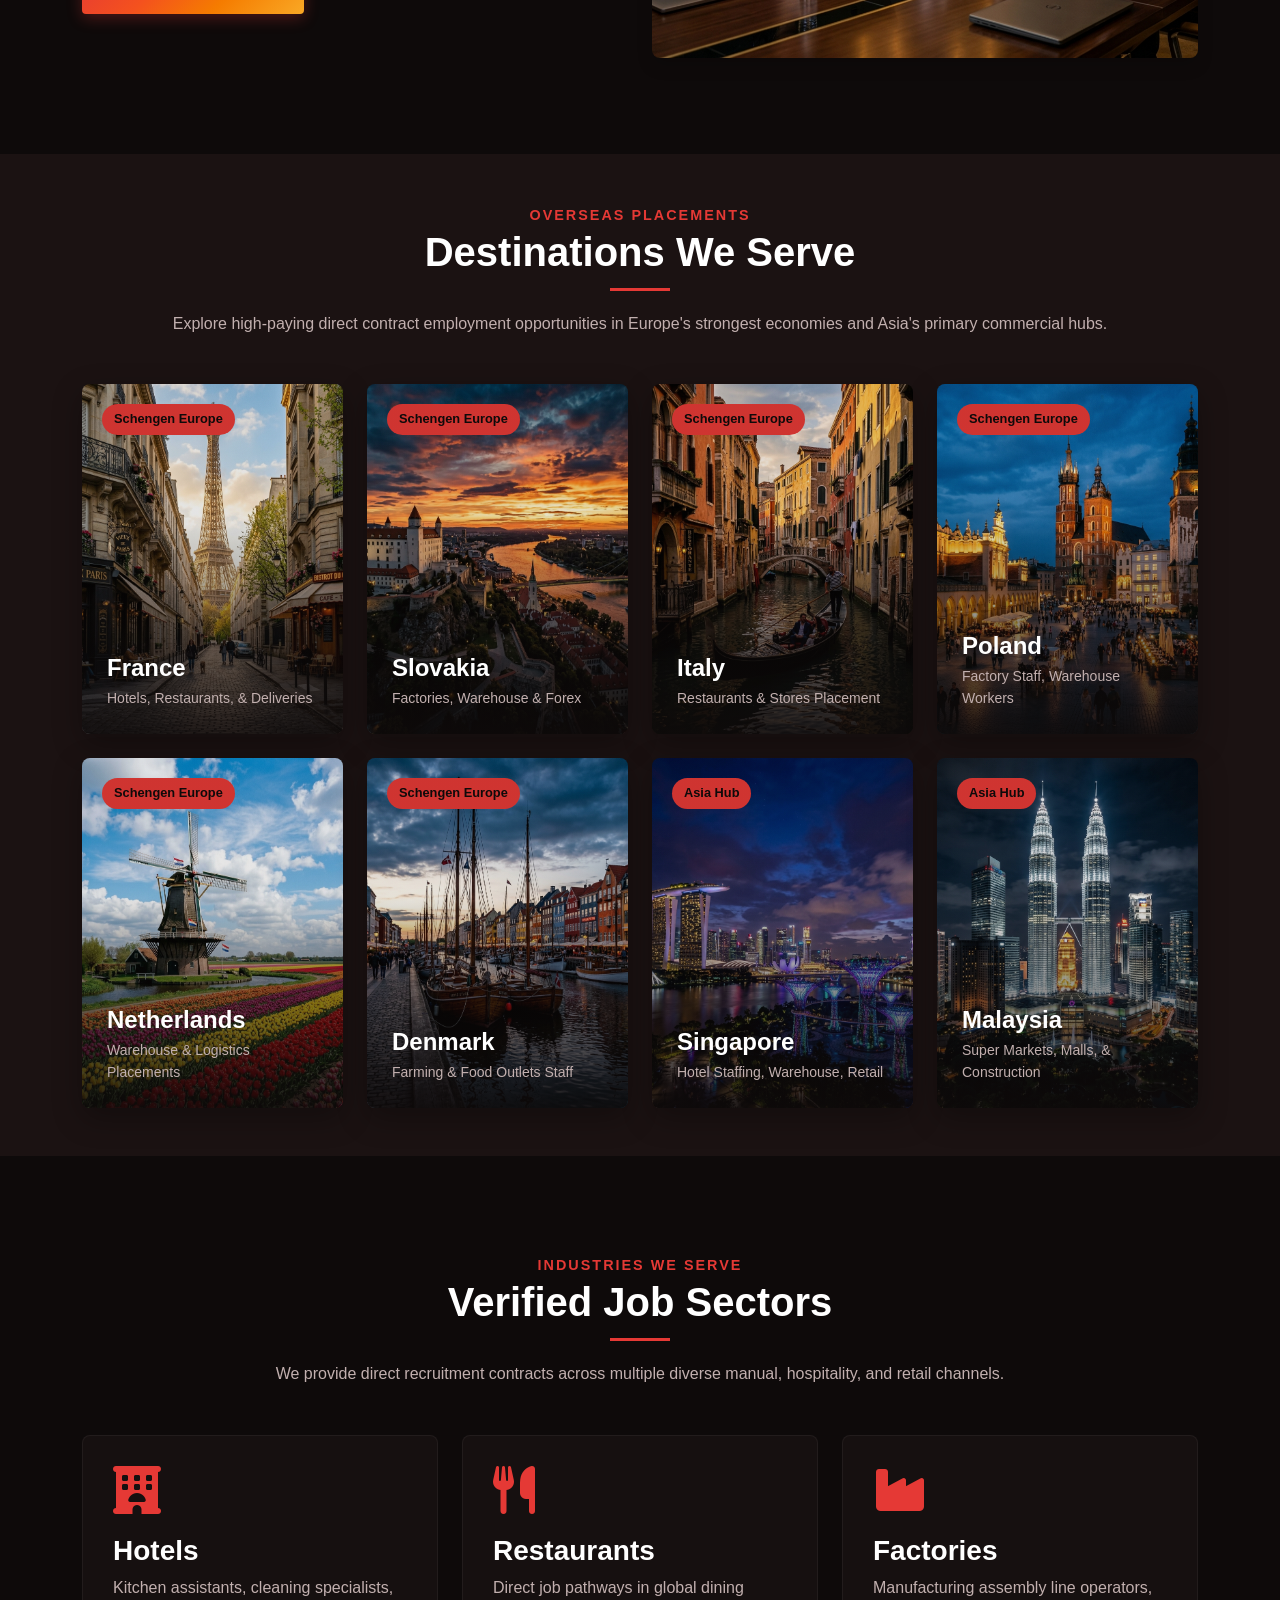
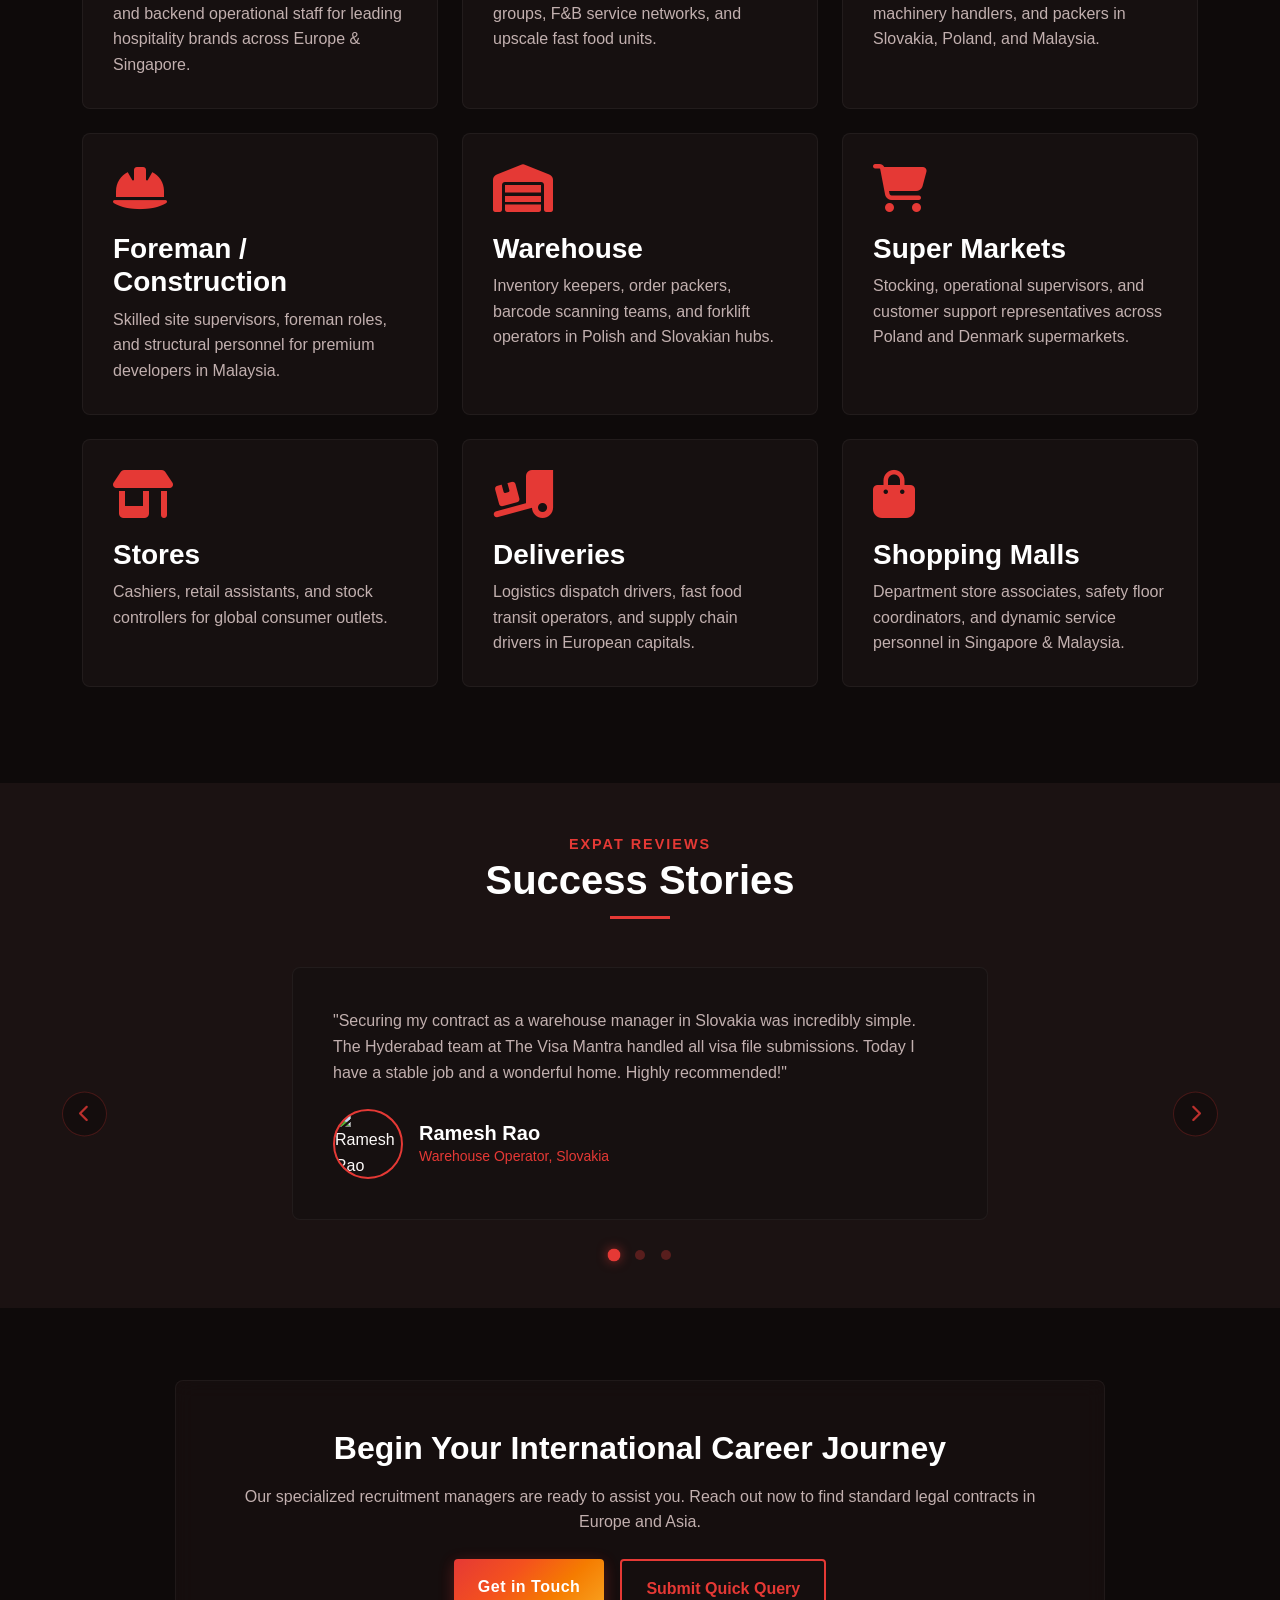
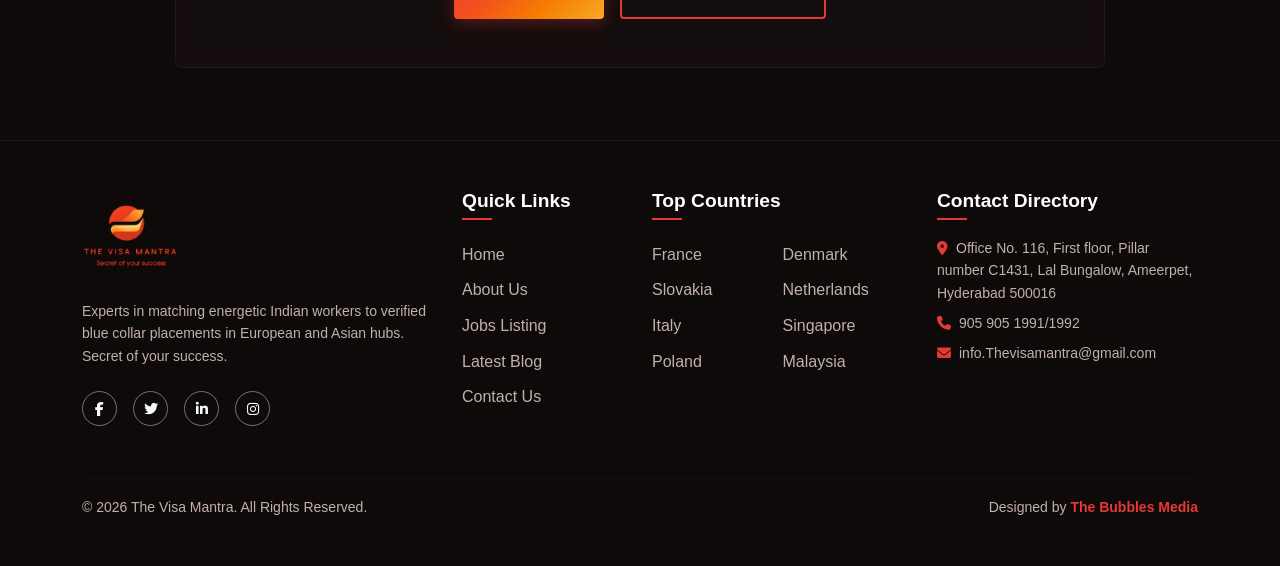
==== commit 8b9af8a8: "df" ====
--- a/index.html
+++ b/index.html
@@ -63,7 +63,7 @@
             "Friday",
             "Saturday"
           ],
-          "opens": "09:30",
+          "opens": "10:00",
           "closes": "18:30"
         }
       ],
@@ -148,6 +148,12 @@
         <i class="fa-brands fa-whatsapp"></i>
     </a>
 
+    <!-- Scroll to Top Floating Button -->
+    <button id="scrollToTopBtn" class="scroll-to-top" aria-label="Scroll to Top">
+        <i class="fa-solid fa-chevron-up"></i>
+    </button>
+
+
     <!-- Enquire Now Slide-out Trigger -->
     <div class="sidebar-contact-trigger" id="openDrawerBtn">
         Enquire Now
--- a/css/style.css
+++ b/css/style.css
@@ -96,7 +96,7 @@
 }
 
 .preloader-logo {
-    height: 120px;
+    height: 220px;
     width: auto;
     animation: logoIntro 1.8s cubic-bezier(0.16, 1, 0.3, 1) forwards;
 }
@@ -185,7 +185,7 @@
 }
 
 .navbar-logo {
-    height: 95px;
+    height: 135px;
     width: auto;
     display: block;
     transition: var(--transition-smooth);
@@ -196,16 +196,16 @@
 }
 
 .navbar-glass.scrolled .navbar-logo {
-    height: 70px;
+    height: 90px;
 }
 
 @media (max-width: 991.98px) {
     .navbar-logo {
-        height: 60px;
+        height: 90px;
     }
 
     .navbar-glass.scrolled .navbar-logo {
-        height: 52px;
+        height: 70px;
     }
 }
 
@@ -1026,4 +1026,49 @@
     .footer-logo-img {
         height: 65px;
     }
+}
+
+/* Scroll to Top Floating Button */
+.scroll-to-top {
+    position: fixed;
+    width: 50px;
+    height: 50px;
+    bottom: 105px; /* Stacked above the WhatsApp button (which is at 30px + 60px height = 90px + 15px gap = 105px) */
+    right: 35px; /* Centered relative to the 60px wide WhatsApp button (60px - 50px = 10px / 2 = 5px offset, so right: 35px instead of 30px) */
+    background: var(--brand-gradient);
+    color: var(--white);
+    border: none;
+    border-radius: 50%;
+    display: flex;
+    justify-content: center;
+    align-items: center;
+    font-size: 18px;
+    cursor: pointer;
+    box-shadow: 0 4px 15px rgba(229, 57, 53, 0.3);
+    z-index: 1000;
+    opacity: 0;
+    visibility: hidden;
+    transform: translateY(20px);
+    transition: var(--transition-smooth);
+}
+
+.scroll-to-top:hover {
+    background: var(--brand-gradient-hover);
+    color: var(--primary-dark);
+    box-shadow: 0 6px 20px rgba(245, 124, 0, 0.4);
+    transform: translateY(-5px);
+}
+
+.scroll-to-top.active {
+    opacity: 1;
+    visibility: visible;
+    transform: translateY(0);
+}
+
+.scroll-to-top i {
+    transition: var(--transition-smooth);
+}
+
+.scroll-to-top:hover i {
+    transform: translateY(-2px);
 }
